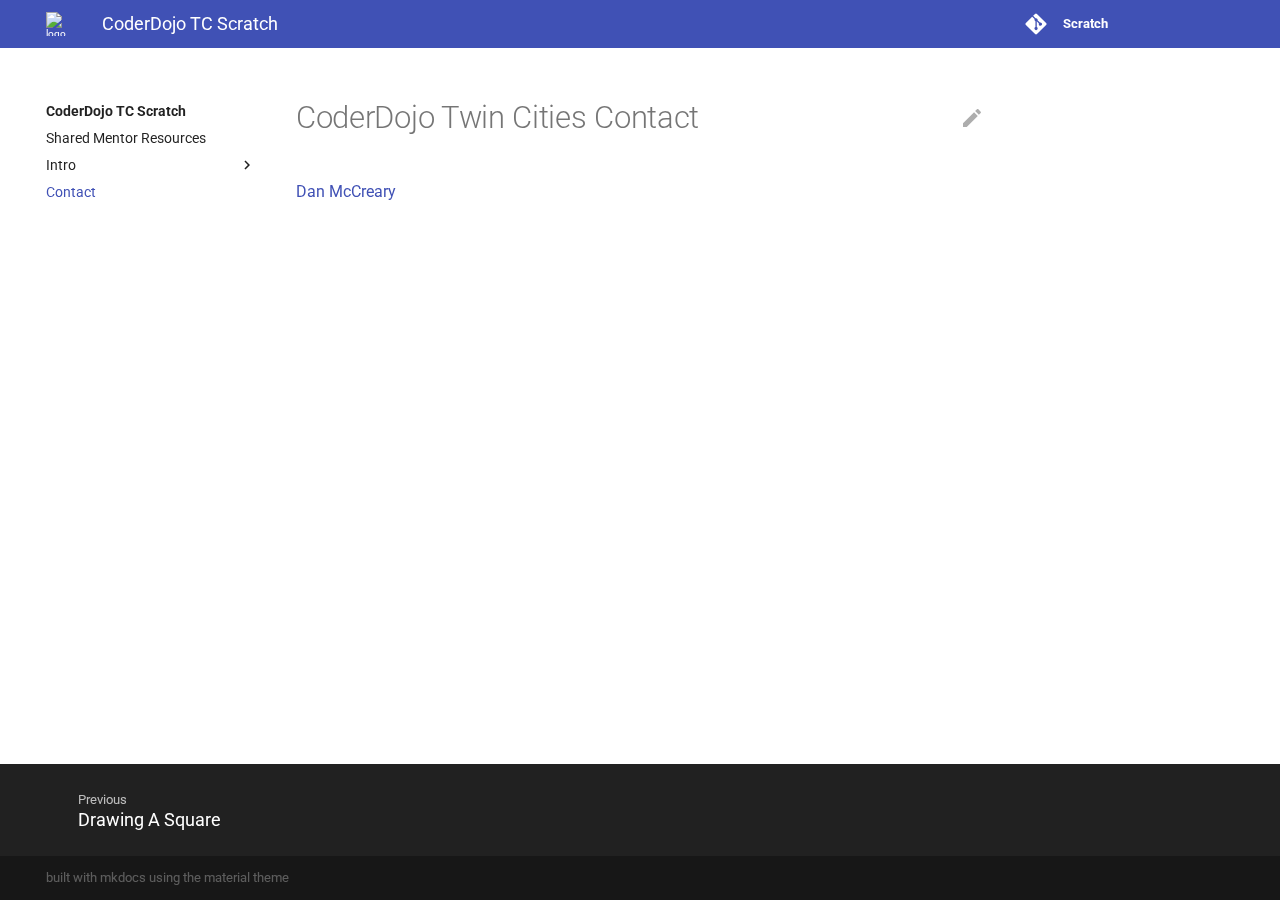
==== contact/index.html @ 9badbb1a "Deployed 1e9013d with MkDocs version: 1.1.2" ====
<!doctype html>
<html lang="en" class="no-js">
  <head>
    
      <meta charset="utf-8">
      <meta name="viewport" content="width=device-width,initial-scale=1">
      
        <meta name="description" content="Resources for teaching Scratch to CoderDojo Twin Cities students.">
      
      
      
        <meta name="author" content="Dan McCreary">
      
      <link rel="shortcut icon" href="../img/favicon.png">
      <meta name="generator" content="mkdocs-1.1.2, mkdocs-material-5.4.0">
    
    
      
        <title>Contact - CoderDojo TC Scratch</title>
      
    
    
      <link rel="stylesheet" href="../assets/stylesheets/main.fe0cca5b.min.css">
      
        <link rel="stylesheet" href="../assets/stylesheets/palette.a46bcfb3.min.css">
      
      
        
        
        <meta name="theme-color" content="">
      
    
    
    
      
        <link href="https://fonts.gstatic.com" rel="preconnect" crossorigin>
        <link rel="stylesheet" href="https://fonts.googleapis.com/css?family=Roboto:300,400,400i,700%7CRoboto+Mono&display=fallback">
        <style>body,input{font-family:"Roboto",-apple-system,BlinkMacSystemFont,Helvetica,Arial,sans-serif}code,kbd,pre{font-family:"Roboto Mono",SFMono-Regular,Consolas,Menlo,monospace}</style>
      
    
    
    
      <link rel="stylesheet" href="../stylesheets/extra.css">
    
    
      
    
    
  </head>
  
  
    
    
    
    <body dir="ltr" data-md-color-scheme="" data-md-color-primary="#642580" data-md-color-accent="#41bac1">
  
    
    <input class="md-toggle" data-md-toggle="drawer" type="checkbox" id="__drawer" autocomplete="off">
    <input class="md-toggle" data-md-toggle="search" type="checkbox" id="__search" autocomplete="off">
    <label class="md-overlay" for="__drawer"></label>
    <div data-md-component="skip">
      
        
        <a href="#coderdojo-twin-cities-contact" class="md-skip">
          Skip to content
        </a>
      
    </div>
    <div data-md-component="announce">
      
    </div>
    
      <header class="md-header" data-md-component="header">
  <nav class="md-header-nav md-grid" aria-label="Header">
    <a href=".." title="CoderDojo TC Scratch" class="md-header-nav__button md-logo" aria-label="CoderDojo TC Scratch">
      
  <img src="../img/coderdojo-logo.png" alt="logo">

    </a>
    <label class="md-header-nav__button md-icon" for="__drawer">
      <svg xmlns="http://www.w3.org/2000/svg" viewBox="0 0 24 24"><path d="M3 6h18v2H3V6m0 5h18v2H3v-2m0 5h18v2H3v-2z"/></svg>
    </label>
    <div class="md-header-nav__title" data-md-component="header-title">
      
        <div class="md-header-nav__ellipsis">
          <span class="md-header-nav__topic md-ellipsis">
            CoderDojo TC Scratch
          </span>
          <span class="md-header-nav__topic md-ellipsis">
            
              Contact
            
          </span>
        </div>
      
    </div>
    
      <label class="md-header-nav__button md-icon" for="__search">
        <svg xmlns="http://www.w3.org/2000/svg" viewBox="0 0 24 24"><path d="M9.5 3A6.5 6.5 0 0116 9.5c0 1.61-.59 3.09-1.56 4.23l.27.27h.79l5 5-1.5 1.5-5-5v-.79l-.27-.27A6.516 6.516 0 019.5 16 6.5 6.5 0 013 9.5 6.5 6.5 0 019.5 3m0 2C7 5 5 7 5 9.5S7 14 9.5 14 14 12 14 9.5 12 5 9.5 5z"/></svg>
      </label>
      
<div class="md-search" data-md-component="search" role="dialog">
  <label class="md-search__overlay" for="__search"></label>
  <div class="md-search__inner" role="search">
    <form class="md-search__form" name="search">
      <input type="text" class="md-search__input" name="query" aria-label="Search" placeholder="Search" autocapitalize="off" autocorrect="off" autocomplete="off" spellcheck="false" data-md-component="search-query" data-md-state="active">
      <label class="md-search__icon md-icon" for="__search">
        <svg xmlns="http://www.w3.org/2000/svg" viewBox="0 0 24 24"><path d="M9.5 3A6.5 6.5 0 0116 9.5c0 1.61-.59 3.09-1.56 4.23l.27.27h.79l5 5-1.5 1.5-5-5v-.79l-.27-.27A6.516 6.516 0 019.5 16 6.5 6.5 0 013 9.5 6.5 6.5 0 019.5 3m0 2C7 5 5 7 5 9.5S7 14 9.5 14 14 12 14 9.5 12 5 9.5 5z"/></svg>
        <svg xmlns="http://www.w3.org/2000/svg" viewBox="0 0 24 24"><path d="M20 11v2H8l5.5 5.5-1.42 1.42L4.16 12l7.92-7.92L13.5 5.5 8 11h12z"/></svg>
      </label>
      <button type="reset" class="md-search__icon md-icon" aria-label="Clear" data-md-component="search-reset" tabindex="-1">
        <svg xmlns="http://www.w3.org/2000/svg" viewBox="0 0 24 24"><path d="M19 6.41L17.59 5 12 10.59 6.41 5 5 6.41 10.59 12 5 17.59 6.41 19 12 13.41 17.59 19 19 17.59 13.41 12 19 6.41z"/></svg>
      </button>
    </form>
    <div class="md-search__output">
      <div class="md-search__scrollwrap" data-md-scrollfix>
        <div class="md-search-result" data-md-component="search-result">
          <div class="md-search-result__meta">
            Initializing search
          </div>
          <ol class="md-search-result__list"></ol>
        </div>
      </div>
    </div>
  </div>
</div>
    
    
      <div class="md-header-nav__source">
        
<a href="https://github.com/CoderDojoTC/scratch/" title="Go to repository" class="md-source">
  <div class="md-source__icon md-icon">
    
    <svg xmlns="http://www.w3.org/2000/svg" viewBox="0 0 448 512"><path d="M439.55 236.05L244 40.45a28.87 28.87 0 00-40.81 0l-40.66 40.63 51.52 51.52c27.06-9.14 52.68 16.77 43.39 43.68l49.66 49.66c34.23-11.8 61.18 31 35.47 56.69-26.49 26.49-70.21-2.87-56-37.34L240.22 199v121.85c25.3 12.54 22.26 41.85 9.08 55a34.34 34.34 0 01-48.55 0c-17.57-17.6-11.07-46.91 11.25-56v-123c-20.8-8.51-24.6-30.74-18.64-45L142.57 101 8.45 235.14a28.86 28.86 0 000 40.81l195.61 195.6a28.86 28.86 0 0040.8 0l194.69-194.69a28.86 28.86 0 000-40.81z"/></svg>
  </div>
  <div class="md-source__repository">
    Scratch
  </div>
</a>
      </div>
    
  </nav>
</header>
    
    <div class="md-container" data-md-component="container">
      
        
      
      
        
      
      <main class="md-main" data-md-component="main">
        <div class="md-main__inner md-grid">
          
            
              <div class="md-sidebar md-sidebar--primary" data-md-component="navigation">
                <div class="md-sidebar__scrollwrap">
                  <div class="md-sidebar__inner">
                    <nav class="md-nav md-nav--primary" aria-label="Navigation" data-md-level="0">
  <label class="md-nav__title" for="__drawer">
    <a href=".." title="CoderDojo TC Scratch" class="md-nav__button md-logo" aria-label="CoderDojo TC Scratch">
      
  <img src="../img/coderdojo-logo.png" alt="logo">

    </a>
    CoderDojo TC Scratch
  </label>
  
    <div class="md-nav__source">
      
<a href="https://github.com/CoderDojoTC/scratch/" title="Go to repository" class="md-source">
  <div class="md-source__icon md-icon">
    
    <svg xmlns="http://www.w3.org/2000/svg" viewBox="0 0 448 512"><path d="M439.55 236.05L244 40.45a28.87 28.87 0 00-40.81 0l-40.66 40.63 51.52 51.52c27.06-9.14 52.68 16.77 43.39 43.68l49.66 49.66c34.23-11.8 61.18 31 35.47 56.69-26.49 26.49-70.21-2.87-56-37.34L240.22 199v121.85c25.3 12.54 22.26 41.85 9.08 55a34.34 34.34 0 01-48.55 0c-17.57-17.6-11.07-46.91 11.25-56v-123c-20.8-8.51-24.6-30.74-18.64-45L142.57 101 8.45 235.14a28.86 28.86 0 000 40.81l195.61 195.6a28.86 28.86 0 0040.8 0l194.69-194.69a28.86 28.86 0 000-40.81z"/></svg>
  </div>
  <div class="md-source__repository">
    Scratch
  </div>
</a>
    </div>
  
  <ul class="md-nav__list" data-md-scrollfix>
    
      
      
      


  <li class="md-nav__item">
    <a href="https://coderdojotc.github.io/CoderDojoTC/" title="Shared Mentor Resources" class="md-nav__link">
      Shared Mentor Resources
    </a>
  </li>

    
      
      
      


  <li class="md-nav__item md-nav__item--nested">
    
      <input class="md-nav__toggle md-toggle" data-md-toggle="nav-2" type="checkbox" id="nav-2">
    
    <label class="md-nav__link" for="nav-2">
      Intro
      <span class="md-nav__icon md-icon">
        <svg xmlns="http://www.w3.org/2000/svg" viewBox="0 0 24 24"><path d="M8.59 16.58L13.17 12 8.59 7.41 10 6l6 6-6 6-1.41-1.42z"/></svg>
      </span>
    </label>
    <nav class="md-nav" aria-label="Intro" data-md-level="1">
      <label class="md-nav__title" for="nav-2">
        <span class="md-nav__icon md-icon">
          <svg xmlns="http://www.w3.org/2000/svg" viewBox="0 0 24 24"><path d="M20 11v2H8l5.5 5.5-1.42 1.42L4.16 12l7.92-7.92L13.5 5.5 8 11h12z"/></svg>
        </span>
        Intro
      </label>
      <ul class="md-nav__list" data-md-scrollfix>
        
        
          
          
          


  <li class="md-nav__item">
    <a href="../intro/01-getting-started/" title="Getting Started" class="md-nav__link">
      Getting Started
    </a>
  </li>

        
          
          
          


  <li class="md-nav__item">
    <a href="../labs/" title="Summary of Labs" class="md-nav__link">
      Summary of Labs
    </a>
  </li>

        
          
          
          


  <li class="md-nav__item">
    <a href="../intro/02-list-of-blocks-used-in-intro/" title="Intro Blocks" class="md-nav__link">
      Intro Blocks
    </a>
  </li>

        
          
          
          


  <li class="md-nav__item">
    <a href="../intro/03-first-square/" title="Drawing A Square" class="md-nav__link">
      Drawing A Square
    </a>
  </li>

        
      </ul>
    </nav>
  </li>

    
      
      
      

  


  <li class="md-nav__item md-nav__item--active">
    
    <input class="md-nav__toggle md-toggle" data-md-toggle="toc" type="checkbox" id="__toc">
    
      
    
    
    <a href="./" title="Contact" class="md-nav__link md-nav__link--active">
      Contact
    </a>
    
  </li>

    
  </ul>
</nav>
                  </div>
                </div>
              </div>
            
            
              <div class="md-sidebar md-sidebar--secondary" data-md-component="toc">
                <div class="md-sidebar__scrollwrap">
                  <div class="md-sidebar__inner">
                    
<nav class="md-nav md-nav--secondary" aria-label="Table of contents">
  
  
    
  
  
</nav>
                  </div>
                </div>
              </div>
            
          
          <div class="md-content">
            <article class="md-content__inner md-typeset">
              
                
                  <a href="https://github.com/CoderDojoTC/scratch/blob/master/docs/contact.md" title="Edit this page" class="md-content__button md-icon">
                    <svg xmlns="http://www.w3.org/2000/svg" viewBox="0 0 24 24"><path d="M20.71 7.04c.39-.39.39-1.04 0-1.41l-2.34-2.34c-.37-.39-1.02-.39-1.41 0l-1.84 1.83 3.75 3.75M3 17.25V21h3.75L17.81 9.93l-3.75-3.75L3 17.25z"/></svg>
                  </a>
                
                
                  
                
                
                <h1 id="coderdojo-twin-cities-contact">CoderDojo Twin Cities Contact</h1>
<p><a href="mailto:Dan.McCreary@gmail.com">Dan McCreary</a></p>
                
              
              
                


              
            </article>
          </div>
        </div>
      </main>
      
        
  <footer class="md-footer">
    
      <div class="md-footer-nav">
        <nav class="md-footer-nav__inner md-grid">
          
            <a href="../intro/03-first-square/" title="Drawing A Square" class="md-flex md-footer-nav__link md-footer-nav__link--prev" rel="prev">
              <div class="md-flex__cell md-flex__cell--shrink">
                <i class="md-icon md-icon--arrow-back md-footer-nav__button"></i>
              </div>
              <div class="md-flex__cell md-flex__cell--stretch md-footer-nav__title">
                <span class="md-flex__ellipsis">
                  <span class="md-footer-nav__direction">
                    Previous
                  </span>
                  Drawing A Square
                </span>
              </div>
            </a>
          
          
        </nav>
      </div>
    
    <div class="md-footer-meta md-typeset">
      <div class="md-footer-meta__inner md-grid">
        <div class="md-footer-copyright">
          
            built with mkdocs using the material theme</a>
        </div>
        
      </div>
    </div>
  </footer>
      
    </div>
    
      <script src="../assets/javascripts/vendor.d710d30a.min.js"></script>
      <script src="../assets/javascripts/bundle.b39636ac.min.js"></script><script id="__lang" type="application/json">{"clipboard.copy": "Copy to clipboard", "clipboard.copied": "Copied to clipboard", "search.config.lang": "en", "search.config.pipeline": "trimmer, stopWordFilter", "search.config.separator": "[\\s\\-]+", "search.result.placeholder": "Type to start searching", "search.result.none": "No matching documents", "search.result.one": "1 matching document", "search.result.other": "# matching documents"}</script>
      
      <script>
        app = initialize({
          base: "..",
          features: [],
          search: Object.assign({
            worker: "../assets/javascripts/worker/search.a68abb33.min.js"
          }, typeof search !== "undefined" && search)
        })
      </script>
      
    
  </body>
</html>
---- assets/stylesheets/main.fe0cca5b.min.css ----
html{box-sizing:border-box}*,*::before,*::after{box-sizing:inherit}html{-webkit-text-size-adjust:none;-moz-text-size-adjust:none;-ms-text-size-adjust:none;text-size-adjust:none}body{margin:0}hr{box-sizing:content-box;overflow:visible}a,button,label,input{-webkit-tap-highlight-color:transparent}a{color:inherit;text-decoration:none}small{font-size:80%}sub,sup{position:relative;font-size:80%;line-height:0;vertical-align:baseline}sub{bottom:-0.25em}sup{top:-0.5em}img{border-style:none}table{border-collapse:separate;border-spacing:0}td,th{font-weight:normal;vertical-align:top}button{margin:0;padding:0;font-size:inherit;background:transparent;border:0}input{border:0;outline:0}:root{--md-default-fg-color: hsla(0, 0%, 0%, 0.87);--md-default-fg-color--light: hsla(0, 0%, 0%, 0.54);--md-default-fg-color--lighter: hsla(0, 0%, 0%, 0.32);--md-default-fg-color--lightest: hsla(0, 0%, 0%, 0.07);--md-default-bg-color: hsla(0, 0%, 100%, 1);--md-default-bg-color--light: hsla(0, 0%, 100%, 0.7);--md-default-bg-color--lighter: hsla(0, 0%, 100%, 0.3);--md-default-bg-color--lightest: hsla(0, 0%, 100%, 0.12);--md-primary-fg-color: hsla(231, 48%, 48%, 1);--md-primary-fg-color--light: hsla(230, 44%, 64%, 1);--md-primary-fg-color--dark: hsla(232, 54%, 41%, 1);--md-primary-bg-color: hsla(0, 0%, 100%, 1);--md-primary-bg-color--light: hsla(0, 0%, 100%, 0.7);--md-accent-fg-color: hsla(231, 99%, 66%, 1);--md-accent-fg-color--transparent: hsla(231, 99%, 66%, 0.1);--md-accent-bg-color: hsla(0, 0%, 100%, 1);--md-accent-bg-color--light: hsla(0, 0%, 100%, 0.7)}:root>*{--md-code-bg-color: hsla(0, 0%, 96%, 1);--md-code-fg-color: hsla(200, 18%, 26%, 1);--md-text-color: var(--md-default-fg-color);--md-text-link-color: var(--md-primary-fg-color);--md-admonition-bg-color: var(--md-default-bg-color);--md-admonition-fg-color: var(--md-default-fg-color);--md-footer-bg-color: hsla(0, 0%, 0%, 0.87);--md-footer-bg-color--dark: hsla(0, 0%, 0%, 0.32);--md-footer-fg-color: hsla(0, 0%, 100%, 1);--md-footer-fg-color--light: hsla(0, 0%, 100%, 0.7);--md-footer-fg-color--lighter: hsla(0, 0%, 100%, 0.3)}.md-icon svg{display:block;width:1.2rem;height:1.2rem;margin:0 auto;fill:currentColor}body{-webkit-font-smoothing:antialiased;-moz-osx-font-smoothing:grayscale}body,input{color:var(--md-text-color);font-feature-settings:"kern","liga";font-family:-apple-system,BlinkMacSystemFont,Helvetica,Arial,sans-serif}code,pre,kbd{color:var(--md-text-color);font-feature-settings:"kern";font-family:SFMono-Regular,Consolas,Menlo,monospace}.md-typeset{font-size:.8rem;line-height:1.6;-webkit-print-color-adjust:exact;color-adjust:exact}.md-typeset p,.md-typeset ul,.md-typeset ol,.md-typeset blockquote{margin:1em 0}.md-typeset h1{margin:0 0 2rem;color:var(--md-default-fg-color--light);font-weight:300;font-size:1.5625rem;line-height:1.3;letter-spacing:-0.01em}.md-typeset h2{margin:2rem 0 .8rem;font-weight:300;font-size:1.25rem;line-height:1.4;letter-spacing:-0.01em}.md-typeset h3{margin:1.6rem 0 .8rem;font-weight:400;font-size:1rem;line-height:1.5;letter-spacing:-0.01em}.md-typeset h2+h3{margin-top:.8rem}.md-typeset h4{margin:.8rem 0;font-weight:700;font-size:.8rem;letter-spacing:-0.01em}.md-typeset h5,.md-typeset h6{margin:.8rem 0;color:var(--md-default-fg-color--light);font-weight:700;font-size:.64rem;letter-spacing:-0.01em}.md-typeset h5{text-transform:uppercase}.md-typeset hr{margin:1.5em 0;border-bottom:.05rem dotted var(--md-default-fg-color--lighter)}.md-typeset a{color:var(--md-text-link-color);word-break:break-word}.md-typeset a,.md-typeset a::before{transition:color 125ms}.md-typeset a:focus,.md-typeset a:hover{color:var(--md-accent-fg-color)}.md-typeset code,.md-typeset pre,.md-typeset kbd{color:var(--md-code-fg-color);direction:ltr}@media print{.md-typeset code,.md-typeset pre,.md-typeset kbd{white-space:pre-wrap}}.md-typeset code{padding:0 .2941176471em;font-size:.85em;word-break:break-word;background-color:var(--md-code-bg-color);border-radius:.1rem;-webkit-box-decoration-break:clone;box-decoration-break:clone}.md-typeset h1 code,.md-typeset h2 code,.md-typeset h3 code,.md-typeset h4 code,.md-typeset h5 code,.md-typeset h6 code{margin:initial;padding:initial;background-color:transparent;box-shadow:none}.md-typeset a>code{color:currentColor}.md-typeset pre{position:relative;margin:1em 0;line-height:1.4}.md-typeset pre>code{display:block;margin:0;padding:.525rem 1.1764705882em;overflow:auto;word-break:normal;box-shadow:none;-webkit-box-decoration-break:slice;box-decoration-break:slice;touch-action:auto;scrollbar-width:thin;scrollbar-color:var(--md-default-fg-color--lighter) transparent}.md-typeset pre>code:hover{scrollbar-color:var(--md-accent-fg-color) transparent}.md-typeset pre>code::-webkit-scrollbar{width:.2rem;height:.2rem}.md-typeset pre>code::-webkit-scrollbar-thumb{background-color:var(--md-default-fg-color--lighter)}.md-typeset pre>code::-webkit-scrollbar-thumb:hover{background-color:var(--md-accent-fg-color)}@media screen and (max-width: 44.9375em){.md-typeset>pre{margin:1em -0.8rem}.md-typeset>pre code{border-radius:0}}.md-typeset kbd{display:inline-block;padding:0 .6666666667em;font-size:.75em;line-height:1.5;vertical-align:text-top;word-break:break-word;border-radius:.1rem;box-shadow:0 .1rem 0 .05rem var(--md-default-fg-color--lighter),0 .1rem 0 var(--md-default-fg-color--lighter),inset 0 -0.1rem .2rem var(--md-default-bg-color)}.md-typeset mark{padding:0 .25em;word-break:break-word;background-color:rgba(255,235,59,.5);border-radius:.1rem;-webkit-box-decoration-break:clone;box-decoration-break:clone}.md-typeset abbr{text-decoration:none;border-bottom:.05rem dotted var(--md-default-fg-color--light);cursor:help}.md-typeset small{opacity:.75}.md-typeset sup,.md-typeset sub{margin-left:.078125em}[dir=rtl] .md-typeset sup,[dir=rtl] .md-typeset sub{margin-right:.078125em;margin-left:initial}.md-typeset blockquote{padding-left:.6rem;color:var(--md-default-fg-color--light);border-left:.2rem solid var(--md-default-fg-color--lighter)}[dir=rtl] .md-typeset blockquote{padding-right:.6rem;padding-left:initial;border-right:.2rem solid var(--md-default-fg-color--lighter);border-left:initial}.md-typeset ul{list-style-type:disc}.md-typeset ul,.md-typeset ol{margin-left:.625em;padding:0}[dir=rtl] .md-typeset ul,[dir=rtl] .md-typeset ol{margin-right:.625em;margin-left:initial}.md-typeset ul ol,.md-typeset ol ol{list-style-type:lower-alpha}.md-typeset ul ol ol,.md-typeset ol ol ol{list-style-type:lower-roman}.md-typeset ul li,.md-typeset ol li{margin-bottom:.5em;margin-left:1.25em}[dir=rtl] .md-typeset ul li,[dir=rtl] .md-typeset ol li{margin-right:1.25em;margin-left:initial}.md-typeset ul li p,.md-typeset ul li blockquote,.md-typeset ol li p,.md-typeset ol li blockquote{margin:.5em 0}.md-typeset ul li:last-child,.md-typeset ol li:last-child{margin-bottom:0}.md-typeset ul li ul,.md-typeset ul li ol,.md-typeset ol li ul,.md-typeset ol li ol{margin:.5em 0 .5em .625em}[dir=rtl] .md-typeset ul li ul,[dir=rtl] .md-typeset ul li ol,[dir=rtl] .md-typeset ol li ul,[dir=rtl] .md-typeset ol li ol{margin-right:.625em;margin-left:initial}.md-typeset dd{margin:1em 0 1em 1.875em}[dir=rtl] .md-typeset dd{margin-right:1.875em;margin-left:initial}.md-typeset img,.md-typeset svg{max-width:100%;height:auto}.md-typeset iframe{max-width:100%}.md-typeset table:not([class]){display:inline-block;max-width:100%;overflow:auto;font-size:.64rem;background:var(--md-default-bg-color);border-radius:.1rem;box-shadow:0 .2rem .5rem rgba(0,0,0,.05),0 0 .05rem rgba(0,0,0,.1);touch-action:auto}.md-typeset table:not([class])+*{margin-top:1.5em}.md-typeset table:not([class]) th:not([align]),.md-typeset table:not([class]) td:not([align]){text-align:left}[dir=rtl] .md-typeset table:not([class]) th:not([align]),[dir=rtl] .md-typeset table:not([class]) td:not([align]){text-align:right}.md-typeset table:not([class]) th{min-width:5rem;padding:.6rem .8rem;color:var(--md-default-bg-color);vertical-align:top;background-color:var(--md-default-fg-color--light)}.md-typeset table:not([class]) th a{color:inherit}.md-typeset table:not([class]) td{padding:.6rem .8rem;vertical-align:top;border-top:.05rem solid var(--md-default-fg-color--lightest)}.md-typeset table:not([class]) tr{transition:background-color 125ms}.md-typeset table:not([class]) tr:hover{background-color:rgba(0,0,0,.035);box-shadow:0 .05rem 0 var(--md-default-bg-color) inset}.md-typeset table:not([class]) tr:first-child td{border-top:0}.md-typeset table:not([class]) a{word-break:normal}.md-typeset__scrollwrap{margin:1em -0.8rem;overflow-x:auto;touch-action:auto}.md-typeset__table{display:inline-block;margin-bottom:.5em;padding:0 .8rem}.md-typeset__table table{display:table;width:100%;margin:0;overflow:hidden}html{height:100%;overflow-x:hidden;font-size:125%}@media screen and (min-width: 100em){html{font-size:137.5%}}@media screen and (min-width: 125em){html{font-size:150%}}body{position:relative;display:flex;flex-direction:column;width:100%;min-height:100%;font-size:.5rem;background-color:var(--md-default-bg-color)}@media screen and (max-width: 59.9375em){body[data-md-state=lock]{position:fixed}}@media print{body{display:block}}hr{display:block;height:.05rem;padding:0;border:0}.md-grid{max-width:61rem;margin-right:auto;margin-left:auto}.md-container{display:flex;flex-direction:column;flex-grow:1}@media print{.md-container{display:block}}.md-main{flex-grow:1}.md-main__inner{display:flex;height:100%;margin-top:1.5rem}.md-ellipsis{display:block;overflow:hidden;white-space:nowrap;text-overflow:ellipsis}.md-toggle{display:none}.md-overlay{position:fixed;top:0;z-index:3;width:0;height:0;background-color:rgba(0,0,0,.54);opacity:0;transition:width 0ms 250ms,height 0ms 250ms,opacity 250ms}@media screen and (max-width: 76.1875em){[data-md-toggle=drawer]:checked~.md-overlay{width:100%;height:100%;opacity:1;transition:width 0ms,height 0ms,opacity 250ms}}.md-skip{position:fixed;z-index:-1;margin:.5rem;padding:.3rem .5rem;color:var(--md-default-bg-color);font-size:.64rem;background-color:var(--md-default-fg-color);border-radius:.1rem;transform:translateY(0.4rem);opacity:0}.md-skip:focus{z-index:10;transform:translateY(0);opacity:1;transition:transform 250ms cubic-bezier(0.4, 0, 0.2, 1),opacity 175ms 75ms}@page{margin:25mm}.md-announce{overflow:auto;background-color:var(--md-default-fg-color)}.md-announce__inner{margin:.6rem auto;padding:0 .8rem;color:var(--md-default-bg-color);font-size:.7rem}@media print{.md-announce{display:none}}.md-typeset .md-button{display:inline-block;padding:.625em 2em;color:var(--md-primary-fg-color);font-weight:700;border:.1rem solid currentColor;border-radius:.1rem;transition:color 125ms,background-color 125ms,border-color 125ms}.md-typeset .md-button--primary{color:var(--md-primary-bg-color);background-color:var(--md-primary-fg-color);border-color:var(--md-primary-fg-color)}.md-typeset .md-button:focus,.md-typeset .md-button:hover{color:var(--md-accent-bg-color);background-color:var(--md-accent-fg-color);border-color:var(--md-accent-fg-color)}.md-clipboard{position:absolute;top:.4rem;right:.5em;z-index:1;width:1.5em;height:1.5em;color:var(--md-default-fg-color--lightest);border-radius:.1rem;cursor:pointer;transition:color 125ms}@media print{.md-clipboard{display:none}}.md-clipboard svg{width:1.125em;height:1.125em}pre:hover .md-clipboard{color:var(--md-default-fg-color--light)}pre .md-clipboard:focus,pre .md-clipboard:hover{color:var(--md-accent-fg-color)}.md-content{flex:1;max-width:100%}@media screen and (min-width: 60em)and (max-width: 76.1875em){.md-content{max-width:calc(100% - 12.1rem)}}@media screen and (min-width: 76.25em){.md-content{max-width:calc(100% - 12.1rem * 2)}}.md-content__inner{margin:0 .8rem 1.2rem;padding-top:.6rem}@media screen and (min-width: 76.25em){.md-content__inner{margin-right:1.2rem;margin-left:1.2rem}}.md-content__inner::before{display:block;height:.4rem;content:""}.md-content__inner>:last-child{margin-bottom:0}.md-content__button{float:right;margin:.4rem 0;margin-left:.4rem;padding:0}[dir=rtl] .md-content__button{float:left;margin-right:.4rem;margin-left:initial}[dir=rtl] .md-content__button svg{transform:scaleX(-1)}.md-typeset .md-content__button{color:var(--md-default-fg-color--lighter)}.md-content__button svg{display:inline;vertical-align:top}@media print{.md-content__button{display:none}}.md-dialog{box-shadow:0 2px 2px 0 rgba(0,0,0,.14),0 1px 5px 0 rgba(0,0,0,.12),0 3px 1px -2px rgba(0,0,0,.2);position:fixed;right:.8rem;bottom:.8rem;left:initial;z-index:2;display:block;min-width:11.1rem;padding:.4rem .6rem;color:var(--md-default-bg-color);font-size:.7rem;background:var(--md-default-fg-color);border:none;border-radius:.1rem;transform:translateY(100%);opacity:0;transition:transform 0ms 400ms,opacity 400ms}[dir=rtl] .md-dialog{right:initial;left:.8rem}.md-dialog[data-md-state=open]{transform:translateY(0);opacity:1;transition:transform 400ms cubic-bezier(0.075, 0.85, 0.175, 1),opacity 400ms}@media print{.md-dialog{display:none}}.md-header{position:-webkit-sticky;position:sticky;top:0;right:0;left:0;z-index:2;height:2.4rem;color:var(--md-primary-bg-color);background-color:var(--md-primary-fg-color);box-shadow:0 0 .2rem rgba(0,0,0,0),0 .2rem .4rem rgba(0,0,0,0);transition:color 250ms,background-color 250ms}.no-js .md-header{box-shadow:none;transition:none}.md-header[data-md-state=shadow]{box-shadow:0 0 .2rem rgba(0,0,0,.1),0 .2rem .4rem rgba(0,0,0,.2);transition:color 250ms,background-color 250ms,box-shadow 250ms}@media print{.md-header{display:none}}.md-header-nav{display:flex;padding:0 .2rem}.md-header-nav__button{position:relative;z-index:1;display:block;margin:.2rem;padding:.4rem;cursor:pointer;transition:opacity 250ms}[dir=rtl] .md-header-nav__button svg{transform:scaleX(-1)}.md-header-nav__button:focus,.md-header-nav__button:hover{opacity:.7}.md-header-nav__button.md-logo{margin:.2rem;padding:.4rem}.md-header-nav__button.md-logo img,.md-header-nav__button.md-logo svg{display:block;width:1.2rem;height:1.2rem;fill:currentColor}.no-js .md-header-nav__button[for=__search]{display:none}@media screen and (min-width: 60em){.md-header-nav__button[for=__search]{display:none}}@media screen and (max-width: 76.1875em){.md-header-nav__button.md-logo{display:none}}@media screen and (min-width: 76.25em){.md-header-nav__button[for=__drawer]{display:none}}.md-header-nav__topic{position:absolute;width:100%;transition:transform 400ms cubic-bezier(0.1, 0.7, 0.1, 1),opacity 150ms}.md-header-nav__topic+.md-header-nav__topic{z-index:-1;transform:translateX(1.25rem);opacity:0;transition:transform 400ms cubic-bezier(1, 0.7, 0.1, 0.1),opacity 150ms;pointer-events:none}[dir=rtl] .md-header-nav__topic+.md-header-nav__topic{transform:translateX(-1.25rem)}.no-js .md-header-nav__topic{position:initial}.no-js .md-header-nav__topic+.md-header-nav__topic{display:none}.md-header-nav__title{flex-grow:1;padding:0 1rem;font-size:.9rem;line-height:2.4rem}.md-header-nav__title[data-md-state=active] .md-header-nav__topic{z-index:-1;transform:translateX(-1.25rem);opacity:0;transition:transform 400ms cubic-bezier(1, 0.7, 0.1, 0.1),opacity 150ms;pointer-events:none}[dir=rtl] .md-header-nav__title[data-md-state=active] .md-header-nav__topic{transform:translateX(1.25rem)}.md-header-nav__title[data-md-state=active] .md-header-nav__topic+.md-header-nav__topic{z-index:0;transform:translateX(0);opacity:1;transition:transform 400ms cubic-bezier(0.1, 0.7, 0.1, 1),opacity 150ms;pointer-events:initial}.md-header-nav__title>.md-header-nav__ellipsis{position:relative;width:100%;height:100%}.md-header-nav__source{display:none}@media screen and (min-width: 60em){.md-header-nav__source{display:block;width:11.7rem;max-width:11.7rem;margin-left:1rem}[dir=rtl] .md-header-nav__source{margin-right:1rem;margin-left:initial}}@media screen and (min-width: 76.25em){.md-header-nav__source{margin-left:1.4rem}[dir=rtl] .md-header-nav__source{margin-right:1.4rem}}.md-hero{overflow:hidden;color:var(--md-primary-bg-color);font-size:1rem;background-color:var(--md-primary-fg-color);transition:background 250ms}.md-hero__inner{margin-top:1rem;padding:.8rem .8rem .4rem;transition:transform 400ms cubic-bezier(0.1, 0.7, 0.1, 1),opacity 250ms;transition-delay:100ms}@media screen and (max-width: 76.1875em){.md-hero__inner{margin-top:2.4rem;margin-bottom:1.2rem}}[data-md-state=hidden] .md-hero__inner{transform:translateY(0.625rem);opacity:0;transition:transform 0ms 400ms,opacity 100ms 0ms;pointer-events:none}.md-hero--expand .md-hero__inner{margin-bottom:1.2rem}.md-footer{color:var(--md-footer-fg-color);background-color:var(--md-footer-bg-color)}@media print{.md-footer{display:none}}.md-footer-nav__inner{padding:.2rem;overflow:auto}.md-footer-nav__link{display:flex;padding-top:1.4rem;padding-bottom:.4rem;transition:opacity 250ms}@media screen and (min-width: 45em){.md-footer-nav__link{width:50%}}.md-footer-nav__link:focus,.md-footer-nav__link:hover{opacity:.7}.md-footer-nav__link--prev{float:left;width:25%}[dir=rtl] .md-footer-nav__link--prev{float:right}[dir=rtl] .md-footer-nav__link--prev svg{transform:scaleX(-1)}@media screen and (max-width: 44.9375em){.md-footer-nav__link--prev .md-footer-nav__title{display:none}}.md-footer-nav__link--next{float:right;width:75%;text-align:right}[dir=rtl] .md-footer-nav__link--next{float:left;text-align:left}[dir=rtl] .md-footer-nav__link--next svg{transform:scaleX(-1)}.md-footer-nav__title{position:relative;flex-grow:1;max-width:calc(100% - 2.4rem);padding:0 1rem;font-size:.9rem;line-height:2.4rem}.md-footer-nav__button{margin:.2rem;padding:.4rem}.md-footer-nav__direction{position:absolute;right:0;left:0;margin-top:-1rem;padding:0 1rem;font-size:.64rem;opacity:.7}.md-footer-meta{background-color:var(--md-footer-bg-color--dark)}.md-footer-meta__inner{display:flex;flex-wrap:wrap;justify-content:space-between;padding:.2rem}html .md-footer-meta.md-typeset a{color:var(--md-footer-fg-color--light)}html .md-footer-meta.md-typeset a:focus,html .md-footer-meta.md-typeset a:hover{color:var(--md-footer-fg-color)}.md-footer-copyright{width:100%;margin:auto .6rem;padding:.4rem 0;color:var(--md-footer-fg-color--lighter);font-size:.64rem}@media screen and (min-width: 45em){.md-footer-copyright{width:auto}}.md-footer-copyright__highlight{color:var(--md-footer-fg-color--light)}.md-footer-social{margin:0 .4rem;padding:.2rem 0 .6rem}@media screen and (min-width: 45em){.md-footer-social{padding:.6rem 0}}.md-footer-social__link{display:inline-block;width:1.6rem;height:1.6rem;text-align:center}.md-footer-social__link::before{line-height:1.9}.md-footer-social__link svg{max-height:.8rem;vertical-align:-25%;fill:currentColor}.md-nav{font-size:.7rem;line-height:1.3}.md-nav__title{display:block;padding:0 .6rem;overflow:hidden;font-weight:700;text-overflow:ellipsis}.md-nav__title .md-nav__button{display:none}.md-nav__title .md-nav__button img{width:100%;height:auto}.md-nav__title .md-nav__button.md-logo img,.md-nav__title .md-nav__button.md-logo svg{display:block;width:2.4rem;height:2.4rem}.md-nav__title .md-nav__button.md-logo svg{fill:currentColor}.md-nav__list{margin:0;padding:0;list-style:none}.md-nav__item{padding:0 .6rem}.md-nav__item:last-child{padding-bottom:.6rem}.md-nav__item .md-nav__item{padding-right:0}[dir=rtl] .md-nav__item .md-nav__item{padding-right:.6rem;padding-left:0}.md-nav__item .md-nav__item:last-child{padding-bottom:0}.md-nav__link{display:block;margin-top:.625em;overflow:hidden;text-overflow:ellipsis;cursor:pointer;transition:color 125ms;scroll-snap-align:start}html .md-nav__link[for=__toc]{display:none}html .md-nav__link[for=__toc]~.md-nav{display:none}.md-nav__link[data-md-state=blur]{color:var(--md-default-fg-color--lighter)}.md-nav__item .md-nav__link--active{color:var(--md-text-link-color)}.md-nav__item--nested>.md-nav__link{color:inherit}.md-nav__link:focus,.md-nav__link:hover{color:var(--md-accent-fg-color)}.md-nav__source{display:none}@media screen and (max-width: 76.1875em){.md-nav{background-color:var(--md-default-bg-color)}.md-nav--primary,.md-nav--primary .md-nav{position:absolute;top:0;right:0;left:0;z-index:1;display:flex;flex-direction:column;height:100%}.md-nav--primary .md-nav__title,.md-nav--primary .md-nav__item{font-size:.8rem;line-height:1.5}.md-nav--primary .md-nav__title{position:relative;height:5.6rem;padding:3rem .8rem .2rem;color:var(--md-default-fg-color--light);font-weight:400;line-height:2.4rem;white-space:nowrap;background-color:var(--md-default-fg-color--lightest);cursor:pointer}.md-nav--primary .md-nav__title .md-nav__icon{position:absolute;top:.4rem;left:.4rem;display:block;width:1.2rem;height:1.2rem;margin:.2rem}[dir=rtl] .md-nav--primary .md-nav__title .md-nav__icon{right:.4rem;left:initial}.md-nav--primary .md-nav__title~.md-nav__list{overflow-y:auto;background-color:var(--md-default-bg-color);box-shadow:inset 0 .05rem 0 var(--md-default-fg-color--lightest);-webkit-scroll-snap-type:y mandatory;-ms-scroll-snap-type:y mandatory;scroll-snap-type:y mandatory;touch-action:pan-y}.md-nav--primary .md-nav__title~.md-nav__list>.md-nav__item:first-child{border-top:0}.md-nav--primary .md-nav__title[for=__drawer]{position:relative;color:var(--md-primary-bg-color);background-color:var(--md-primary-fg-color)}.md-nav--primary .md-nav__title[for=__drawer] .md-nav__button{position:absolute;top:.2rem;left:.2rem;display:block;margin:.2rem;padding:.4rem;font-size:2.4rem}html [dir=rtl] .md-nav--primary .md-nav__title[for=__drawer] .md-nav__button{right:.2rem;left:initial}.md-nav--primary .md-nav__list{flex:1}.md-nav--primary .md-nav__item{padding:0;border-top:.05rem solid var(--md-default-fg-color--lightest)}[dir=rtl] .md-nav--primary .md-nav__item{padding:0}.md-nav--primary .md-nav__item--nested>.md-nav__link{padding-right:2.4rem}[dir=rtl] .md-nav--primary .md-nav__item--nested>.md-nav__link{padding-right:.8rem;padding-left:2.4rem}.md-nav--primary .md-nav__item--active>.md-nav__link{color:var(--md-text-link-color)}.md-nav--primary .md-nav__item--active>.md-nav__link:focus,.md-nav--primary .md-nav__item--active>.md-nav__link:hover{color:var(--md-accent-fg-color)}.md-nav--primary .md-nav__link{position:relative;margin-top:0;padding:.6rem .8rem}.md-nav--primary .md-nav__link .md-nav__icon{position:absolute;top:50%;right:.6rem;margin-top:-0.6rem;color:inherit;font-size:1.2rem}[dir=rtl] .md-nav--primary .md-nav__link .md-nav__icon{right:initial;left:.6rem}[dir=rtl] .md-nav--primary .md-nav__icon svg{transform:scale(-1)}.md-nav--primary .md-nav--secondary .md-nav__link{position:static}.md-nav--primary .md-nav--secondary .md-nav{position:static;background-color:transparent}.md-nav--primary .md-nav--secondary .md-nav .md-nav__link{padding-left:1.4rem}[dir=rtl] .md-nav--primary .md-nav--secondary .md-nav .md-nav__link{padding-right:1.4rem;padding-left:initial}.md-nav--primary .md-nav--secondary .md-nav .md-nav .md-nav__link{padding-left:2rem}[dir=rtl] .md-nav--primary .md-nav--secondary .md-nav .md-nav .md-nav__link{padding-right:2rem;padding-left:initial}.md-nav--primary .md-nav--secondary .md-nav .md-nav .md-nav .md-nav__link{padding-left:2.6rem}[dir=rtl] .md-nav--primary .md-nav--secondary .md-nav .md-nav .md-nav .md-nav__link{padding-right:2.6rem;padding-left:initial}.md-nav--primary .md-nav--secondary .md-nav .md-nav .md-nav .md-nav .md-nav__link{padding-left:3.2rem}[dir=rtl] .md-nav--primary .md-nav--secondary .md-nav .md-nav .md-nav .md-nav .md-nav__link{padding-right:3.2rem;padding-left:initial}.md-nav__toggle~.md-nav{display:flex;transform:translateX(100%);opacity:0;transition:transform 250ms cubic-bezier(0.8, 0, 0.6, 1),opacity 125ms 50ms}[dir=rtl] .md-nav__toggle~.md-nav{transform:translateX(-100%)}.md-nav__toggle:checked~.md-nav{transform:translateX(0);opacity:1;transition:transform 250ms cubic-bezier(0.4, 0, 0.2, 1),opacity 125ms 125ms}.md-nav__toggle:checked~.md-nav>.md-nav__list{-webkit-backface-visibility:hidden;backface-visibility:hidden}}@media screen and (max-width: 59.9375em){html .md-nav__link[for=__toc]{display:block;padding-right:2.4rem}html .md-nav__link[for=__toc]+.md-nav__link{display:none}html .md-nav__link[for=__toc]~.md-nav{display:flex}html [dir=rtl] .md-nav__link{padding-right:.8rem;padding-left:2.4rem}.md-nav__source{display:block;padding:0 .2rem;color:var(--md-primary-bg-color);background-color:var(--md-primary-fg-color--dark)}}@media screen and (min-width: 60em){.md-nav--secondary .md-nav__title[for=__toc]{scroll-snap-align:start}.md-nav--secondary .md-nav__title .md-nav__icon{display:none}}@media screen and (min-width: 76.25em){.md-nav{transition:max-height 250ms cubic-bezier(0.86, 0, 0.07, 1)}.md-nav--primary .md-nav__title[for=__drawer]{scroll-snap-align:start}.md-nav--primary .md-nav__title .md-nav__icon{display:none}.md-nav__toggle~.md-nav{display:none}.md-nav__toggle:checked~.md-nav{display:block}.md-nav__item--nested>.md-nav>.md-nav__title{display:none}.md-nav__icon{float:right;height:.9rem;transition:transform 250ms}[dir=rtl] .md-nav__icon{float:left;transform:rotate(180deg)}.md-nav__icon svg{display:inline-block;width:.9rem;height:.9rem;vertical-align:-0.1rem}.md-nav__item--nested .md-nav__toggle:checked~.md-nav__link .md-nav__icon{transform:rotate(90deg)}}.md-search{position:relative}.no-js .md-search{display:none}@media screen and (min-width: 60em){.md-search{padding:.2rem 0}}.md-search__overlay{z-index:1;opacity:0}@media screen and (max-width: 59.9375em){.md-search__overlay{position:absolute;top:.2rem;left:-2.2rem;width:2rem;height:2rem;overflow:hidden;background-color:var(--md-default-bg-color);border-radius:1rem;transform-origin:center;transition:transform 300ms 100ms,opacity 200ms 200ms;pointer-events:none}[dir=rtl] .md-search__overlay{right:-2.2rem;left:initial}[data-md-toggle=search]:checked~.md-header .md-search__overlay{opacity:1;transition:transform 400ms,opacity 100ms}}@media screen and (max-width: 29.9375em){[data-md-toggle=search]:checked~.md-header .md-search__overlay{transform:scale(45)}}@media screen and (min-width: 30em)and (max-width: 44.9375em){[data-md-toggle=search]:checked~.md-header .md-search__overlay{transform:scale(60)}}@media screen and (min-width: 45em)and (max-width: 59.9375em){[data-md-toggle=search]:checked~.md-header .md-search__overlay{transform:scale(75)}}@media screen and (min-width: 60em){.md-search__overlay{position:fixed;top:0;left:0;width:0;height:0;background-color:rgba(0,0,0,.54);cursor:pointer;transition:width 0ms 250ms,height 0ms 250ms,opacity 250ms}[dir=rtl] .md-search__overlay{right:0;left:initial}[data-md-toggle=search]:checked~.md-header .md-search__overlay{width:100%;height:100%;opacity:1;transition:width 0ms,height 0ms,opacity 250ms}}.md-search__inner{-webkit-backface-visibility:hidden;backface-visibility:hidden}@media screen and (max-width: 59.9375em){.md-search__inner{position:fixed;top:0;left:100%;z-index:2;width:100%;height:100%;transform:translateX(5%);opacity:0;transition:right 0ms 300ms,left 0ms 300ms,transform 150ms 150ms cubic-bezier(0.4, 0, 0.2, 1),opacity 150ms 150ms}[data-md-toggle=search]:checked~.md-header .md-search__inner{left:0;transform:translateX(0);opacity:1;transition:right 0ms 0ms,left 0ms 0ms,transform 150ms 150ms cubic-bezier(0.1, 0.7, 0.1, 1),opacity 150ms 150ms}[dir=rtl] [data-md-toggle=search]:checked~.md-header .md-search__inner{right:0;left:initial}html [dir=rtl] .md-search__inner{right:100%;left:initial;transform:translateX(-5%)}}@media screen and (min-width: 60em){.md-search__inner{position:relative;float:right;width:11.7rem;padding:.1rem 0;transition:width 250ms cubic-bezier(0.1, 0.7, 0.1, 1)}[dir=rtl] .md-search__inner{float:left}}@media screen and (min-width: 60em)and (max-width: 76.1875em){[data-md-toggle=search]:checked~.md-header .md-search__inner{width:23.4rem}}@media screen and (min-width: 76.25em){[data-md-toggle=search]:checked~.md-header .md-search__inner{width:34.4rem}}.md-search__form{position:relative}@media screen and (min-width: 60em){.md-search__form{border-radius:.1rem}}.md-search__input{position:relative;z-index:2;padding:0 2.2rem 0 3.6rem;text-overflow:ellipsis;background-color:var(--md-default-bg-color);transition:color 250ms,background-color 250ms}[dir=rtl] .md-search__input{padding:0 3.6rem 0 2.2rem}.md-search__input::-webkit-input-placeholder{-webkit-transition:color 250ms;transition:color 250ms}.md-search__input::-moz-placeholder{-moz-transition:color 250ms;transition:color 250ms}.md-search__input::-ms-input-placeholder{-ms-transition:color 250ms;transition:color 250ms}.md-search__input::placeholder{transition:color 250ms}.md-search__input::-webkit-input-placeholder{color:var(--md-default-fg-color--light)}.md-search__input::-moz-placeholder{color:var(--md-default-fg-color--light)}.md-search__input::-ms-input-placeholder{color:var(--md-default-fg-color--light)}.md-search__input~.md-search__icon,.md-search__input::placeholder{color:var(--md-default-fg-color--light)}.md-search__input::-ms-clear{display:none}@media screen and (max-width: 59.9375em){.md-search__input{width:100%;height:2.4rem;font-size:.9rem}}@media screen and (min-width: 60em){.md-search__input{width:100%;height:1.8rem;padding-left:2.2rem;color:inherit;font-size:.8rem;background-color:rgba(0,0,0,.26);border-radius:.1rem}[dir=rtl] .md-search__input{padding-right:2.2rem}.md-search__input+.md-search__icon{color:var(--md-primary-bg-color)}.md-search__input::-webkit-input-placeholder{color:var(--md-primary-bg-color--light)}.md-search__input::-moz-placeholder{color:var(--md-primary-bg-color--light)}.md-search__input::-ms-input-placeholder{color:var(--md-primary-bg-color--light)}.md-search__input::placeholder{color:var(--md-primary-bg-color--light)}.md-search__input:hover{background-color:rgba(255,255,255,.12)}[data-md-toggle=search]:checked~.md-header .md-search__input{color:var(--md-default-fg-color);text-overflow:clip;background-color:var(--md-default-bg-color);border-radius:.1rem .1rem 0 0}[data-md-toggle=search]:checked~.md-header .md-search__input::-webkit-input-placeholder{color:var(--md-default-fg-color--light)}[data-md-toggle=search]:checked~.md-header .md-search__input::-moz-placeholder{color:var(--md-default-fg-color--light)}[data-md-toggle=search]:checked~.md-header .md-search__input::-ms-input-placeholder{color:var(--md-default-fg-color--light)}[data-md-toggle=search]:checked~.md-header .md-search__input+.md-search__icon,[data-md-toggle=search]:checked~.md-header .md-search__input::placeholder{color:var(--md-default-fg-color--light)}}.md-search__icon{position:absolute;z-index:2;width:1.2rem;height:1.2rem;cursor:pointer;transition:color 250ms,opacity 250ms}.md-search__icon:hover{opacity:.7}.md-search__icon[for=__search]{top:.3rem;left:.5rem}[dir=rtl] .md-search__icon[for=__search]{right:.5rem;left:initial}[dir=rtl] .md-search__icon[for=__search] svg{transform:scaleX(-1)}@media screen and (max-width: 59.9375em){.md-search__icon[for=__search]{top:.6rem;left:.8rem}[dir=rtl] .md-search__icon[for=__search]{right:.8rem;left:initial}.md-search__icon[for=__search] svg:first-child{display:none}}@media screen and (min-width: 60em){.md-search__icon[for=__search]{pointer-events:none}.md-search__icon[for=__search] svg:last-child{display:none}}.md-search__icon[type=reset]{top:.3rem;right:.5rem;transform:scale(0.75);opacity:0;transition:transform 150ms cubic-bezier(0.1, 0.7, 0.1, 1),opacity 150ms;pointer-events:none}[dir=rtl] .md-search__icon[type=reset]{right:initial;left:.5rem}@media screen and (max-width: 59.9375em){.md-search__icon[type=reset]{top:.6rem;right:.8rem}[dir=rtl] .md-search__icon[type=reset]{right:initial;left:.8rem}}[data-md-toggle=search]:checked~.md-header .md-search__input:not(:-moz-placeholder-shown)~.md-search__icon[type=reset]{transform:scale(1);opacity:1;pointer-events:initial}[data-md-toggle=search]:checked~.md-header .md-search__input:not(:placeholder-shown)~.md-search__icon[type=reset]{transform:scale(1);opacity:1;pointer-events:initial}[data-md-toggle=search]:checked~.md-header .md-search__input:not(:-moz-placeholder-shown)~.md-search__icon[type=reset]:hover{opacity:.7}[data-md-toggle=search]:checked~.md-header .md-search__input:not(:placeholder-shown)~.md-search__icon[type=reset]:hover{opacity:.7}.md-search__output{position:absolute;z-index:1;width:100%;overflow:hidden;border-radius:0 0 .1rem .1rem}@media screen and (max-width: 59.9375em){.md-search__output{top:2.4rem;bottom:0}}@media screen and (min-width: 60em){.md-search__output{top:1.9rem;opacity:0;transition:opacity 400ms}[data-md-toggle=search]:checked~.md-header .md-search__output{box-shadow:0 6px 10px 0 rgba(0,0,0,.14),0 1px 18px 0 rgba(0,0,0,.12),0 3px 5px -1px rgba(0,0,0,.4);opacity:1}}.md-search__scrollwrap{height:100%;overflow-y:auto;background-color:var(--md-default-bg-color);-webkit-backface-visibility:hidden;backface-visibility:hidden;-webkit-scroll-snap-type:y mandatory;-ms-scroll-snap-type:y mandatory;scroll-snap-type:y mandatory;touch-action:pan-y}@media(-webkit-max-device-pixel-ratio: 1), (max-resolution: 1dppx){.md-search__scrollwrap{transform:translateZ(0)}}@media screen and (min-width: 60em)and (max-width: 76.1875em){.md-search__scrollwrap{width:23.4rem}}@media screen and (min-width: 76.25em){.md-search__scrollwrap{width:34.4rem}}@media screen and (min-width: 60em){.md-search__scrollwrap{max-height:0;scrollbar-width:thin;scrollbar-color:var(--md-default-fg-color--lighter) transparent}[data-md-toggle=search]:checked~.md-header .md-search__scrollwrap{max-height:75vh}.md-search__scrollwrap:hover{scrollbar-color:var(--md-accent-fg-color) transparent}.md-search__scrollwrap::-webkit-scrollbar{width:.2rem;height:.2rem}.md-search__scrollwrap::-webkit-scrollbar-thumb{background-color:var(--md-default-fg-color--lighter)}.md-search__scrollwrap::-webkit-scrollbar-thumb:hover{background-color:var(--md-accent-fg-color)}}.md-search-result{color:var(--md-default-fg-color);word-break:break-word}.md-search-result__meta{padding:0 .8rem;color:var(--md-default-fg-color--light);font-size:.64rem;line-height:1.8rem;background-color:var(--md-default-fg-color--lightest);scroll-snap-align:start}@media screen and (min-width: 60em){.md-search-result__meta{padding-left:2.2rem}[dir=rtl] .md-search-result__meta{padding-right:2.2rem;padding-left:initial}}.md-search-result__list{margin:0;padding:0;list-style:none}.md-search-result__item{box-shadow:0 -0.05rem 0 var(--md-default-fg-color--lightest)}.md-search-result__item:first-child{box-shadow:none}.md-search-result__link{display:block;outline:0;transition:background 250ms;scroll-snap-align:start}.md-search-result__link:focus,.md-search-result__link:hover{background-color:var(--md-accent-fg-color--transparent)}.md-search-result__link:focus .md-search-result__article::before,.md-search-result__link:hover .md-search-result__article::before{opacity:.7}.md-search-result__link:last-child .md-search-result__teaser{margin-bottom:.6rem}.md-search-result__article{position:relative;padding:0 .8rem;overflow:hidden}@media screen and (min-width: 60em){.md-search-result__article{padding-left:2.2rem}[dir=rtl] .md-search-result__article{padding-right:2.2rem;padding-left:.8rem}}.md-search-result__article--document .md-search-result__title{margin:.55rem 0;font-weight:400;font-size:.8rem;line-height:1.4}.md-search-result__icon{position:absolute;left:0;margin:.1rem;padding:.4rem;color:var(--md-default-fg-color--light)}[dir=rtl] .md-search-result__icon{right:0;left:initial}[dir=rtl] .md-search-result__icon svg{transform:scaleX(-1)}@media screen and (max-width: 59.9375em){.md-search-result__icon{display:none}}.md-search-result__title{margin:.5em 0;font-weight:700;font-size:.64rem;line-height:1.4}.md-search-result__teaser{display:-webkit-box;max-height:1.65rem;margin:.5em 0;overflow:hidden;color:var(--md-default-fg-color--light);font-size:.64rem;line-height:1.4;text-overflow:ellipsis;-webkit-box-orient:vertical;-webkit-line-clamp:2}@media screen and (max-width: 44.9375em){.md-search-result__teaser{max-height:2.5rem;-webkit-line-clamp:3}}@media screen and (min-width: 60em)and (max-width: 76.1875em){.md-search-result__teaser{max-height:2.5rem;-webkit-line-clamp:3}}.md-search-result em{font-weight:700;font-style:normal;text-decoration:underline}@-webkit-keyframes md-sidebar__scrollwrap--hack{0%,99%{-webkit-scroll-snap-type:none;scroll-snap-type:none}100%{-webkit-scroll-snap-type:y mandatory;scroll-snap-type:y mandatory}}@keyframes md-sidebar__scrollwrap--hack{0%,99%{-webkit-scroll-snap-type:none;-ms-scroll-snap-type:none;scroll-snap-type:none}100%{-webkit-scroll-snap-type:y mandatory;-ms-scroll-snap-type:y mandatory;scroll-snap-type:y mandatory}}.md-sidebar{position:-webkit-sticky;position:sticky;top:2.4rem;align-self:flex-start;width:12.1rem;padding:1.2rem 0;overflow:hidden}@media print{.md-sidebar{display:none}}@media screen and (max-width: 76.1875em){.md-sidebar--primary{position:fixed;top:0;left:-12.1rem;z-index:3;width:12.1rem;height:100%;background-color:var(--md-default-bg-color);transform:translateX(0);transition:transform 250ms cubic-bezier(0.4, 0, 0.2, 1),box-shadow 250ms}[dir=rtl] .md-sidebar--primary{right:-12.1rem;left:initial}[data-md-toggle=drawer]:checked~.md-container .md-sidebar--primary{box-shadow:0 8px 10px 1px rgba(0,0,0,.14),0 3px 14px 2px rgba(0,0,0,.12),0 5px 5px -3px rgba(0,0,0,.4);transform:translateX(12.1rem)}[dir=rtl] [data-md-toggle=drawer]:checked~.md-container .md-sidebar--primary{transform:translateX(-12.1rem)}.md-sidebar--primary .md-sidebar__scrollwrap{overflow:hidden}}.md-sidebar--secondary{display:none;order:2}@media screen and (min-width: 60em){.md-sidebar--secondary{display:block}.md-sidebar--secondary .md-sidebar__scrollwrap{touch-action:pan-y}}.md-sidebar__scrollwrap{max-height:100%;margin:0 .2rem;overflow-y:auto;-webkit-backface-visibility:hidden;backface-visibility:hidden;scrollbar-width:thin;scrollbar-color:var(--md-default-fg-color--lighter) transparent}.js .md-sidebar__scrollwrap{-webkit-animation:md-sidebar__scrollwrap--hack 400ms forwards;animation:md-sidebar__scrollwrap--hack 400ms forwards}@media screen and (max-width: 76.1875em){.md-sidebar--primary .md-sidebar__scrollwrap{position:absolute;top:0;right:0;bottom:0;left:0;margin:0;-webkit-scroll-snap-type:none;-ms-scroll-snap-type:none;scroll-snap-type:none}}.md-sidebar__scrollwrap:hover{scrollbar-color:var(--md-accent-fg-color) transparent}.md-sidebar__scrollwrap::-webkit-scrollbar{width:.2rem;height:.2rem}.md-sidebar__scrollwrap::-webkit-scrollbar-thumb{background-color:var(--md-default-fg-color--lighter)}.md-sidebar__scrollwrap::-webkit-scrollbar-thumb:hover{background-color:var(--md-accent-fg-color)}@-webkit-keyframes md-source__facts--done{0%{height:0}100%{height:.65rem}}@keyframes md-source__facts--done{0%{height:0}100%{height:.65rem}}@-webkit-keyframes md-source__fact--done{0%{transform:translateY(100%);opacity:0}50%{opacity:0}100%{transform:translateY(0%);opacity:1}}@keyframes md-source__fact--done{0%{transform:translateY(100%);opacity:0}50%{opacity:0}100%{transform:translateY(0%);opacity:1}}.md-source{display:block;font-size:.65rem;line-height:1.2;white-space:nowrap;-webkit-backface-visibility:hidden;backface-visibility:hidden;transition:opacity 250ms}.md-source:hover{opacity:.7}.md-source__icon{display:inline-block;width:2.4rem;height:2.4rem;vertical-align:middle}.md-source__icon svg{margin-top:.6rem;margin-left:.6rem}[dir=rtl] .md-source__icon svg{margin-right:.6rem;margin-left:initial}.md-source__icon+.md-source__repository{margin-left:-2rem;padding-left:2rem}[dir=rtl] .md-source__icon+.md-source__repository{margin-right:-2rem;margin-left:initial;padding-right:2rem;padding-left:initial}.md-source__repository{display:inline-block;max-width:calc(100% - 1.2rem);margin-left:.6rem;overflow:hidden;font-weight:700;text-overflow:ellipsis;vertical-align:middle}.md-source__facts{margin:0;padding:0;overflow:hidden;font-weight:700;font-size:.55rem;list-style-type:none;opacity:.75}[data-md-state=done] .md-source__facts{-webkit-animation:md-source__facts--done 250ms ease-in;animation:md-source__facts--done 250ms ease-in}.md-source__fact{float:left}[dir=rtl] .md-source__fact{float:right}[data-md-state=done] .md-source__fact{-webkit-animation:md-source__fact--done 400ms ease-out;animation:md-source__fact--done 400ms ease-out}.md-source__fact::before{margin:0 .1rem;content:"·"}.md-source__fact:first-child::before{display:none}.md-tabs{width:100%;overflow:auto;color:var(--md-primary-bg-color);background-color:var(--md-primary-fg-color);transition:background 250ms}.no-js .md-tabs{transition:none}@media screen and (max-width: 76.1875em){.md-tabs{display:none}}@media print{.md-tabs{display:none}}.md-tabs__list{margin:0;margin-left:.2rem;padding:0;white-space:nowrap;list-style:none;contain:content}[dir=rtl] .md-tabs__list{margin-right:.2rem;margin-left:initial}.md-tabs__item{display:inline-block;height:2.4rem;padding-right:.6rem;padding-left:.6rem}.md-tabs__link{display:block;margin-top:.8rem;font-size:.7rem;opacity:.7;transition:transform 400ms cubic-bezier(0.1, 0.7, 0.1, 1),opacity 250ms}.no-js .md-tabs__link{transition:none}.md-tabs__link--active,.md-tabs__link:hover{color:inherit;opacity:1}.md-tabs__item:nth-child(2) .md-tabs__link{transition-delay:20ms}.md-tabs__item:nth-child(3) .md-tabs__link{transition-delay:40ms}.md-tabs__item:nth-child(4) .md-tabs__link{transition-delay:60ms}.md-tabs__item:nth-child(5) .md-tabs__link{transition-delay:80ms}.md-tabs__item:nth-child(6) .md-tabs__link{transition-delay:100ms}.md-tabs__item:nth-child(7) .md-tabs__link{transition-delay:120ms}.md-tabs__item:nth-child(8) .md-tabs__link{transition-delay:140ms}.md-tabs__item:nth-child(9) .md-tabs__link{transition-delay:160ms}.md-tabs__item:nth-child(10) .md-tabs__link{transition-delay:180ms}.md-tabs__item:nth-child(11) .md-tabs__link{transition-delay:200ms}.md-tabs__item:nth-child(12) .md-tabs__link{transition-delay:220ms}.md-tabs__item:nth-child(13) .md-tabs__link{transition-delay:240ms}.md-tabs__item:nth-child(14) .md-tabs__link{transition-delay:260ms}.md-tabs__item:nth-child(15) .md-tabs__link{transition-delay:280ms}.md-tabs__item:nth-child(16) .md-tabs__link{transition-delay:300ms}.md-tabs[data-md-state=hidden]{pointer-events:none}.md-tabs[data-md-state=hidden] .md-tabs__link{transform:translateY(50%);opacity:0;transition:color 250ms,transform 0ms 400ms,opacity 100ms}@media screen and (min-width: 76.25em){.md-tabs~.md-main .md-nav--primary>.md-nav__list>.md-nav__item--nested{display:none}.md-tabs--active~.md-main .md-nav--primary .md-nav__title{display:block;padding:0 .6rem;pointer-events:none;scroll-snap-align:start}.md-tabs--active~.md-main .md-nav--primary .md-nav__title[for=__drawer]{display:none}.md-tabs--active~.md-main .md-nav--primary>.md-nav__list>.md-nav__item{display:none}.md-tabs--active~.md-main .md-nav--primary>.md-nav__list>.md-nav__item--active{display:block;padding:0}.md-tabs--active~.md-main .md-nav--primary>.md-nav__list>.md-nav__item--active>.md-nav__link{display:none}.md-tabs--active~.md-main .md-nav[data-md-level="1"]{display:block}.md-tabs--active~.md-main .md-nav[data-md-level="1"]>.md-nav__list>.md-nav__item{padding:0 .6rem}.md-tabs--active~.md-main .md-nav[data-md-level="1"] .md-nav .md-nav__title{display:none}}:root{--md-admonition-icon--note: url('data:image/svg+xml;charset=utf-8,<svg xmlns="http://www.w3.org/2000/svg" viewBox="0 0 24 24"><path d="M20.71 7.04c.39-.39.39-1.04 0-1.41l-2.34-2.34c-.37-.39-1.02-.39-1.41 0l-1.84 1.83 3.75 3.75M3 17.25V21h3.75L17.81 9.93l-3.75-3.75L3 17.25z"/></svg>');--md-admonition-icon--abstract: url('data:image/svg+xml;charset=utf-8,<svg xmlns="http://www.w3.org/2000/svg" viewBox="0 0 24 24"><path d="M4 5h16v2H4V5m0 4h16v2H4V9m0 4h16v2H4v-2m0 4h10v2H4v-2z"/></svg>');--md-admonition-icon--info: url('data:image/svg+xml;charset=utf-8,<svg xmlns="http://www.w3.org/2000/svg" viewBox="0 0 24 24"><path d="M13 9h-2V7h2m0 10h-2v-6h2m-1-9A10 10 0 002 12a10 10 0 0010 10 10 10 0 0010-10A10 10 0 0012 2z"/></svg>');--md-admonition-icon--tip: url('data:image/svg+xml;charset=utf-8,<svg xmlns="http://www.w3.org/2000/svg" viewBox="0 0 24 24"><path d="M17.55 11.2c-.23-.3-.5-.56-.76-.82-.65-.6-1.4-1.03-2.03-1.66C13.3 7.26 13 4.85 13.91 3c-.91.23-1.75.75-2.45 1.32-2.54 2.08-3.54 5.75-2.34 8.9.04.1.08.2.08.33 0 .22-.15.42-.35.5-.22.1-.46.04-.64-.12a.83.83 0 01-.15-.17c-1.1-1.43-1.28-3.48-.53-5.12C5.89 10 5 12.3 5.14 14.47c.04.5.1 1 .27 1.5.14.6.4 1.2.72 1.73 1.04 1.73 2.87 2.97 4.84 3.22 2.1.27 4.35-.12 5.96-1.6 1.8-1.66 2.45-4.32 1.5-6.6l-.13-.26c-.2-.46-.47-.87-.8-1.25l.05-.01m-3.1 6.3c-.28.24-.73.5-1.08.6-1.1.4-2.2-.16-2.87-.82 1.19-.28 1.89-1.16 2.09-2.05.17-.8-.14-1.46-.27-2.23-.12-.74-.1-1.37.18-2.06.17.38.37.76.6 1.06.76 1 1.95 1.44 2.2 2.8.04.14.06.28.06.43.03.82-.32 1.72-.92 2.27h.01z"/></svg>');--md-admonition-icon--success: url('data:image/svg+xml;charset=utf-8,<svg xmlns="http://www.w3.org/2000/svg" viewBox="0 0 24 24"><path d="M12 2C6.5 2 2 6.5 2 12s4.5 10 10 10 10-4.5 10-10S17.5 2 12 2m-2 15l-5-5 1.41-1.41L10 14.17l7.59-7.59L19 8l-9 9z"/></svg>');--md-admonition-icon--question: url('data:image/svg+xml;charset=utf-8,<svg xmlns="http://www.w3.org/2000/svg" viewBox="0 0 24 24"><path d="M15.07 11.25l-.9.92C13.45 12.89 13 13.5 13 15h-2v-.5c0-1.11.45-2.11 1.17-2.83l1.24-1.26c.37-.36.59-.86.59-1.41a2 2 0 00-2-2 2 2 0 00-2 2H8a4 4 0 014-4 4 4 0 014 4 3.2 3.2 0 01-.93 2.25M13 19h-2v-2h2M12 2A10 10 0 002 12a10 10 0 0010 10 10 10 0 0010-10c0-5.53-4.5-10-10-10z"/></svg>');--md-admonition-icon--warning: url('data:image/svg+xml;charset=utf-8,<svg xmlns="http://www.w3.org/2000/svg" viewBox="0 0 24 24"><path d="M13 14h-2v-4h2m0 8h-2v-2h2M1 21h22L12 2 1 21z"/></svg>');--md-admonition-icon--failure: url('data:image/svg+xml;charset=utf-8,<svg xmlns="http://www.w3.org/2000/svg" viewBox="0 0 24 24"><path d="M12 2c5.53 0 10 4.47 10 10s-4.47 10-10 10S2 17.53 2 12 6.47 2 12 2m3.59 5L12 10.59 8.41 7 7 8.41 10.59 12 7 15.59 8.41 17 12 13.41 15.59 17 17 15.59 13.41 12 17 8.41 15.59 7z"/></svg>');--md-admonition-icon--danger: url('data:image/svg+xml;charset=utf-8,<svg xmlns="http://www.w3.org/2000/svg" viewBox="0 0 24 24"><path d="M11.5 20l4.86-9.73H13V4l-5 9.73h3.5V20M12 2c2.75 0 5.1 1 7.05 2.95C21 6.9 22 9.25 22 12s-1 5.1-2.95 7.05C17.1 21 14.75 22 12 22s-5.1-1-7.05-2.95C3 17.1 2 14.75 2 12s1-5.1 2.95-7.05C6.9 3 9.25 2 12 2z"/></svg>');--md-admonition-icon--bug: url('data:image/svg+xml;charset=utf-8,<svg xmlns="http://www.w3.org/2000/svg" viewBox="0 0 24 24"><path d="M14 12h-4v-2h4m0 6h-4v-2h4m6-6h-2.81a5.985 5.985 0 00-1.82-1.96L17 4.41 15.59 3l-2.17 2.17a6.002 6.002 0 00-2.83 0L8.41 3 7 4.41l1.62 1.63C7.88 6.55 7.26 7.22 6.81 8H4v2h2.09c-.05.33-.09.66-.09 1v1H4v2h2v1c0 .34.04.67.09 1H4v2h2.81c1.04 1.79 2.97 3 5.19 3s4.15-1.21 5.19-3H20v-2h-2.09c.05-.33.09-.66.09-1v-1h2v-2h-2v-1c0-.34-.04-.67-.09-1H20V8z"/></svg>');--md-admonition-icon--example: url('data:image/svg+xml;charset=utf-8,<svg xmlns="http://www.w3.org/2000/svg" viewBox="0 0 24 24"><path d="M7 13v-2h14v2H7m0 6v-2h14v2H7M7 7V5h14v2H7M3 8V5H2V4h2v4H3m-1 9v-1h3v4H2v-1h2v-.5H3v-1h1V17H2m2.25-7a.75.75 0 01.75.75c0 .2-.08.39-.21.52L3.12 13H5v1H2v-.92L4 11H2v-1h2.25z"/></svg>');--md-admonition-icon--quote: url('data:image/svg+xml;charset=utf-8,<svg xmlns="http://www.w3.org/2000/svg" viewBox="0 0 24 24"><path d="M14 17h3l2-4V7h-6v6h3M6 17h3l2-4V7H5v6h3l-2 4z"/></svg>')}.md-typeset .admonition,.md-typeset details{margin:1.5625em 0;padding:0 .6rem;overflow:hidden;color:var(--md-admonition-fg-color);font-size:.64rem;page-break-inside:avoid;background-color:var(--md-admonition-bg-color);border-left:.2rem solid #448aff;border-radius:.1rem;box-shadow:0 .2rem .5rem rgba(0,0,0,.05),0 0 .05rem rgba(0,0,0,.1)}[dir=rtl] .md-typeset .admonition,[dir=rtl] .md-typeset details{border-right:.2rem solid #448aff;border-left:none}@media print{.md-typeset .admonition,.md-typeset details{box-shadow:none}}html .md-typeset .admonition>:last-child,html .md-typeset details>:last-child{margin-bottom:.6rem}.md-typeset .admonition .admonition,.md-typeset details .admonition,.md-typeset .admonition details,.md-typeset details details{margin:1em 0}.md-typeset .admonition .md-typeset__scrollwrap,.md-typeset details .md-typeset__scrollwrap{margin:1em -0.6rem}.md-typeset .admonition .md-typeset__table,.md-typeset details .md-typeset__table{padding:0 .6rem}.md-typeset .admonition-title,.md-typeset summary{position:relative;margin:0 -0.6rem;padding:.4rem .6rem .4rem 2rem;font-weight:700;background-color:rgba(68,138,255,.1)}[dir=rtl] .md-typeset .admonition-title,[dir=rtl] .md-typeset summary{padding:.4rem 2rem .4rem .6rem}html .md-typeset .admonition-title:last-child,html .md-typeset summary:last-child{margin-bottom:0}.md-typeset .admonition-title::before,.md-typeset summary::before{position:absolute;left:.6rem;width:1rem;height:1rem;background-color:#448aff;-webkit-mask-image:var(--md-admonition-icon--note);mask-image:var(--md-admonition-icon--note);content:""}[dir=rtl] .md-typeset .admonition-title::before,[dir=rtl] .md-typeset summary::before{right:.6rem;left:initial}.md-typeset .admonition-title code,.md-typeset summary code{margin:initial;padding:initial;color:currentColor;background-color:transparent;border-radius:initial;box-shadow:none}.md-typeset .admonition.note,.md-typeset details.note{border-color:#448aff}.md-typeset .note>.admonition-title,.md-typeset .note>summary{background-color:rgba(68,138,255,.1)}.md-typeset .note>.admonition-title::before,.md-typeset .note>summary::before{background-color:#448aff;-webkit-mask-image:var(--md-admonition-icon--note);mask-image:var(--md-admonition-icon--note)}.md-typeset .admonition.abstract,.md-typeset details.abstract,.md-typeset .admonition.tldr,.md-typeset details.tldr,.md-typeset .admonition.summary,.md-typeset details.summary{border-color:#00b0ff}.md-typeset .abstract>.admonition-title,.md-typeset .abstract>summary,.md-typeset .tldr>.admonition-title,.md-typeset .tldr>summary,.md-typeset .summary>.admonition-title,.md-typeset .summary>summary{background-color:rgba(0,176,255,.1)}.md-typeset .abstract>.admonition-title::before,.md-typeset .abstract>summary::before,.md-typeset .tldr>.admonition-title::before,.md-typeset .tldr>summary::before,.md-typeset .summary>.admonition-title::before,.md-typeset .summary>summary::before{background-color:#00b0ff;-webkit-mask-image:var(--md-admonition-icon--abstract);mask-image:var(--md-admonition-icon--abstract)}.md-typeset .admonition.info,.md-typeset details.info,.md-typeset .admonition.todo,.md-typeset details.todo{border-color:#00b8d4}.md-typeset .info>.admonition-title,.md-typeset .info>summary,.md-typeset .todo>.admonition-title,.md-typeset .todo>summary{background-color:rgba(0,184,212,.1)}.md-typeset .info>.admonition-title::before,.md-typeset .info>summary::before,.md-typeset .todo>.admonition-title::before,.md-typeset .todo>summary::before{background-color:#00b8d4;-webkit-mask-image:var(--md-admonition-icon--info);mask-image:var(--md-admonition-icon--info)}.md-typeset .admonition.tip,.md-typeset details.tip,.md-typeset .admonition.important,.md-typeset details.important,.md-typeset .admonition.hint,.md-typeset details.hint{border-color:#00bfa5}.md-typeset .tip>.admonition-title,.md-typeset .tip>summary,.md-typeset .important>.admonition-title,.md-typeset .important>summary,.md-typeset .hint>.admonition-title,.md-typeset .hint>summary{background-color:rgba(0,191,165,.1)}.md-typeset .tip>.admonition-title::before,.md-typeset .tip>summary::before,.md-typeset .important>.admonition-title::before,.md-typeset .important>summary::before,.md-typeset .hint>.admonition-title::before,.md-typeset .hint>summary::before{background-color:#00bfa5;-webkit-mask-image:var(--md-admonition-icon--tip);mask-image:var(--md-admonition-icon--tip)}.md-typeset .admonition.success,.md-typeset details.success,.md-typeset .admonition.done,.md-typeset details.done,.md-typeset .admonition.check,.md-typeset details.check{border-color:#00c853}.md-typeset .success>.admonition-title,.md-typeset .success>summary,.md-typeset .done>.admonition-title,.md-typeset .done>summary,.md-typeset .check>.admonition-title,.md-typeset .check>summary{background-color:rgba(0,200,83,.1)}.md-typeset .success>.admonition-title::before,.md-typeset .success>summary::before,.md-typeset .done>.admonition-title::before,.md-typeset .done>summary::before,.md-typeset .check>.admonition-title::before,.md-typeset .check>summary::before{background-color:#00c853;-webkit-mask-image:var(--md-admonition-icon--success);mask-image:var(--md-admonition-icon--success)}.md-typeset .admonition.question,.md-typeset details.question,.md-typeset .admonition.faq,.md-typeset details.faq,.md-typeset .admonition.help,.md-typeset details.help{border-color:#64dd17}.md-typeset .question>.admonition-title,.md-typeset .question>summary,.md-typeset .faq>.admonition-title,.md-typeset .faq>summary,.md-typeset .help>.admonition-title,.md-typeset .help>summary{background-color:rgba(100,221,23,.1)}.md-typeset .question>.admonition-title::before,.md-typeset .question>summary::before,.md-typeset .faq>.admonition-title::before,.md-typeset .faq>summary::before,.md-typeset .help>.admonition-title::before,.md-typeset .help>summary::before{background-color:#64dd17;-webkit-mask-image:var(--md-admonition-icon--question);mask-image:var(--md-admonition-icon--question)}.md-typeset .admonition.warning,.md-typeset details.warning,.md-typeset .admonition.attention,.md-typeset details.attention,.md-typeset .admonition.caution,.md-typeset details.caution{border-color:#ff9100}.md-typeset .warning>.admonition-title,.md-typeset .warning>summary,.md-typeset .attention>.admonition-title,.md-typeset .attention>summary,.md-typeset .caution>.admonition-title,.md-typeset .caution>summary{background-color:rgba(255,145,0,.1)}.md-typeset .warning>.admonition-title::before,.md-typeset .warning>summary::before,.md-typeset .attention>.admonition-title::before,.md-typeset .attention>summary::before,.md-typeset .caution>.admonition-title::before,.md-typeset .caution>summary::before{background-color:#ff9100;-webkit-mask-image:var(--md-admonition-icon--warning);mask-image:var(--md-admonition-icon--warning)}.md-typeset .admonition.failure,.md-typeset details.failure,.md-typeset .admonition.missing,.md-typeset details.missing,.md-typeset .admonition.fail,.md-typeset details.fail{border-color:#ff5252}.md-typeset .failure>.admonition-title,.md-typeset .failure>summary,.md-typeset .missing>.admonition-title,.md-typeset .missing>summary,.md-typeset .fail>.admonition-title,.md-typeset .fail>summary{background-color:rgba(255,82,82,.1)}.md-typeset .failure>.admonition-title::before,.md-typeset .failure>summary::before,.md-typeset .missing>.admonition-title::before,.md-typeset .missing>summary::before,.md-typeset .fail>.admonition-title::before,.md-typeset .fail>summary::before{background-color:#ff5252;-webkit-mask-image:var(--md-admonition-icon--failure);mask-image:var(--md-admonition-icon--failure)}.md-typeset .admonition.danger,.md-typeset details.danger,.md-typeset .admonition.error,.md-typeset details.error{border-color:#ff1744}.md-typeset .danger>.admonition-title,.md-typeset .danger>summary,.md-typeset .error>.admonition-title,.md-typeset .error>summary{background-color:rgba(255,23,68,.1)}.md-typeset .danger>.admonition-title::before,.md-typeset .danger>summary::before,.md-typeset .error>.admonition-title::before,.md-typeset .error>summary::before{background-color:#ff1744;-webkit-mask-image:var(--md-admonition-icon--danger);mask-image:var(--md-admonition-icon--danger)}.md-typeset .admonition.bug,.md-typeset details.bug{border-color:#f50057}.md-typeset .bug>.admonition-title,.md-typeset .bug>summary{background-color:rgba(245,0,87,.1)}.md-typeset .bug>.admonition-title::before,.md-typeset .bug>summary::before{background-color:#f50057;-webkit-mask-image:var(--md-admonition-icon--bug);mask-image:var(--md-admonition-icon--bug)}.md-typeset .admonition.example,.md-typeset details.example{border-color:#651fff}.md-typeset .example>.admonition-title,.md-typeset .example>summary{background-color:rgba(101,31,255,.1)}.md-typeset .example>.admonition-title::before,.md-typeset .example>summary::before{background-color:#651fff;-webkit-mask-image:var(--md-admonition-icon--example);mask-image:var(--md-admonition-icon--example)}.md-typeset .admonition.quote,.md-typeset details.quote,.md-typeset .admonition.cite,.md-typeset details.cite{border-color:#9e9e9e}.md-typeset .quote>.admonition-title,.md-typeset .quote>summary,.md-typeset .cite>.admonition-title,.md-typeset .cite>summary{background-color:rgba(158,158,158,.1)}.md-typeset .quote>.admonition-title::before,.md-typeset .quote>summary::before,.md-typeset .cite>.admonition-title::before,.md-typeset .cite>summary::before{background-color:#9e9e9e;-webkit-mask-image:var(--md-admonition-icon--quote);mask-image:var(--md-admonition-icon--quote)}.codehilite .o,.highlight .o{color:inherit}.codehilite .ow,.highlight .ow{color:inherit}.codehilite .ge,.highlight .ge{color:#000}.codehilite .gr,.highlight .gr{color:#a00}.codehilite .gh,.highlight .gh{color:#999}.codehilite .go,.highlight .go{color:#888}.codehilite .gp,.highlight .gp{color:#555}.codehilite .gs,.highlight .gs{color:inherit}.codehilite .gu,.highlight .gu{color:#aaa}.codehilite .gt,.highlight .gt{color:#a00}.codehilite .gd,.highlight .gd{background-color:#fdd}.codehilite .gi,.highlight .gi{background-color:#dfd}.codehilite .k,.highlight .k{color:#3b78e7}.codehilite .kc,.highlight .kc{color:#a71d5d}.codehilite .kd,.highlight .kd{color:#3b78e7}.codehilite .kn,.highlight .kn{color:#3b78e7}.codehilite .kp,.highlight .kp{color:#a71d5d}.codehilite .kr,.highlight .kr{color:#3e61a2}.codehilite .kt,.highlight .kt{color:#3e61a2}.codehilite .c,.highlight .c{color:#999}.codehilite .cm,.highlight .cm{color:#999}.codehilite .cp,.highlight .cp{color:#666}.codehilite .c1,.highlight .c1{color:#999}.codehilite .ch,.highlight .ch{color:#999}.codehilite .cs,.highlight .cs{color:#999}.codehilite .na,.highlight .na{color:#c2185b}.codehilite .nb,.highlight .nb{color:#c2185b}.codehilite .bp,.highlight .bp{color:#3e61a2}.codehilite .nc,.highlight .nc{color:#c2185b}.codehilite .no,.highlight .no{color:#3e61a2}.codehilite .nd,.highlight .nd{color:#666}.codehilite .ni,.highlight .ni{color:#666}.codehilite .ne,.highlight .ne{color:#c2185b}.codehilite .nf,.highlight .nf{color:#c2185b}.codehilite .nl,.highlight .nl{color:#3b5179}.codehilite .nn,.highlight .nn{color:#ec407a}.codehilite .nt,.highlight .nt{color:#3b78e7}.codehilite .nv,.highlight .nv{color:#3e61a2}.codehilite .vc,.highlight .vc{color:#3e61a2}.codehilite .vg,.highlight .vg{color:#3e61a2}.codehilite .vi,.highlight .vi{color:#3e61a2}.codehilite .nx,.highlight .nx{color:#ec407a}.codehilite .m,.highlight .m{color:#e74c3c}.codehilite .mf,.highlight .mf{color:#e74c3c}.codehilite .mh,.highlight .mh{color:#e74c3c}.codehilite .mi,.highlight .mi{color:#e74c3c}.codehilite .il,.highlight .il{color:#e74c3c}.codehilite .mo,.highlight .mo{color:#e74c3c}.codehilite .s,.highlight .s{color:#0d904f}.codehilite .sb,.highlight .sb{color:#0d904f}.codehilite .sc,.highlight .sc{color:#0d904f}.codehilite .sd,.highlight .sd{color:#999}.codehilite .s2,.highlight .s2{color:#0d904f}.codehilite .se,.highlight .se{color:#183691}.codehilite .sh,.highlight .sh{color:#183691}.codehilite .si,.highlight .si{color:#183691}.codehilite .sx,.highlight .sx{color:#183691}.codehilite .sr,.highlight .sr{color:#009926}.codehilite .s1,.highlight .s1{color:#0d904f}.codehilite .ss,.highlight .ss{color:#0d904f}.codehilite .err,.highlight .err{color:#a61717}.codehilite .w,.highlight .w{color:transparent}.codehilite .hll,.highlight .hll{display:block;margin:0 -1.1764705882em;padding:0 1.1764705882em;background-color:rgba(255,235,59,.5)}.codehilitetable,.highlighttable{display:block;overflow:hidden}.codehilitetable tbody,.highlighttable tbody,.codehilitetable td,.highlighttable td{display:block;padding:0}.codehilitetable tr,.highlighttable tr{display:flex}.codehilitetable pre,.highlighttable pre{margin:0}.codehilitetable .linenos,.highlighttable .linenos{padding:.525rem 1.1764705882em;padding-right:0;font-size:.85em;background-color:var(--md-code-bg-color);-webkit-user-select:none;-moz-user-select:none;-ms-user-select:none;user-select:none}.codehilitetable .linenodiv,.highlighttable .linenodiv{padding-right:.5882352941em;box-shadow:inset -0.05rem 0 var(--md-default-fg-color--lightest)}.codehilitetable .linenodiv pre,.highlighttable .linenodiv pre{color:var(--md-default-fg-color--lighter);text-align:right}.codehilitetable .code,.highlighttable .code{flex:1;overflow:hidden}.md-typeset .codehilitetable,.md-typeset .highlighttable{margin:1em 0;direction:ltr;border-radius:.1rem}.md-typeset .codehilitetable code,.md-typeset .highlighttable code{border-radius:0}@media screen and (max-width: 44.9375em){.md-typeset>.codehilite,.md-typeset>.highlight{margin:1em -0.8rem}.md-typeset>.codehilite .hll,.md-typeset>.highlight .hll{margin:0 -0.8rem;padding:0 .8rem}.md-typeset>.codehilite code,.md-typeset>.highlight code{border-radius:0}.md-typeset>.codehilitetable,.md-typeset>.highlighttable{margin:1em -0.8rem;border-radius:0}.md-typeset>.codehilitetable .hll,.md-typeset>.highlighttable .hll{margin:0 -0.8rem;padding:0 .8rem}}:root{--md-footnotes-icon: url('data:image/svg+xml;charset=utf-8,<svg xmlns="http://www.w3.org/2000/svg" viewBox="0 0 24 24"><path d="M19 7v4H5.83l3.58-3.59L8 6l-6 6 6 6 1.41-1.42L5.83 13H21V7h-2z"/></svg>')}.md-typeset [id^="fnref:"]{display:inline-block}.md-typeset [id^="fnref:"]:target{margin-top:-3.8rem;padding-top:3.8rem;pointer-events:none}.md-typeset [id^="fn:"]::before{display:none;height:0;content:""}.md-typeset [id^="fn:"]:target::before{display:block;margin-top:-3.5rem;padding-top:3.5rem;pointer-events:none}.md-typeset .footnote{color:var(--md-default-fg-color--light);font-size:.64rem}.md-typeset .footnote ol{margin-left:0}.md-typeset .footnote li{transition:color 125ms}.md-typeset .footnote li:target{color:var(--md-default-fg-color)}.md-typeset .footnote li :first-child{margin-top:0}.md-typeset .footnote li:hover .footnote-backref,.md-typeset .footnote li:target .footnote-backref{transform:translateX(0);opacity:1}.md-typeset .footnote li:hover .footnote-backref:hover{color:var(--md-accent-fg-color)}.md-typeset .footnote-ref{display:inline-block;pointer-events:initial}.md-typeset .footnote-backref{display:inline-block;color:var(--md-text-link-color);font-size:0;vertical-align:text-bottom;transform:translateX(0.25rem);opacity:0;transition:color 250ms,transform 250ms 250ms,opacity 125ms 250ms}[dir=rtl] .md-typeset .footnote-backref{transform:translateX(-0.25rem)}.md-typeset .footnote-backref::before{display:inline-block;width:.8rem;height:.8rem;background-color:currentColor;-webkit-mask-image:var(--md-footnotes-icon);mask-image:var(--md-footnotes-icon);content:""}[dir=rtl] .md-typeset .footnote-backref::before svg{transform:scaleX(-1)}@media print{.md-typeset .footnote-backref{color:var(--md-text-link-color);transform:translateX(0);opacity:1}}.md-typeset .headerlink{display:inline-block;margin-left:.5rem;visibility:hidden;opacity:0;transition:color 250ms,visibility 0ms 500ms,opacity 125ms}[dir=rtl] .md-typeset .headerlink{margin-right:.5rem;margin-left:initial}html body .md-typeset .headerlink{color:var(--md-default-fg-color--lighter)}@media print{.md-typeset .headerlink{display:none}}.md-typeset :hover>.headerlink,.md-typeset :target>.headerlink,.md-typeset .headerlink:focus{visibility:visible;opacity:1;transition:color 250ms,visibility 0ms,opacity 125ms}.md-typeset :target>.headerlink,.md-typeset .headerlink:focus,.md-typeset .headerlink:hover{color:var(--md-accent-fg-color)}.md-typeset :target{scroll-margin-top:3.6rem}.md-typeset h3[id]:target,.md-typeset h2[id]:target,.md-typeset h1[id]:target{scroll-margin-top:initial}.md-typeset h3[id]::before,.md-typeset h2[id]::before,.md-typeset h1[id]::before{display:block;margin-top:-0.4rem;padding-top:.4rem;content:""}.md-typeset h3[id]:target::before,.md-typeset h2[id]:target::before,.md-typeset h1[id]:target::before{margin-top:-3.4rem;padding-top:3.4rem}.md-typeset h4[id]:target{scroll-margin-top:initial}.md-typeset h4[id]::before{display:block;margin-top:-0.45rem;padding-top:.45rem;content:""}.md-typeset h4[id]:target::before{margin-top:-3.45rem;padding-top:3.45rem}.md-typeset h6[id]:target,.md-typeset h5[id]:target{scroll-margin-top:initial}.md-typeset h6[id]::before,.md-typeset h5[id]::before{display:block;margin-top:-0.6rem;padding-top:.6rem;content:""}.md-typeset h6[id]:target::before,.md-typeset h5[id]:target::before{margin-top:-3.6rem;padding-top:3.6rem}.md-typeset .MJXc-display{margin:.75em 0;padding:.75em 0;overflow:auto;touch-action:auto}@media screen and (max-width: 44.9375em){.md-typeset>p>.MJXc-display{margin:.75em -0.8rem;padding:.25em .8rem}}.md-typeset .MathJax_CHTML{outline:0}.md-typeset del.critic,.md-typeset ins.critic,.md-typeset .critic.comment{padding:0 .25em;border-radius:.1rem;-webkit-box-decoration-break:clone;box-decoration-break:clone}.md-typeset del.critic{background-color:#fdd}.md-typeset ins.critic{background-color:#dfd}.md-typeset .critic.comment{color:#999}.md-typeset .critic.comment::before{content:"/* "}.md-typeset .critic.comment::after{content:" */"}.md-typeset .critic.block{display:block;margin:1em 0;padding-right:.8rem;padding-left:.8rem;overflow:auto;box-shadow:none}.md-typeset .critic.block :first-child{margin-top:.5em}.md-typeset .critic.block :last-child{margin-bottom:.5em}:root{--md-details-icon: url('data:image/svg+xml;charset=utf-8,<svg xmlns="http://www.w3.org/2000/svg" viewBox="0 0 24 24"><path d="M8.59 16.58L13.17 12 8.59 7.41 10 6l6 6-6 6-1.41-1.42z"/></svg>')}.md-typeset details{display:block;padding-top:0;overflow:visible}.md-typeset details[open]>summary::after{transform:rotate(90deg)}.md-typeset details:not([open]){padding-bottom:0}.md-typeset details:not([open])>summary{border-bottom-right-radius:.1rem}.md-typeset details::after{display:table;content:""}.md-typeset summary{display:block;min-height:1rem;padding:.4rem 1.8rem .4rem 2rem;border-top-right-radius:.1rem;cursor:pointer}[dir=rtl] .md-typeset summary{padding:.4rem 2rem .4rem 1.8rem}.md-typeset summary::-webkit-details-marker{display:none}.md-typeset summary::after{position:absolute;top:.4rem;right:.4rem;width:1rem;height:1rem;background-color:currentColor;-webkit-mask-image:var(--md-details-icon);mask-image:var(--md-details-icon);transform:rotate(0deg);transition:transform 250ms;content:""}[dir=rtl] .md-typeset summary::after{right:initial;left:.4rem;transform:rotate(180deg)}.md-typeset img.emojione,.md-typeset img.twemoji,.md-typeset img.gemoji{width:1.125em;vertical-align:-15%}.md-typeset span.twemoji{display:inline-block;height:1.125em;vertical-align:text-top}.md-typeset span.twemoji svg{width:1.125em;fill:currentColor}.highlight [data-linenos]::before{position:-webkit-sticky;position:sticky;left:-1.1764705882em;float:left;margin-right:1.1764705882em;margin-left:-1.1764705882em;padding-left:1.1764705882em;color:var(--md-default-fg-color--lighter);background-color:var(--md-code-bg-color);box-shadow:inset -0.05rem 0 var(--md-default-fg-color--lightest);content:attr(data-linenos);-webkit-user-select:none;-moz-user-select:none;-ms-user-select:none;user-select:none}.md-typeset .tabbed-content{display:none;order:99;width:100%;box-shadow:0 -0.05rem var(--md-default-fg-color--lightest)}.md-typeset .tabbed-content>.codehilite:only-child pre,.md-typeset .tabbed-content>.codehilitetable:only-child,.md-typeset .tabbed-content>.highlight:only-child pre,.md-typeset .tabbed-content>.highlighttable:only-child{margin:0}.md-typeset .tabbed-content>.codehilite:only-child pre>code,.md-typeset .tabbed-content>.codehilitetable:only-child>code,.md-typeset .tabbed-content>.highlight:only-child pre>code,.md-typeset .tabbed-content>.highlighttable:only-child>code{border-top-left-radius:0;border-top-right-radius:0}.md-typeset .tabbed-content>.tabbed-set{margin:0}.md-typeset .tabbed-set{position:relative;display:flex;flex-wrap:wrap;margin:1em 0;border-radius:.1rem}.md-typeset .tabbed-set>input{display:none}.md-typeset .tabbed-set>input:checked+label{color:var(--md-accent-fg-color);border-color:var(--md-accent-fg-color)}.md-typeset .tabbed-set>input:checked+label+.tabbed-content{display:block}.md-typeset .tabbed-set>label{z-index:1;width:auto;padding:.6rem 1.25em .5rem;color:var(--md-default-fg-color--light);font-weight:700;font-size:.64rem;border-bottom:.1rem solid transparent;cursor:pointer;transition:color 250ms}html .md-typeset .tabbed-set>label:hover{color:var(--md-accent-fg-color)}:root{--md-tasklist-icon: url('data:image/svg+xml;charset=utf-8,<svg xmlns="http://www.w3.org/2000/svg" viewBox="0 0 24 24"><path d="M12 2A10 10 0 002 12a10 10 0 0010 10 10 10 0 0010-10A10 10 0 0012 2z"/></svg>');--md-tasklist-icon--checked: url('data:image/svg+xml;charset=utf-8,<svg xmlns="http://www.w3.org/2000/svg" viewBox="0 0 24 24"><path d="M12 2C6.5 2 2 6.5 2 12s4.5 10 10 10 10-4.5 10-10S17.5 2 12 2m-2 15l-5-5 1.41-1.41L10 14.17l7.59-7.59L19 8l-9 9z"/></svg>')}.md-typeset .task-list-item{position:relative;list-style-type:none}.md-typeset .task-list-item [type=checkbox]{position:absolute;top:.45em;left:-2em}[dir=rtl] .md-typeset .task-list-item [type=checkbox]{right:-2em;left:initial}.md-typeset .task-list-control .task-list-indicator::before{position:absolute;top:.15em;left:-1.5em;width:1.25em;height:1.25em;background-color:var(--md-default-fg-color--lightest);-webkit-mask-image:var(--md-tasklist-icon);mask-image:var(--md-tasklist-icon);content:""}[dir=rtl] .md-typeset .task-list-control .task-list-indicator::before{right:-1.5em;left:initial}.md-typeset .task-list-control [type=checkbox]:checked+.task-list-indicator::before{background-color:#00e676;-webkit-mask-image:var(--md-tasklist-icon--checked);mask-image:var(--md-tasklist-icon--checked)}.md-typeset .task-list-control [type=checkbox]{z-index:-1;opacity:0}

/*# sourceMappingURL=main.fe0cca5b.min.css.map*/
---- assets/stylesheets/palette.a46bcfb3.min.css ----
[data-md-color-accent=red]{--md-accent-fg-color: hsla(348, 100%, 55%, 1);--md-accent-fg-color--transparent: hsla(348, 100%, 55%, 0.1);--md-accent-bg-color: hsla(0, 0%, 100%, 1);--md-accent-bg-color--light: hsla(0, 0%, 100%, 0.7)}[data-md-color-accent=pink]{--md-accent-fg-color: hsla(339, 100%, 48%, 1);--md-accent-fg-color--transparent: hsla(339, 100%, 48%, 0.1);--md-accent-bg-color: hsla(0, 0%, 100%, 1);--md-accent-bg-color--light: hsla(0, 0%, 100%, 0.7)}[data-md-color-accent=purple]{--md-accent-fg-color: hsla(291, 96%, 62%, 1);--md-accent-fg-color--transparent: hsla(291, 96%, 62%, 0.1);--md-accent-bg-color: hsla(0, 0%, 100%, 1);--md-accent-bg-color--light: hsla(0, 0%, 100%, 0.7)}[data-md-color-accent=deep-purple]{--md-accent-fg-color: hsla(256, 100%, 65%, 1);--md-accent-fg-color--transparent: hsla(256, 100%, 65%, 0.1);--md-accent-bg-color: hsla(0, 0%, 100%, 1);--md-accent-bg-color--light: hsla(0, 0%, 100%, 0.7)}[data-md-color-accent=indigo]{--md-accent-fg-color: hsla(231, 99%, 66%, 1);--md-accent-fg-color--transparent: hsla(231, 99%, 66%, 0.1);--md-accent-bg-color: hsla(0, 0%, 100%, 1);--md-accent-bg-color--light: hsla(0, 0%, 100%, 0.7)}[data-md-color-accent=blue]{--md-accent-fg-color: hsla(218, 100%, 63%, 1);--md-accent-fg-color--transparent: hsla(218, 100%, 63%, 0.1);--md-accent-bg-color: hsla(0, 0%, 100%, 1);--md-accent-bg-color--light: hsla(0, 0%, 100%, 0.7)}[data-md-color-accent=light-blue]{--md-accent-fg-color: hsla(203, 100%, 46%, 1);--md-accent-fg-color--transparent: hsla(203, 100%, 46%, 0.1);--md-accent-bg-color: hsla(0, 0%, 100%, 1);--md-accent-bg-color--light: hsla(0, 0%, 100%, 0.7)}[data-md-color-accent=cyan]{--md-accent-fg-color: hsla(188, 100%, 42%, 1);--md-accent-fg-color--transparent: hsla(188, 100%, 42%, 0.1);--md-accent-bg-color: hsla(0, 0%, 100%, 1);--md-accent-bg-color--light: hsla(0, 0%, 100%, 0.7)}[data-md-color-accent=teal]{--md-accent-fg-color: hsla(172, 100%, 37%, 1);--md-accent-fg-color--transparent: hsla(172, 100%, 37%, 0.1);--md-accent-bg-color: hsla(0, 0%, 100%, 1);--md-accent-bg-color--light: hsla(0, 0%, 100%, 0.7)}[data-md-color-accent=green]{--md-accent-fg-color: hsla(145, 100%, 39%, 1);--md-accent-fg-color--transparent: hsla(145, 100%, 39%, 0.1);--md-accent-bg-color: hsla(0, 0%, 100%, 1);--md-accent-bg-color--light: hsla(0, 0%, 100%, 0.7)}[data-md-color-accent=light-green]{--md-accent-fg-color: hsla(97, 81%, 48%, 1);--md-accent-fg-color--transparent: hsla(97, 81%, 48%, 0.1);--md-accent-bg-color: hsla(0, 0%, 100%, 1);--md-accent-bg-color--light: hsla(0, 0%, 100%, 0.7)}[data-md-color-accent=lime]{--md-accent-fg-color: hsla(75, 100%, 46%, 1);--md-accent-fg-color--transparent: hsla(75, 100%, 46%, 0.1);--md-accent-bg-color: hsla(0, 0%, 0%, 0.87);--md-accent-bg-color--light: hsla(0, 0%, 0%, 0.54)}[data-md-color-accent=yellow]{--md-accent-fg-color: hsla(50, 100%, 50%, 1);--md-accent-fg-color--transparent: hsla(50, 100%, 50%, 0.1);--md-accent-bg-color: hsla(0, 0%, 0%, 0.87);--md-accent-bg-color--light: hsla(0, 0%, 0%, 0.54)}[data-md-color-accent=amber]{--md-accent-fg-color: hsla(40, 100%, 50%, 1);--md-accent-fg-color--transparent: hsla(40, 100%, 50%, 0.1);--md-accent-bg-color: hsla(0, 0%, 0%, 0.87);--md-accent-bg-color--light: hsla(0, 0%, 0%, 0.54)}[data-md-color-accent=orange]{--md-accent-fg-color: hsla(34, 100%, 50%, 1);--md-accent-fg-color--transparent: hsla(34, 100%, 50%, 0.1);--md-accent-bg-color: hsla(0, 0%, 0%, 0.87);--md-accent-bg-color--light: hsla(0, 0%, 0%, 0.54)}[data-md-color-accent=deep-orange]{--md-accent-fg-color: hsla(14, 100%, 63%, 1);--md-accent-fg-color--transparent: hsla(14, 100%, 63%, 0.1);--md-accent-bg-color: hsla(0, 0%, 100%, 1);--md-accent-bg-color--light: hsla(0, 0%, 100%, 0.7)}[data-md-color-primary=red]{--md-primary-fg-color: hsla(1, 83%, 63%, 1);--md-primary-fg-color--light: hsla(0, 69%, 67%, 1);--md-primary-fg-color--dark: hsla(1, 77%, 55%, 1);--md-primary-bg-color: hsla(0, 0%, 100%, 1);--md-primary-bg-color--light: hsla(0, 0%, 100%, 0.7)}[data-md-color-primary=pink]{--md-primary-fg-color: hsla(340, 82%, 52%, 1);--md-primary-fg-color--light: hsla(340, 82%, 59%, 1);--md-primary-fg-color--dark: hsla(336, 78%, 43%, 1);--md-primary-bg-color: hsla(0, 0%, 100%, 1);--md-primary-bg-color--light: hsla(0, 0%, 100%, 0.7)}[data-md-color-primary=purple]{--md-primary-fg-color: hsla(291, 47%, 51%, 1);--md-primary-fg-color--light: hsla(291, 47%, 60%, 1);--md-primary-fg-color--dark: hsla(287, 65%, 40%, 1);--md-primary-bg-color: hsla(0, 0%, 100%, 1);--md-primary-bg-color--light: hsla(0, 0%, 100%, 0.7)}[data-md-color-primary=deep-purple]{--md-primary-fg-color: hsla(262, 47%, 55%, 1);--md-primary-fg-color--light: hsla(262, 47%, 63%, 1);--md-primary-fg-color--dark: hsla(262, 52%, 47%, 1);--md-primary-bg-color: hsla(0, 0%, 100%, 1);--md-primary-bg-color--light: hsla(0, 0%, 100%, 0.7)}[data-md-color-primary=indigo]{--md-primary-fg-color: hsla(231, 48%, 48%, 1);--md-primary-fg-color--light: hsla(231, 44%, 56%, 1);--md-primary-fg-color--dark: hsla(232, 54%, 41%, 1);--md-primary-bg-color: hsla(0, 0%, 100%, 1);--md-primary-bg-color--light: hsla(0, 0%, 100%, 0.7)}[data-md-color-primary=blue]{--md-primary-fg-color: hsla(207, 90%, 54%, 1);--md-primary-fg-color--light: hsla(207, 90%, 61%, 1);--md-primary-fg-color--dark: hsla(210, 79%, 46%, 1);--md-primary-bg-color: hsla(0, 0%, 100%, 1);--md-primary-bg-color--light: hsla(0, 0%, 100%, 0.7)}[data-md-color-primary=light-blue]{--md-primary-fg-color: hsla(199, 98%, 48%, 1);--md-primary-fg-color--light: hsla(199, 92%, 56%, 1);--md-primary-fg-color--dark: hsla(201, 98%, 41%, 1);--md-primary-bg-color: hsla(0, 0%, 100%, 1);--md-primary-bg-color--light: hsla(0, 0%, 100%, 0.7)}[data-md-color-primary=cyan]{--md-primary-fg-color: hsla(187, 100%, 42%, 1);--md-primary-fg-color--light: hsla(187, 71%, 50%, 1);--md-primary-fg-color--dark: hsla(186, 100%, 33%, 1);--md-primary-bg-color: hsla(0, 0%, 100%, 1);--md-primary-bg-color--light: hsla(0, 0%, 100%, 0.7)}[data-md-color-primary=teal]{--md-primary-fg-color: hsla(174, 100%, 29%, 1);--md-primary-fg-color--light: hsla(174, 63%, 40%, 1);--md-primary-fg-color--dark: hsla(173, 100%, 24%, 1);--md-primary-bg-color: hsla(0, 0%, 100%, 1);--md-primary-bg-color--light: hsla(0, 0%, 100%, 0.7)}[data-md-color-primary=green]{--md-primary-fg-color: hsla(122, 39%, 49%, 1);--md-primary-fg-color--light: hsla(123, 38%, 57%, 1);--md-primary-fg-color--dark: hsla(123, 43%, 39%, 1);--md-primary-bg-color: hsla(0, 0%, 100%, 1);--md-primary-bg-color--light: hsla(0, 0%, 100%, 0.7)}[data-md-color-primary=light-green]{--md-primary-fg-color: hsla(88, 50%, 53%, 1);--md-primary-fg-color--light: hsla(88, 50%, 60%, 1);--md-primary-fg-color--dark: hsla(92, 48%, 42%, 1);--md-primary-bg-color: hsla(0, 0%, 100%, 1);--md-primary-bg-color--light: hsla(0, 0%, 100%, 0.7)}[data-md-color-primary=lime]{--md-primary-fg-color: hsla(66, 70%, 54%, 1);--md-primary-fg-color--light: hsla(66, 70%, 61%, 1);--md-primary-fg-color--dark: hsla(62, 61%, 44%, 1);--md-primary-bg-color: hsla(0, 0%, 0%, 0.87);--md-primary-bg-color--light: hsla(0, 0%, 0%, 0.54)}[data-md-color-primary=yellow]{--md-primary-fg-color: hsla(54, 100%, 62%, 1);--md-primary-fg-color--light: hsla(54, 100%, 67%, 1);--md-primary-fg-color--dark: hsla(43, 96%, 58%, 1);--md-primary-bg-color: hsla(0, 0%, 0%, 0.87);--md-primary-bg-color--light: hsla(0, 0%, 0%, 0.54)}[data-md-color-primary=amber]{--md-primary-fg-color: hsla(45, 100%, 51%, 1);--md-primary-fg-color--light: hsla(45, 100%, 58%, 1);--md-primary-fg-color--dark: hsla(38, 100%, 50%, 1);--md-primary-bg-color: hsla(0, 0%, 0%, 0.87);--md-primary-bg-color--light: hsla(0, 0%, 0%, 0.54)}[data-md-color-primary=orange]{--md-primary-fg-color: hsla(36, 100%, 57%, 1);--md-primary-fg-color--light: hsla(36, 100%, 57%, 1);--md-primary-fg-color--dark: hsla(33, 100%, 49%, 1);--md-primary-bg-color: hsla(0, 0%, 0%, 0.87);--md-primary-bg-color--light: hsla(0, 0%, 0%, 0.54)}[data-md-color-primary=deep-orange]{--md-primary-fg-color: hsla(14, 100%, 63%, 1);--md-primary-fg-color--light: hsla(14, 100%, 70%, 1);--md-primary-fg-color--dark: hsla(14, 91%, 54%, 1);--md-primary-bg-color: hsla(0, 0%, 100%, 1);--md-primary-bg-color--light: hsla(0, 0%, 100%, 0.7)}[data-md-color-primary=brown]{--md-primary-fg-color: hsla(16, 25%, 38%, 1);--md-primary-fg-color--light: hsla(16, 18%, 47%, 1);--md-primary-fg-color--dark: hsla(14, 26%, 29%, 1);--md-primary-bg-color: hsla(0, 0%, 100%, 1);--md-primary-bg-color--light: hsla(0, 0%, 100%, 0.7)}[data-md-color-primary=grey]{--md-primary-fg-color: hsla(0, 0%, 46%, 1);--md-primary-fg-color--light: hsla(0, 0%, 62%, 1);--md-primary-fg-color--dark: hsla(0, 0%, 38%, 1);--md-primary-bg-color: hsla(0, 0%, 100%, 1);--md-primary-bg-color--light: hsla(0, 0%, 100%, 0.7)}[data-md-color-primary=blue-grey]{--md-primary-fg-color: hsla(199, 18%, 40%, 1);--md-primary-fg-color--light: hsla(200, 18%, 46%, 1);--md-primary-fg-color--dark: hsla(199, 18%, 33%, 1);--md-primary-bg-color: hsla(0, 0%, 100%, 1);--md-primary-bg-color--light: hsla(0, 0%, 100%, 0.7)}[data-md-color-primary=white]{--md-primary-fg-color: hsla(0, 0%, 100%, 1);--md-primary-fg-color--light: hsla(0, 0%, 100%, 0.7);--md-primary-fg-color--dark: hsla(0, 0%, 0%, 0.07);--md-primary-bg-color: hsla(0, 0%, 0%, 0.87);--md-primary-bg-color--light: hsla(0, 0%, 0%, 0.54);--md-text-link-color: hsla(231, 48%, 48%, 1)}[data-md-color-primary=white] .md-hero--expand{border-bottom:.05rem solid rgba(0,0,0,.07)}@media screen and (max-width: 76.1875em){[data-md-color-primary=white] .md-hero{border-bottom:.05rem solid rgba(0,0,0,.07)}}@media screen and (min-width: 60em){[data-md-color-primary=white] .md-search__input{background-color:rgba(0,0,0,.07)}[data-md-color-primary=white] .md-search__input+.md-search__icon{color:rgba(0,0,0,.87)}[data-md-color-primary=white] .md-search__input::-webkit-input-placeholder{color:rgba(0,0,0,.54)}[data-md-color-primary=white] .md-search__input::-moz-placeholder{color:rgba(0,0,0,.54)}[data-md-color-primary=white] .md-search__input::-ms-input-placeholder{color:rgba(0,0,0,.54)}[data-md-color-primary=white] .md-search__input::placeholder{color:rgba(0,0,0,.54)}[data-md-color-primary=white] .md-search__input:hover{background-color:rgba(0,0,0,.32)}}@media screen and (min-width: 76.25em){[data-md-color-primary=white] .md-tabs{border-bottom:.05rem solid rgba(0,0,0,.07)}}[data-md-color-primary=black]{--md-primary-fg-color: hsla(0, 0%, 0%, 1);--md-primary-fg-color--light: hsla(0, 0%, 0%, 0.54);--md-primary-fg-color--dark: hsla(0, 0%, 0%, 1);--md-primary-bg-color: hsla(0, 0%, 100%, 1);--md-primary-bg-color--light: hsla(0, 0%, 100%, 0.7);--md-text-link-color: hsla(231, 48%, 48%, 1)}[data-md-color-primary=black] .md-header{background-color:#000}[data-md-color-primary=black] .md-hero{background-color:#000}@media screen and (max-width: 59.9375em){[data-md-color-primary=black] .md-nav__source{background-color:rgba(0,0,0,.87)}}@media screen and (min-width: 60em){[data-md-color-primary=black] .md-search__input{background-color:rgba(255,255,255,.12)}[data-md-color-primary=black] .md-search__input:hover{background-color:rgba(255,255,255,.3)}}@media screen and (max-width: 76.1875em){html [data-md-color-primary=black] .md-nav--primary .md-nav__title[for=__drawer]{background-color:#000}}@media screen and (min-width: 76.25em){[data-md-color-primary=black] .md-tabs{background-color:#000}}[data-md-color-scheme=slate]{--md-default-fg-color: hsla(0, 0%, 100%, 1);--md-default-fg-color--light: hsla(0, 0%, 100%, 0.87);--md-default-fg-color--lighter: hsla(0, 0%, 100%, 0.32);--md-default-fg-color--lightest: hsla(0, 0%, 100%, 0.12);--md-default-bg-color: hsla(232, 15%, 21%, 1);--md-default-bg-color--light: hsla(232, 15%, 21%, 0.54);--md-default-bg-color--lighter: hsla(232, 15%, 21%, 0.26);--md-default-bg-color--lightest: hsla(232, 15%, 21%, 0.07);--md-code-bg-color: hsla(232, 15%, 18%, 1);--md-code-fg-color: hsla(60, 30%, 96%, 1);--md-text-color: var(--md-default-fg-color--light);--md-text-link-color: var(--md-primary-fg-color);--md-admonition-bg-color: hsla(0, 0%, 100%, 0.025);--md-admonition-fg-color: var(--md-default-fg-color);--md-footer-bg-color: hsla(232, 15%, 12%, 0.87);--md-footer-bg-color--dark: hsla(232, 15%, 10%, 1)}

/*# sourceMappingURL=palette.a46bcfb3.min.css.map*/
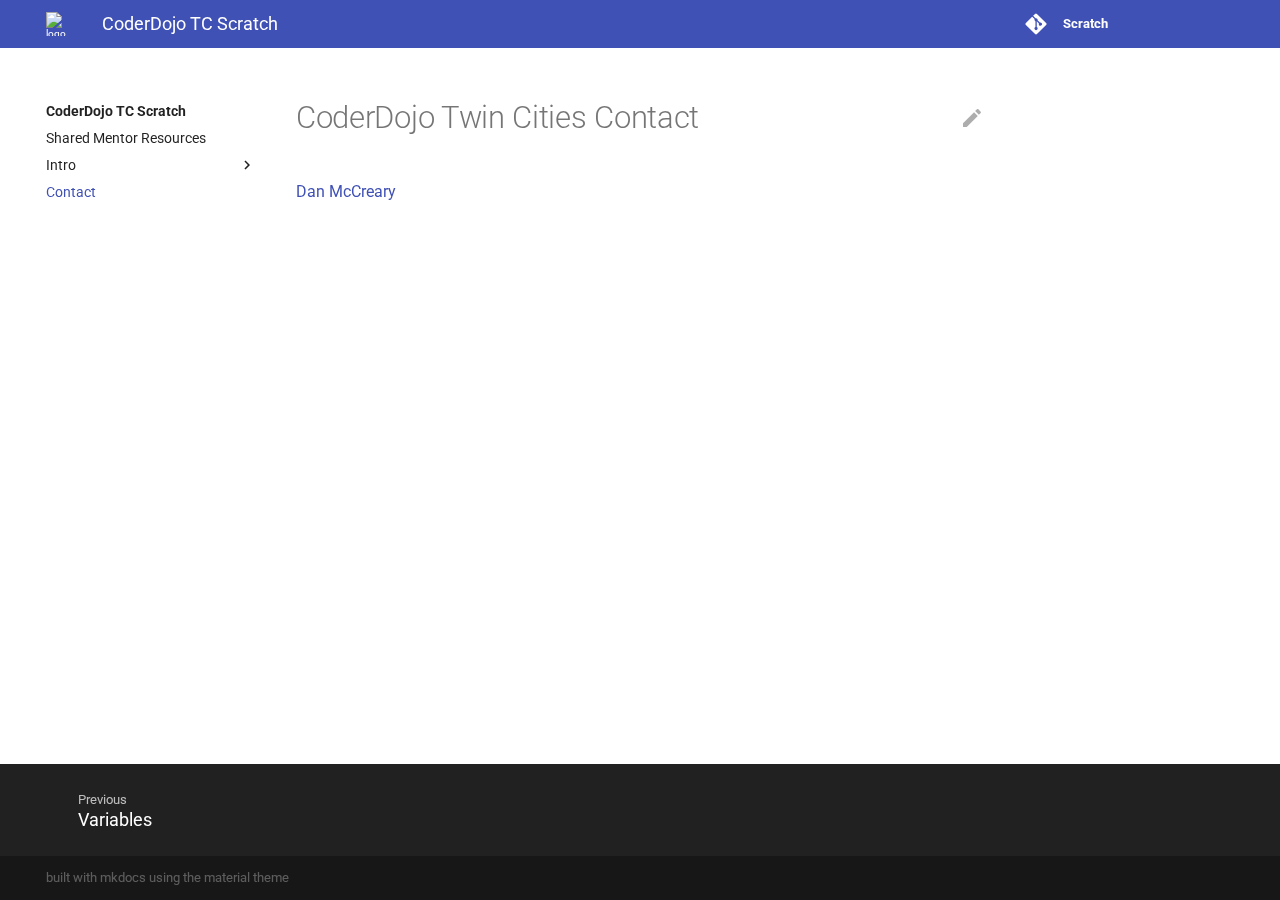
==== commit 01ddb93c: "Deployed 937eea7 with MkDocs version: 1.1.2" ====
--- a/contact/index.html
+++ b/contact/index.html
@@ -269,6 +269,18 @@
   </li>
 
         
+          
+          
+          
+
+
+  <li class="md-nav__item">
+    <a href="../intro/04-variables-square/" title="Variables" class="md-nav__link">
+      Variables
+    </a>
+  </li>
+
+        
       </ul>
     </nav>
   </li>
@@ -350,7 +362,7 @@
       <div class="md-footer-nav">
         <nav class="md-footer-nav__inner md-grid">
           
-            <a href="../intro/03-first-square/" title="Drawing A Square" class="md-flex md-footer-nav__link md-footer-nav__link--prev" rel="prev">
+            <a href="../intro/04-variables-square/" title="Variables" class="md-flex md-footer-nav__link md-footer-nav__link--prev" rel="prev">
               <div class="md-flex__cell md-flex__cell--shrink">
                 <i class="md-icon md-icon--arrow-back md-footer-nav__button"></i>
               </div>
@@ -359,7 +371,7 @@
                   <span class="md-footer-nav__direction">
                     Previous
                   </span>
-                  Drawing A Square
+                  Variables
                 </span>
               </div>
             </a>
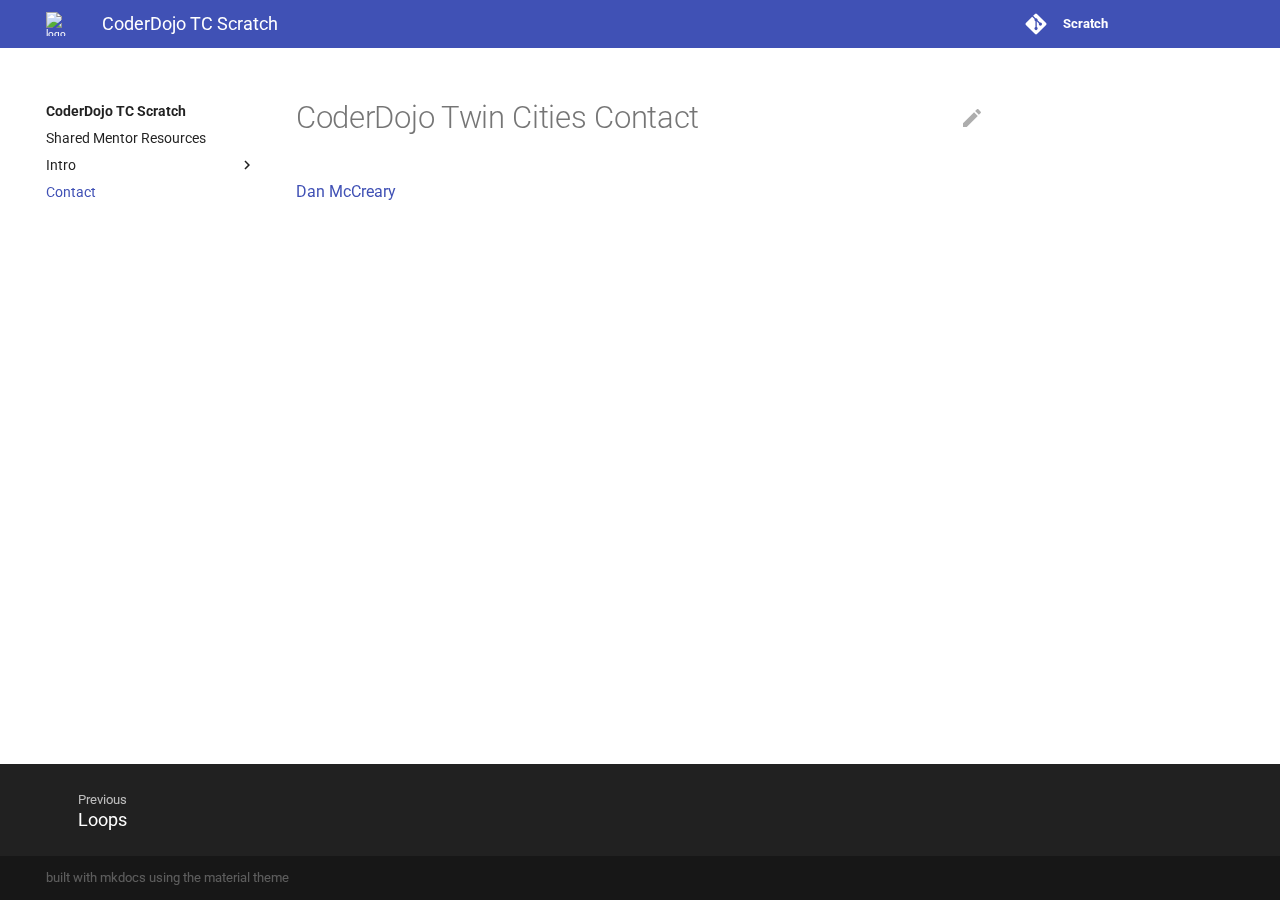
==== commit ade6315f: "Deployed 937eea7 with MkDocs version: 1.1.2" ====
--- a/contact/index.html
+++ b/contact/index.html
@@ -281,6 +281,18 @@
   </li>
 
         
+          
+          
+          
+
+
+  <li class="md-nav__item">
+    <a href="../intro/05-loops/" title="Loops" class="md-nav__link">
+      Loops
+    </a>
+  </li>
+
+        
       </ul>
     </nav>
   </li>
@@ -362,7 +374,7 @@
       <div class="md-footer-nav">
         <nav class="md-footer-nav__inner md-grid">
           
-            <a href="../intro/04-variables-square/" title="Variables" class="md-flex md-footer-nav__link md-footer-nav__link--prev" rel="prev">
+            <a href="../intro/05-loops/" title="Loops" class="md-flex md-footer-nav__link md-footer-nav__link--prev" rel="prev">
               <div class="md-flex__cell md-flex__cell--shrink">
                 <i class="md-icon md-icon--arrow-back md-footer-nav__button"></i>
               </div>
@@ -371,7 +383,7 @@
                   <span class="md-footer-nav__direction">
                     Previous
                   </span>
-                  Variables
+                  Loops
                 </span>
               </div>
             </a>
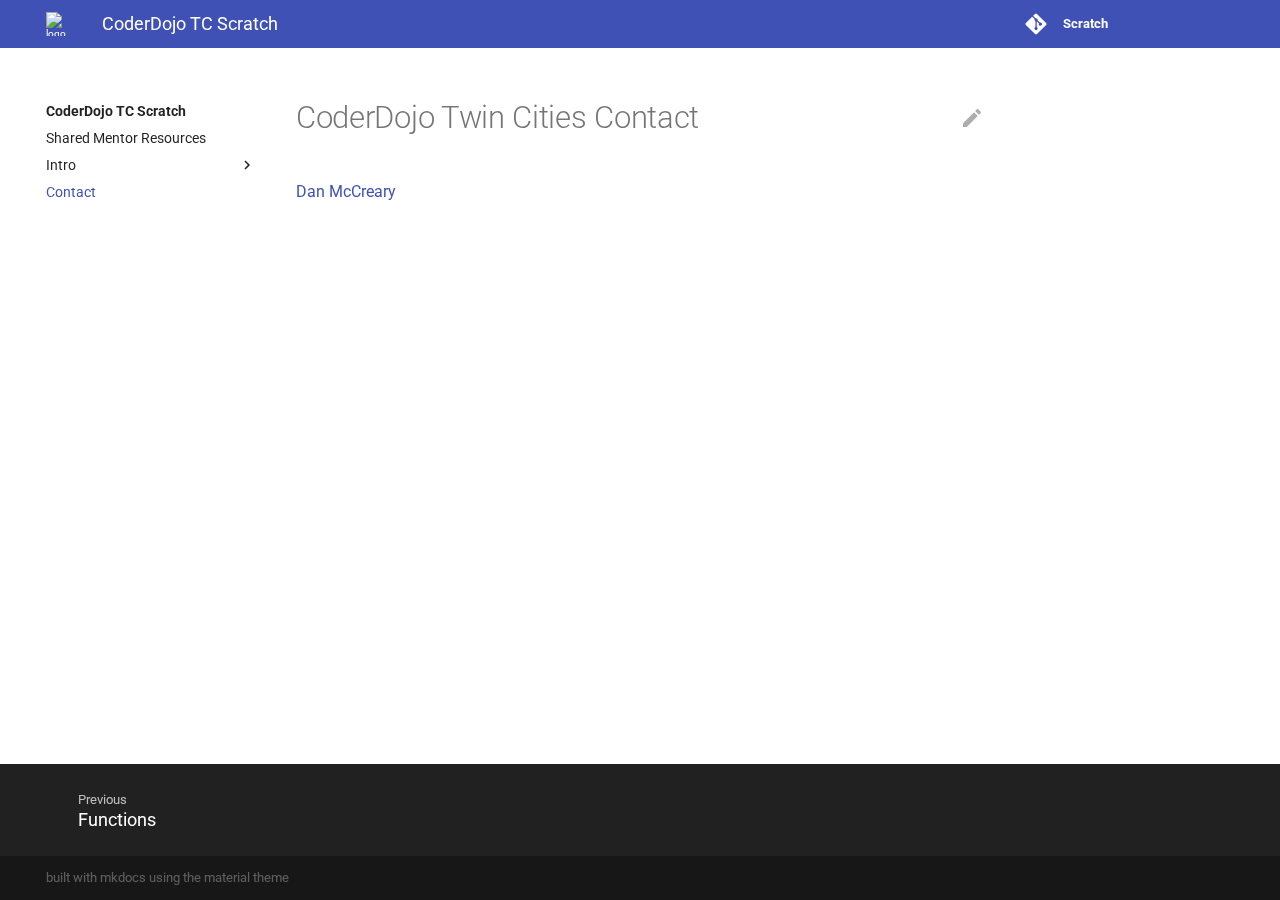
==== commit 20233f6a: "Deployed f67ff14 with MkDocs version: 1.1.2" ====
--- a/contact/index.html
+++ b/contact/index.html
@@ -293,6 +293,30 @@
   </li>
 
         
+          
+          
+          
+
+
+  <li class="md-nav__item">
+    <a href="../intro/06-functions/" title="Functions" class="md-nav__link">
+      Functions
+    </a>
+  </li>
+
+        
+          
+          
+          
+
+
+  <li class="md-nav__item">
+    <a href="../intro/07-function-parameters.md" title="Functions With Parameters" class="md-nav__link">
+      Functions With Parameters
+    </a>
+  </li>
+
+        
       </ul>
     </nav>
   </li>
@@ -374,7 +398,7 @@
       <div class="md-footer-nav">
         <nav class="md-footer-nav__inner md-grid">
           
-            <a href="../intro/05-loops/" title="Loops" class="md-flex md-footer-nav__link md-footer-nav__link--prev" rel="prev">
+            <a href="../intro/06-functions/" title="Functions" class="md-flex md-footer-nav__link md-footer-nav__link--prev" rel="prev">
               <div class="md-flex__cell md-flex__cell--shrink">
                 <i class="md-icon md-icon--arrow-back md-footer-nav__button"></i>
               </div>
@@ -383,7 +407,7 @@
                   <span class="md-footer-nav__direction">
                     Previous
                   </span>
-                  Loops
+                  Functions
                 </span>
               </div>
             </a>
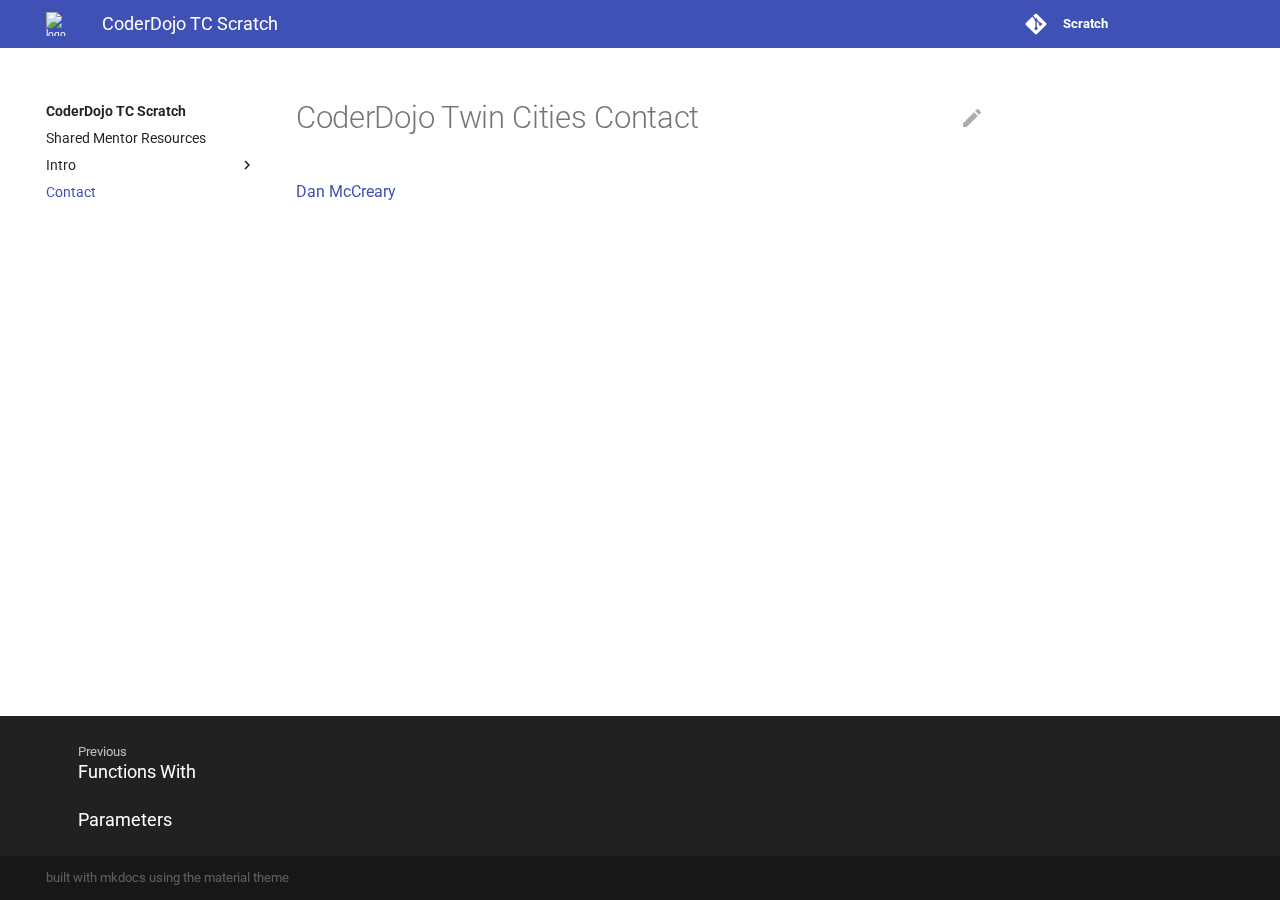
==== commit 54172f62: "Deployed f67ff14 with MkDocs version: 1.1.2" ====
--- a/contact/index.html
+++ b/contact/index.html
@@ -311,7 +311,7 @@
 
 
   <li class="md-nav__item">
-    <a href="../intro/07-function-parameters.md" title="Functions With Parameters" class="md-nav__link">
+    <a href="../intro/07-functions-with-parameters/" title="Functions With Parameters" class="md-nav__link">
       Functions With Parameters
     </a>
   </li>
@@ -398,7 +398,7 @@
       <div class="md-footer-nav">
         <nav class="md-footer-nav__inner md-grid">
           
-            <a href="../intro/06-functions/" title="Functions" class="md-flex md-footer-nav__link md-footer-nav__link--prev" rel="prev">
+            <a href="../intro/07-functions-with-parameters/" title="Functions With Parameters" class="md-flex md-footer-nav__link md-footer-nav__link--prev" rel="prev">
               <div class="md-flex__cell md-flex__cell--shrink">
                 <i class="md-icon md-icon--arrow-back md-footer-nav__button"></i>
               </div>
@@ -407,7 +407,7 @@
                   <span class="md-footer-nav__direction">
                     Previous
                   </span>
-                  Functions
+                  Functions With Parameters
                 </span>
               </div>
             </a>
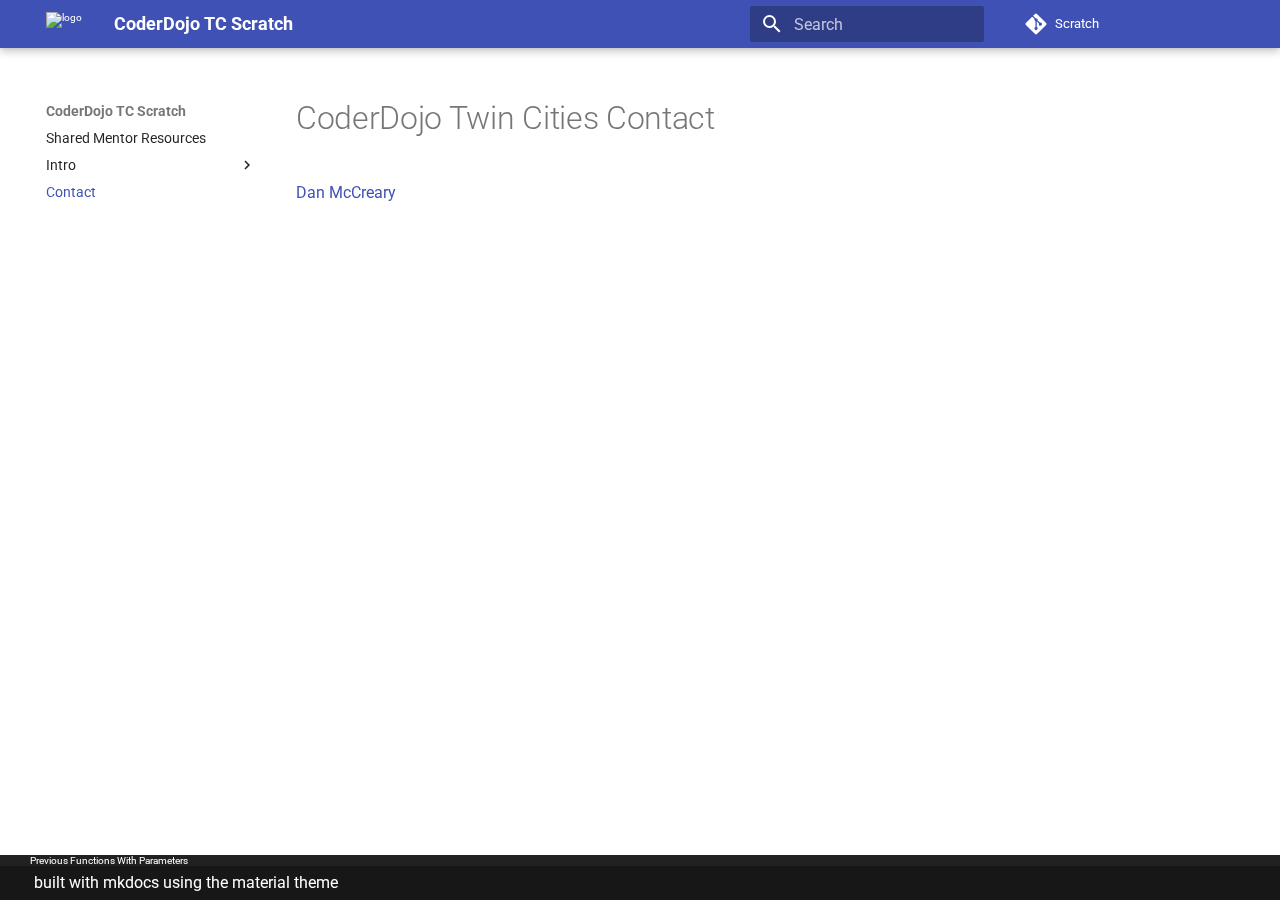
==== commit 486d0b72: "Deployed 76bc0ff with MkDocs version: 1.5.3" ====
--- a/contact/index.html
+++ b/contact/index.html
@@ -1,5 +1,3 @@
-
-
 
 <!doctype html>
 <html lang="en" class="no-js">
@@ -11,11 +9,16 @@
         <meta name="description" content="Resources for teaching Scratch to CoderDojo Twin Cities students.">
       
       
-      
         <meta name="author" content="Dan McCreary">
       
-      <link rel="shortcut icon" href="../img/favicon.png">
-      <meta name="generator" content="mkdocs-1.1.2, mkdocs-material-5.4.0">
+      
+      
+        <link rel="prev" href="../intro/07-functions-with-parameters/">
+      
+      
+      
+      <link rel="icon" href="../img/favicon.png">
+      <meta name="generator" content="mkdocs-1.5.3, mkdocs-material-9.5.2">
     
     
       
@@ -23,30 +26,35 @@
       
     
     
-      <link rel="stylesheet" href="../assets/stylesheets/main.fe0cca5b.min.css">
-      
-        <link rel="stylesheet" href="../assets/stylesheets/palette.a46bcfb3.min.css">
-      
-      
-        
-        
-        <meta name="theme-color" content="">
-      
-    
-    
-    
-      
-        <link href="https://fonts.gstatic.com" rel="preconnect" crossorigin>
-        <link rel="stylesheet" href="https://fonts.googleapis.com/css?family=Roboto:300,400,400i,700%7CRoboto+Mono&display=fallback">
-        <style>body,input{font-family:"Roboto",-apple-system,BlinkMacSystemFont,Helvetica,Arial,sans-serif}code,kbd,pre{font-family:"Roboto Mono",SFMono-Regular,Consolas,Menlo,monospace}</style>
-      
-    
+      <link rel="stylesheet" href="../assets/stylesheets/main.50c56a3b.min.css">
+      
+        
+        <link rel="stylesheet" href="../assets/stylesheets/palette.06af60db.min.css">
+      
+      
+
+
+    
+    
+      
+    
+    
+      
+        
+        
+        <link rel="preconnect" href="https://fonts.gstatic.com" crossorigin>
+        <link rel="stylesheet" href="https://fonts.googleapis.com/css?family=Roboto:300,300i,400,400i,700,700i%7CRoboto+Mono:400,400i,700,700i&display=fallback">
+        <style>:root{--md-text-font:"Roboto";--md-code-font:"Roboto Mono"}</style>
+      
     
     
       <link rel="stylesheet" href="../stylesheets/extra.css">
     
-    
-      
+    <script>__md_scope=new URL("..",location),__md_hash=e=>[...e].reduce((e,_)=>(e<<5)-e+_.charCodeAt(0),0),__md_get=(e,_=localStorage,t=__md_scope)=>JSON.parse(_.getItem(t.pathname+"."+e)),__md_set=(e,_,t=localStorage,a=__md_scope)=>{try{t.setItem(a.pathname+"."+e,JSON.stringify(_))}catch(e){}}</script>
+    
+      
+
+    
     
     
   </head>
@@ -55,7 +63,9 @@
     
     
     
-    <body dir="ltr" data-md-color-scheme="" data-md-color-primary="#642580" data-md-color-accent="#41bac1">
+    
+    
+    <body dir="ltr" data-md-color-scheme="default" data-md-color-primary="#642580" data-md-color-accent="#41BAC1">
   
     
     <input class="md-toggle" data-md-toggle="drawer" type="checkbox" id="__drawer" autocomplete="off">
@@ -73,47 +83,67 @@
       
     </div>
     
-      <header class="md-header" data-md-component="header">
-  <nav class="md-header-nav md-grid" aria-label="Header">
-    <a href=".." title="CoderDojo TC Scratch" class="md-header-nav__button md-logo" aria-label="CoderDojo TC Scratch">
+    
+      
+
+  
+
+<header class="md-header md-header--shadow" data-md-component="header">
+  <nav class="md-header__inner md-grid" aria-label="Header">
+    <a href=".." title="CoderDojo TC Scratch" class="md-header__button md-logo" aria-label="CoderDojo TC Scratch" data-md-component="logo">
       
   <img src="../img/coderdojo-logo.png" alt="logo">
 
     </a>
-    <label class="md-header-nav__button md-icon" for="__drawer">
-      <svg xmlns="http://www.w3.org/2000/svg" viewBox="0 0 24 24"><path d="M3 6h18v2H3V6m0 5h18v2H3v-2m0 5h18v2H3v-2z"/></svg>
+    <label class="md-header__button md-icon" for="__drawer">
+      
+      <svg xmlns="http://www.w3.org/2000/svg" viewBox="0 0 24 24"><path d="M3 6h18v2H3V6m0 5h18v2H3v-2m0 5h18v2H3v-2Z"/></svg>
     </label>
-    <div class="md-header-nav__title" data-md-component="header-title">
-      
-        <div class="md-header-nav__ellipsis">
-          <span class="md-header-nav__topic md-ellipsis">
+    <div class="md-header__title" data-md-component="header-title">
+      <div class="md-header__ellipsis">
+        <div class="md-header__topic">
+          <span class="md-ellipsis">
             CoderDojo TC Scratch
           </span>
-          <span class="md-header-nav__topic md-ellipsis">
+        </div>
+        <div class="md-header__topic" data-md-component="header-topic">
+          <span class="md-ellipsis">
             
               Contact
             
           </span>
         </div>
-      
-    </div>
-    
-      <label class="md-header-nav__button md-icon" for="__search">
-        <svg xmlns="http://www.w3.org/2000/svg" viewBox="0 0 24 24"><path d="M9.5 3A6.5 6.5 0 0116 9.5c0 1.61-.59 3.09-1.56 4.23l.27.27h.79l5 5-1.5 1.5-5-5v-.79l-.27-.27A6.516 6.516 0 019.5 16 6.5 6.5 0 013 9.5 6.5 6.5 0 019.5 3m0 2C7 5 5 7 5 9.5S7 14 9.5 14 14 12 14 9.5 12 5 9.5 5z"/></svg>
+      </div>
+    </div>
+    
+      
+    
+    
+    
+    
+      <label class="md-header__button md-icon" for="__search">
+        
+        <svg xmlns="http://www.w3.org/2000/svg" viewBox="0 0 24 24"><path d="M9.5 3A6.5 6.5 0 0 1 16 9.5c0 1.61-.59 3.09-1.56 4.23l.27.27h.79l5 5-1.5 1.5-5-5v-.79l-.27-.27A6.516 6.516 0 0 1 9.5 16 6.5 6.5 0 0 1 3 9.5 6.5 6.5 0 0 1 9.5 3m0 2C7 5 5 7 5 9.5S7 14 9.5 14 14 12 14 9.5 12 5 9.5 5Z"/></svg>
       </label>
-      
-<div class="md-search" data-md-component="search" role="dialog">
+      <div class="md-search" data-md-component="search" role="dialog">
   <label class="md-search__overlay" for="__search"></label>
   <div class="md-search__inner" role="search">
     <form class="md-search__form" name="search">
-      <input type="text" class="md-search__input" name="query" aria-label="Search" placeholder="Search" autocapitalize="off" autocorrect="off" autocomplete="off" spellcheck="false" data-md-component="search-query" data-md-state="active">
+      <input type="text" class="md-search__input" name="query" aria-label="Search" placeholder="Search" autocapitalize="off" autocorrect="off" autocomplete="off" spellcheck="false" data-md-component="search-query" required>
       <label class="md-search__icon md-icon" for="__search">
-        <svg xmlns="http://www.w3.org/2000/svg" viewBox="0 0 24 24"><path d="M9.5 3A6.5 6.5 0 0116 9.5c0 1.61-.59 3.09-1.56 4.23l.27.27h.79l5 5-1.5 1.5-5-5v-.79l-.27-.27A6.516 6.516 0 019.5 16 6.5 6.5 0 013 9.5 6.5 6.5 0 019.5 3m0 2C7 5 5 7 5 9.5S7 14 9.5 14 14 12 14 9.5 12 5 9.5 5z"/></svg>
-        <svg xmlns="http://www.w3.org/2000/svg" viewBox="0 0 24 24"><path d="M20 11v2H8l5.5 5.5-1.42 1.42L4.16 12l7.92-7.92L13.5 5.5 8 11h12z"/></svg>
+        
+        <svg xmlns="http://www.w3.org/2000/svg" viewBox="0 0 24 24"><path d="M9.5 3A6.5 6.5 0 0 1 16 9.5c0 1.61-.59 3.09-1.56 4.23l.27.27h.79l5 5-1.5 1.5-5-5v-.79l-.27-.27A6.516 6.516 0 0 1 9.5 16 6.5 6.5 0 0 1 3 9.5 6.5 6.5 0 0 1 9.5 3m0 2C7 5 5 7 5 9.5S7 14 9.5 14 14 12 14 9.5 12 5 9.5 5Z"/></svg>
+        
+        <svg xmlns="http://www.w3.org/2000/svg" viewBox="0 0 24 24"><path d="M20 11v2H8l5.5 5.5-1.42 1.42L4.16 12l7.92-7.92L13.5 5.5 8 11h12Z"/></svg>
       </label>
-      <button type="reset" class="md-search__icon md-icon" aria-label="Clear" data-md-component="search-reset" tabindex="-1">
-        <svg xmlns="http://www.w3.org/2000/svg" viewBox="0 0 24 24"><path d="M19 6.41L17.59 5 12 10.59 6.41 5 5 6.41 10.59 12 5 17.59 6.41 19 12 13.41 17.59 19 19 17.59 13.41 12 19 6.41z"/></svg>
-      </button>
+      <nav class="md-search__options" aria-label="Search">
+        
+        <button type="reset" class="md-search__icon md-icon" title="Clear" aria-label="Clear" tabindex="-1">
+          
+          <svg xmlns="http://www.w3.org/2000/svg" viewBox="0 0 24 24"><path d="M19 6.41 17.59 5 12 10.59 6.41 5 5 6.41 10.59 12 5 17.59 6.41 19 12 13.41 17.59 19 19 17.59 13.41 12 19 6.41Z"/></svg>
+        </button>
+      </nav>
+      
     </form>
     <div class="md-search__output">
       <div class="md-search__scrollwrap" data-md-scrollfix>
@@ -121,7 +151,7 @@
           <div class="md-search-result__meta">
             Initializing search
           </div>
-          <ol class="md-search-result__list"></ol>
+          <ol class="md-search-result__list" role="presentation"></ol>
         </div>
       </div>
     </div>
@@ -129,12 +159,11 @@
 </div>
     
     
-      <div class="md-header-nav__source">
-        
-<a href="https://github.com/CoderDojoTC/scratch/" title="Go to repository" class="md-source">
+      <div class="md-header__source">
+        <a href="https://github.com/CoderDojoTC/scratch" title="Go to repository" class="md-source" data-md-component="source">
   <div class="md-source__icon md-icon">
     
-    <svg xmlns="http://www.w3.org/2000/svg" viewBox="0 0 448 512"><path d="M439.55 236.05L244 40.45a28.87 28.87 0 00-40.81 0l-40.66 40.63 51.52 51.52c27.06-9.14 52.68 16.77 43.39 43.68l49.66 49.66c34.23-11.8 61.18 31 35.47 56.69-26.49 26.49-70.21-2.87-56-37.34L240.22 199v121.85c25.3 12.54 22.26 41.85 9.08 55a34.34 34.34 0 01-48.55 0c-17.57-17.6-11.07-46.91 11.25-56v-123c-20.8-8.51-24.6-30.74-18.64-45L142.57 101 8.45 235.14a28.86 28.86 0 000 40.81l195.61 195.6a28.86 28.86 0 0040.8 0l194.69-194.69a28.86 28.86 0 000-40.81z"/></svg>
+    <svg xmlns="http://www.w3.org/2000/svg" viewBox="0 0 448 512"><!--! Font Awesome Free 6.5.1 by @fontawesome - https://fontawesome.com License - https://fontawesome.com/license/free (Icons: CC BY 4.0, Fonts: SIL OFL 1.1, Code: MIT License) Copyright 2023 Fonticons, Inc.--><path d="M439.55 236.05 244 40.45a28.87 28.87 0 0 0-40.81 0l-40.66 40.63 51.52 51.52c27.06-9.14 52.68 16.77 43.39 43.68l49.66 49.66c34.23-11.8 61.18 31 35.47 56.69-26.49 26.49-70.21-2.87-56-37.34L240.22 199v121.85c25.3 12.54 22.26 41.85 9.08 55a34.34 34.34 0 0 1-48.55 0c-17.57-17.6-11.07-46.91 11.25-56v-123c-20.8-8.51-24.6-30.74-18.64-45L142.57 101 8.45 235.14a28.86 28.86 0 0 0 0 40.81l195.61 195.6a28.86 28.86 0 0 0 40.8 0l194.69-194.69a28.86 28.86 0 0 0 0-40.81z"/></svg>
   </div>
   <div class="md-source__repository">
     Scratch
@@ -143,25 +172,31 @@
       </div>
     
   </nav>
+  
 </header>
     
     <div class="md-container" data-md-component="container">
       
-        
-      
-      
+      
+        
+          
         
       
       <main class="md-main" data-md-component="main">
         <div class="md-main__inner md-grid">
           
             
-              <div class="md-sidebar md-sidebar--primary" data-md-component="navigation">
+              
+              <div class="md-sidebar md-sidebar--primary" data-md-component="sidebar" data-md-type="navigation" >
                 <div class="md-sidebar__scrollwrap">
                   <div class="md-sidebar__inner">
-                    <nav class="md-nav md-nav--primary" aria-label="Navigation" data-md-level="0">
+                    
+
+
+
+<nav class="md-nav md-nav--primary" aria-label="Navigation" data-md-level="0">
   <label class="md-nav__title" for="__drawer">
-    <a href=".." title="CoderDojo TC Scratch" class="md-nav__button md-logo" aria-label="CoderDojo TC Scratch">
+    <a href=".." title="CoderDojo TC Scratch" class="md-nav__button md-logo" aria-label="CoderDojo TC Scratch" data-md-component="logo">
       
   <img src="../img/coderdojo-logo.png" alt="logo">
 
@@ -170,11 +205,10 @@
   </label>
   
     <div class="md-nav__source">
-      
-<a href="https://github.com/CoderDojoTC/scratch/" title="Go to repository" class="md-source">
+      <a href="https://github.com/CoderDojoTC/scratch" title="Go to repository" class="md-source" data-md-component="source">
   <div class="md-source__icon md-icon">
     
-    <svg xmlns="http://www.w3.org/2000/svg" viewBox="0 0 448 512"><path d="M439.55 236.05L244 40.45a28.87 28.87 0 00-40.81 0l-40.66 40.63 51.52 51.52c27.06-9.14 52.68 16.77 43.39 43.68l49.66 49.66c34.23-11.8 61.18 31 35.47 56.69-26.49 26.49-70.21-2.87-56-37.34L240.22 199v121.85c25.3 12.54 22.26 41.85 9.08 55a34.34 34.34 0 01-48.55 0c-17.57-17.6-11.07-46.91 11.25-56v-123c-20.8-8.51-24.6-30.74-18.64-45L142.57 101 8.45 235.14a28.86 28.86 0 000 40.81l195.61 195.6a28.86 28.86 0 0040.8 0l194.69-194.69a28.86 28.86 0 000-40.81z"/></svg>
+    <svg xmlns="http://www.w3.org/2000/svg" viewBox="0 0 448 512"><!--! Font Awesome Free 6.5.1 by @fontawesome - https://fontawesome.com License - https://fontawesome.com/license/free (Icons: CC BY 4.0, Fonts: SIL OFL 1.1, Code: MIT License) Copyright 2023 Fonticons, Inc.--><path d="M439.55 236.05 244 40.45a28.87 28.87 0 0 0-40.81 0l-40.66 40.63 51.52 51.52c27.06-9.14 52.68 16.77 43.39 43.68l49.66 49.66c34.23-11.8 61.18 31 35.47 56.69-26.49 26.49-70.21-2.87-56-37.34L240.22 199v121.85c25.3 12.54 22.26 41.85 9.08 55a34.34 34.34 0 0 1-48.55 0c-17.57-17.6-11.07-46.91 11.25-56v-123c-20.8-8.51-24.6-30.74-18.64-45L142.57 101 8.45 235.14a28.86 28.86 0 0 0 0 40.81l195.61 195.6a28.86 28.86 0 0 0 40.8 0l194.69-194.69a28.86 28.86 0 0 0 0-40.81z"/></svg>
   </div>
   <div class="md-source__repository">
     Scratch
@@ -186,161 +220,264 @@
     
       
       
-      
-
-
-  <li class="md-nav__item">
-    <a href="https://coderdojotc.github.io/CoderDojoTC/" title="Shared Mentor Resources" class="md-nav__link">
-      Shared Mentor Resources
-    </a>
-  </li>
-
-    
-      
-      
-      
-
-
-  <li class="md-nav__item md-nav__item--nested">
-    
-      <input class="md-nav__toggle md-toggle" data-md-toggle="nav-2" type="checkbox" id="nav-2">
-    
-    <label class="md-nav__link" for="nav-2">
-      Intro
-      <span class="md-nav__icon md-icon">
-        <svg xmlns="http://www.w3.org/2000/svg" viewBox="0 0 24 24"><path d="M8.59 16.58L13.17 12 8.59 7.41 10 6l6 6-6 6-1.41-1.42z"/></svg>
-      </span>
-    </label>
-    <nav class="md-nav" aria-label="Intro" data-md-level="1">
-      <label class="md-nav__title" for="nav-2">
-        <span class="md-nav__icon md-icon">
-          <svg xmlns="http://www.w3.org/2000/svg" viewBox="0 0 24 24"><path d="M20 11v2H8l5.5 5.5-1.42 1.42L4.16 12l7.92-7.92L13.5 5.5 8 11h12z"/></svg>
-        </span>
-        Intro
-      </label>
-      <ul class="md-nav__list" data-md-scrollfix>
-        
-        
-          
-          
-          
-
-
-  <li class="md-nav__item">
-    <a href="../intro/01-getting-started/" title="Getting Started" class="md-nav__link">
-      Getting Started
-    </a>
-  </li>
-
-        
-          
-          
-          
-
-
-  <li class="md-nav__item">
-    <a href="../labs/" title="Summary of Labs" class="md-nav__link">
-      Summary of Labs
-    </a>
-  </li>
-
-        
-          
-          
-          
-
-
-  <li class="md-nav__item">
-    <a href="../intro/02-list-of-blocks-used-in-intro/" title="Intro Blocks" class="md-nav__link">
-      Intro Blocks
-    </a>
-  </li>
-
-        
-          
-          
-          
-
-
-  <li class="md-nav__item">
-    <a href="../intro/03-first-square/" title="Drawing A Square" class="md-nav__link">
-      Drawing A Square
-    </a>
-  </li>
-
-        
-          
-          
-          
-
-
-  <li class="md-nav__item">
-    <a href="../intro/04-variables-square/" title="Variables" class="md-nav__link">
-      Variables
-    </a>
-  </li>
-
-        
-          
-          
-          
-
-
-  <li class="md-nav__item">
-    <a href="../intro/05-loops/" title="Loops" class="md-nav__link">
-      Loops
-    </a>
-  </li>
-
-        
-          
-          
-          
-
-
-  <li class="md-nav__item">
-    <a href="../intro/06-functions/" title="Functions" class="md-nav__link">
-      Functions
-    </a>
-  </li>
-
-        
-          
-          
-          
-
-
-  <li class="md-nav__item">
-    <a href="../intro/07-functions-with-parameters/" title="Functions With Parameters" class="md-nav__link">
-      Functions With Parameters
-    </a>
-  </li>
-
-        
-      </ul>
-    </nav>
-  </li>
-
-    
-      
-      
-      
-
-  
-
-
-  <li class="md-nav__item md-nav__item--active">
-    
-    <input class="md-nav__toggle md-toggle" data-md-toggle="toc" type="checkbox" id="__toc">
-    
-      
-    
-    
-    <a href="./" title="Contact" class="md-nav__link md-nav__link--active">
-      Contact
-    </a>
-    
-  </li>
+  
+  
+  
+  
+    <li class="md-nav__item">
+      <a href="https://coderdojotc.github.io/CoderDojoTC/" class="md-nav__link">
+        
+  
+  <span class="md-ellipsis">
+    Shared Mentor Resources
+  </span>
+  
+
+      </a>
+    </li>
+  
+
+    
+      
+      
+  
+  
+  
+  
+    
+    
+    
+    
+    
+    <li class="md-nav__item md-nav__item--nested">
+      
+        
+        
+        
+        <input class="md-nav__toggle md-toggle " type="checkbox" id="__nav_2" >
+        
+          
+          <label class="md-nav__link" for="__nav_2" id="__nav_2_label" tabindex="0">
+            
+  
+  <span class="md-ellipsis">
+    Intro
+  </span>
+  
+
+            <span class="md-nav__icon md-icon"></span>
+          </label>
+        
+        <nav class="md-nav" data-md-level="1" aria-labelledby="__nav_2_label" aria-expanded="false">
+          <label class="md-nav__title" for="__nav_2">
+            <span class="md-nav__icon md-icon"></span>
+            Intro
+          </label>
+          <ul class="md-nav__list" data-md-scrollfix>
+            
+              
+                
+  
+  
+  
+  
+    <li class="md-nav__item">
+      <a href="../intro/01-getting-started/" class="md-nav__link">
+        
+  
+  <span class="md-ellipsis">
+    Getting Started
+  </span>
+  
+
+      </a>
+    </li>
+  
+
+              
+            
+              
+                
+  
+  
+  
+  
+    <li class="md-nav__item">
+      <a href="../labs/" class="md-nav__link">
+        
+  
+  <span class="md-ellipsis">
+    Summary of Labs
+  </span>
+  
+
+      </a>
+    </li>
+  
+
+              
+            
+              
+                
+  
+  
+  
+  
+    <li class="md-nav__item">
+      <a href="../intro/02-list-of-blocks-used-in-intro/" class="md-nav__link">
+        
+  
+  <span class="md-ellipsis">
+    Adding the Pen Extension
+  </span>
+  
+
+      </a>
+    </li>
+  
+
+              
+            
+              
+                
+  
+  
+  
+  
+    <li class="md-nav__item">
+      <a href="../intro/03-first-square/" class="md-nav__link">
+        
+  
+  <span class="md-ellipsis">
+    Drawing A Square
+  </span>
+  
+
+      </a>
+    </li>
+  
+
+              
+            
+              
+                
+  
+  
+  
+  
+    <li class="md-nav__item">
+      <a href="../intro/04-variables-square/" class="md-nav__link">
+        
+  
+  <span class="md-ellipsis">
+    Variables
+  </span>
+  
+
+      </a>
+    </li>
+  
+
+              
+            
+              
+                
+  
+  
+  
+  
+    <li class="md-nav__item">
+      <a href="../intro/05-loops/" class="md-nav__link">
+        
+  
+  <span class="md-ellipsis">
+    Loops
+  </span>
+  
+
+      </a>
+    </li>
+  
+
+              
+            
+              
+                
+  
+  
+  
+  
+    <li class="md-nav__item">
+      <a href="../intro/06-functions/" class="md-nav__link">
+        
+  
+  <span class="md-ellipsis">
+    Functions
+  </span>
+  
+
+      </a>
+    </li>
+  
+
+              
+            
+              
+                
+  
+  
+  
+  
+    <li class="md-nav__item">
+      <a href="../intro/07-functions-with-parameters/" class="md-nav__link">
+        
+  
+  <span class="md-ellipsis">
+    Functions With Parameters
+  </span>
+  
+
+      </a>
+    </li>
+  
+
+              
+            
+          </ul>
+        </nav>
+      
+    </li>
+  
+
+    
+      
+      
+  
+  
+    
+  
+  
+  
+    <li class="md-nav__item md-nav__item--active">
+      
+      <input class="md-nav__toggle md-toggle" type="checkbox" id="__toc">
+      
+      
+        
+      
+      
+      <a href="./" class="md-nav__link md-nav__link--active">
+        
+  
+  <span class="md-ellipsis">
+    Contact
+  </span>
+  
+
+      </a>
+      
+    </li>
+  
 
     
   </ul>
@@ -350,11 +487,14 @@
               </div>
             
             
-              <div class="md-sidebar md-sidebar--secondary" data-md-component="toc">
+              
+              <div class="md-sidebar md-sidebar--secondary" data-md-component="sidebar" data-md-type="toc" >
                 <div class="md-sidebar__scrollwrap">
                   <div class="md-sidebar__inner">
                     
+
 <nav class="md-nav md-nav--secondary" aria-label="Table of contents">
+  
   
   
     
@@ -366,30 +506,38 @@
               </div>
             
           
-          <div class="md-content">
-            <article class="md-content__inner md-typeset">
-              
-                
-                  <a href="https://github.com/CoderDojoTC/scratch/blob/master/docs/contact.md" title="Edit this page" class="md-content__button md-icon">
-                    <svg xmlns="http://www.w3.org/2000/svg" viewBox="0 0 24 24"><path d="M20.71 7.04c.39-.39.39-1.04 0-1.41l-2.34-2.34c-.37-.39-1.02-.39-1.41 0l-1.84 1.83 3.75 3.75M3 17.25V21h3.75L17.81 9.93l-3.75-3.75L3 17.25z"/></svg>
-                  </a>
-                
+          
+            <div class="md-content" data-md-component="content">
+              <article class="md-content__inner md-typeset">
                 
                   
-                
-                
-                <h1 id="coderdojo-twin-cities-contact">CoderDojo Twin Cities Contact</h1>
+
+  
+  
+
+
+<h1 id="coderdojo-twin-cities-contact">CoderDojo Twin Cities Contact</h1>
 <p><a href="mailto:Dan.McCreary@gmail.com">Dan McCreary</a></p>
-                
-              
-              
-                
-
-
-              
-            </article>
-          </div>
+
+
+
+
+
+
+
+
+
+
+
+
+                
+              </article>
+            </div>
+          
+          
+<script>var target=document.getElementById(location.hash.slice(1));target&&target.name&&(target.checked=target.name.startsWith("__tabbed_"))</script>
         </div>
+        
       </main>
       
         
@@ -422,25 +570,23 @@
           
             built with mkdocs using the material theme</a>
         </div>
-        
+        <div class="md-social">
+  
+</div>
       </div>
     </div>
   </footer>
       
     </div>
-    
-      <script src="../assets/javascripts/vendor.d710d30a.min.js"></script>
-      <script src="../assets/javascripts/bundle.b39636ac.min.js"></script><script id="__lang" type="application/json">{"clipboard.copy": "Copy to clipboard", "clipboard.copied": "Copied to clipboard", "search.config.lang": "en", "search.config.pipeline": "trimmer, stopWordFilter", "search.config.separator": "[\\s\\-]+", "search.result.placeholder": "Type to start searching", "search.result.none": "No matching documents", "search.result.one": "1 matching document", "search.result.other": "# matching documents"}</script>
-      
-      <script>
-        app = initialize({
-          base: "..",
-          features: [],
-          search: Object.assign({
-            worker: "../assets/javascripts/worker/search.a68abb33.min.js"
-          }, typeof search !== "undefined" && search)
-        })
-      </script>
+    <div class="md-dialog" data-md-component="dialog">
+      <div class="md-dialog__inner md-typeset"></div>
+    </div>
+    
+    
+    <script id="__config" type="application/json">{"base": "..", "features": [], "search": "../assets/javascripts/workers/search.f886a092.min.js", "translations": {"clipboard.copied": "Copied to clipboard", "clipboard.copy": "Copy to clipboard", "search.result.more.one": "1 more on this page", "search.result.more.other": "# more on this page", "search.result.none": "No matching documents", "search.result.one": "1 matching document", "search.result.other": "# matching documents", "search.result.placeholder": "Type to start searching", "search.result.term.missing": "Missing", "select.version": "Select version"}}</script>
+    
+    
+      <script src="../assets/javascripts/bundle.d7c377c4.min.js"></script>
       
     
   </body>
--- a/assets/stylesheets/main.50c56a3b.min.css
+++ b/assets/stylesheets/main.50c56a3b.min.css
@@ -0,0 +1 @@
+@charset "UTF-8";html{-webkit-text-size-adjust:none;-moz-text-size-adjust:none;text-size-adjust:none;box-sizing:border-box}*,:after,:before{box-sizing:inherit}@media (prefers-reduced-motion){*,:after,:before{transition:none!important}}body{margin:0}a,button,input,label{-webkit-tap-highlight-color:transparent}a{color:inherit;text-decoration:none}hr{border:0;box-sizing:initial;display:block;height:.05rem;overflow:visible;padding:0}small{font-size:80%}sub,sup{line-height:1em}img{border-style:none}table{border-collapse:initial;border-spacing:0}td,th{font-weight:400;vertical-align:top}button{background:#0000;border:0;font-family:inherit;font-size:inherit;margin:0;padding:0}input{border:0;outline:none}:root{--md-primary-fg-color:#4051b5;--md-primary-fg-color--light:#5d6cc0;--md-primary-fg-color--dark:#303fa1;--md-primary-bg-color:#fff;--md-primary-bg-color--light:#ffffffb3;--md-accent-fg-color:#526cfe;--md-accent-fg-color--transparent:#526cfe1a;--md-accent-bg-color:#fff;--md-accent-bg-color--light:#ffffffb3}[data-md-color-scheme=default]{color-scheme:light}[data-md-color-scheme=default] img[src$="#gh-dark-mode-only"],[data-md-color-scheme=default] img[src$="#only-dark"]{display:none}:root,[data-md-color-scheme=default]{--md-hue:225deg;--md-default-fg-color:#000000de;--md-default-fg-color--light:#0000008a;--md-default-fg-color--lighter:#00000052;--md-default-fg-color--lightest:#00000012;--md-default-bg-color:#fff;--md-default-bg-color--light:#ffffffb3;--md-default-bg-color--lighter:#ffffff4d;--md-default-bg-color--lightest:#ffffff1f;--md-code-fg-color:#36464e;--md-code-bg-color:#f5f5f5;--md-code-hl-color:#4287ff;--md-code-hl-color--light:#4287ff1a;--md-code-hl-number-color:#d52a2a;--md-code-hl-special-color:#db1457;--md-code-hl-function-color:#a846b9;--md-code-hl-constant-color:#6e59d9;--md-code-hl-keyword-color:#3f6ec6;--md-code-hl-string-color:#1c7d4d;--md-code-hl-name-color:var(--md-code-fg-color);--md-code-hl-operator-color:var(--md-default-fg-color--light);--md-code-hl-punctuation-color:var(--md-default-fg-color--light);--md-code-hl-comment-color:var(--md-default-fg-color--light);--md-code-hl-generic-color:var(--md-default-fg-color--light);--md-code-hl-variable-color:var(--md-default-fg-color--light);--md-typeset-color:var(--md-default-fg-color);--md-typeset-a-color:var(--md-primary-fg-color);--md-typeset-del-color:#f5503d26;--md-typeset-ins-color:#0bd57026;--md-typeset-kbd-color:#fafafa;--md-typeset-kbd-accent-color:#fff;--md-typeset-kbd-border-color:#b8b8b8;--md-typeset-mark-color:#ffff0080;--md-typeset-table-color:#0000001f;--md-typeset-table-color--light:rgba(0,0,0,.035);--md-admonition-fg-color:var(--md-default-fg-color);--md-admonition-bg-color:var(--md-default-bg-color);--md-warning-fg-color:#000000de;--md-warning-bg-color:#ff9;--md-footer-fg-color:#fff;--md-footer-fg-color--light:#ffffffb3;--md-footer-fg-color--lighter:#ffffff73;--md-footer-bg-color:#000000de;--md-footer-bg-color--dark:#00000052;--md-shadow-z1:0 0.2rem 0.5rem #0000000d,0 0 0.05rem #0000001a;--md-shadow-z2:0 0.2rem 0.5rem #0000001a,0 0 0.05rem #00000040;--md-shadow-z3:0 0.2rem 0.5rem #0003,0 0 0.05rem #00000059}.md-icon svg{fill:currentcolor;display:block;height:1.2rem;width:1.2rem}body{-webkit-font-smoothing:antialiased;-moz-osx-font-smoothing:grayscale;--md-text-font-family:var(--md-text-font,_),-apple-system,BlinkMacSystemFont,Helvetica,Arial,sans-serif;--md-code-font-family:var(--md-code-font,_),SFMono-Regular,Consolas,Menlo,monospace}aside,body,input{font-feature-settings:"kern","liga";color:var(--md-typeset-color);font-family:var(--md-text-font-family)}code,kbd,pre{font-feature-settings:"kern";font-family:var(--md-code-font-family)}:root{--md-typeset-table-sort-icon:url('data:image/svg+xml;charset=utf-8,<svg xmlns="http://www.w3.org/2000/svg" viewBox="0 0 24 24"><path d="m18 21-4-4h3V7h-3l4-4 4 4h-3v10h3M2 19v-2h10v2M2 13v-2h7v2M2 7V5h4v2H2Z"/></svg>');--md-typeset-table-sort-icon--asc:url('data:image/svg+xml;charset=utf-8,<svg xmlns="http://www.w3.org/2000/svg" viewBox="0 0 24 24"><path d="M19 17h3l-4 4-4-4h3V3h2M2 17h10v2H2M6 5v2H2V5m0 6h7v2H2v-2Z"/></svg>');--md-typeset-table-sort-icon--desc:url('data:image/svg+xml;charset=utf-8,<svg xmlns="http://www.w3.org/2000/svg" viewBox="0 0 24 24"><path d="M19 7h3l-4-4-4 4h3v14h2M2 17h10v2H2M6 5v2H2V5m0 6h7v2H2v-2Z"/></svg>')}.md-typeset{-webkit-print-color-adjust:exact;color-adjust:exact;font-size:.8rem;line-height:1.6}@media print{.md-typeset{font-size:.68rem}}.md-typeset blockquote,.md-typeset dl,.md-typeset figure,.md-typeset ol,.md-typeset pre,.md-typeset ul{margin-bottom:1em;margin-top:1em}.md-typeset h1{color:var(--md-default-fg-color--light);font-size:2em;line-height:1.3;margin:0 0 1.25em}.md-typeset h1,.md-typeset h2{font-weight:300;letter-spacing:-.01em}.md-typeset h2{font-size:1.5625em;line-height:1.4;margin:1.6em 0 .64em}.md-typeset h3{font-size:1.25em;font-weight:400;letter-spacing:-.01em;line-height:1.5;margin:1.6em 0 .8em}.md-typeset h2+h3{margin-top:.8em}.md-typeset h4{font-weight:700;letter-spacing:-.01em;margin:1em 0}.md-typeset h5,.md-typeset h6{color:var(--md-default-fg-color--light);font-size:.8em;font-weight:700;letter-spacing:-.01em;margin:1.25em 0}.md-typeset h5{text-transform:uppercase}.md-typeset hr{border-bottom:.05rem solid var(--md-default-fg-color--lightest);display:flow-root;margin:1.5em 0}.md-typeset a{color:var(--md-typeset-a-color);word-break:break-word}.md-typeset a,.md-typeset a:before{transition:color 125ms}.md-typeset a:focus,.md-typeset a:hover{color:var(--md-accent-fg-color)}.md-typeset a:focus code,.md-typeset a:hover code{background-color:var(--md-accent-fg-color--transparent)}.md-typeset a code{color:currentcolor;transition:background-color 125ms}.md-typeset a.focus-visible{outline-color:var(--md-accent-fg-color);outline-offset:.2rem}.md-typeset code,.md-typeset kbd,.md-typeset pre{color:var(--md-code-fg-color);direction:ltr;font-variant-ligatures:none}@media print{.md-typeset code,.md-typeset kbd,.md-typeset pre{white-space:pre-wrap}}.md-typeset code{background-color:var(--md-code-bg-color);border-radius:.1rem;-webkit-box-decoration-break:clone;box-decoration-break:clone;font-size:.85em;padding:0 .2941176471em;word-break:break-word}.md-typeset code:not(.focus-visible){-webkit-tap-highlight-color:transparent;outline:none}.md-typeset pre{display:flow-root;line-height:1.4;position:relative}.md-typeset pre>code{-webkit-box-decoration-break:slice;box-decoration-break:slice;box-shadow:none;display:block;margin:0;outline-color:var(--md-accent-fg-color);overflow:auto;padding:.7720588235em 1.1764705882em;scrollbar-color:var(--md-default-fg-color--lighter) #0000;scrollbar-width:thin;touch-action:auto;word-break:normal}.md-typeset pre>code:hover{scrollbar-color:var(--md-accent-fg-color) #0000}.md-typeset pre>code::-webkit-scrollbar{height:.2rem;width:.2rem}.md-typeset pre>code::-webkit-scrollbar-thumb{background-color:var(--md-default-fg-color--lighter)}.md-typeset pre>code::-webkit-scrollbar-thumb:hover{background-color:var(--md-accent-fg-color)}.md-typeset kbd{background-color:var(--md-typeset-kbd-color);border-radius:.1rem;box-shadow:0 .1rem 0 .05rem var(--md-typeset-kbd-border-color),0 .1rem 0 var(--md-typeset-kbd-border-color),0 -.1rem .2rem var(--md-typeset-kbd-accent-color) inset;color:var(--md-default-fg-color);display:inline-block;font-size:.75em;padding:0 .6666666667em;vertical-align:text-top;word-break:break-word}.md-typeset mark{background-color:var(--md-typeset-mark-color);-webkit-box-decoration-break:clone;box-decoration-break:clone;color:inherit;word-break:break-word}.md-typeset abbr{border-bottom:.05rem dotted var(--md-default-fg-color--light);cursor:help;text-decoration:none}.md-typeset small{opacity:.75}[dir=ltr] .md-typeset sub,[dir=ltr] .md-typeset sup{margin-left:.078125em}[dir=rtl] .md-typeset sub,[dir=rtl] .md-typeset sup{margin-right:.078125em}[dir=ltr] .md-typeset blockquote{padding-left:.6rem}[dir=rtl] .md-typeset blockquote{padding-right:.6rem}[dir=ltr] .md-typeset blockquote{border-left:.2rem solid var(--md-default-fg-color--lighter)}[dir=rtl] .md-typeset blockquote{border-right:.2rem solid var(--md-default-fg-color--lighter)}.md-typeset blockquote{color:var(--md-default-fg-color--light);margin-left:0;margin-right:0}.md-typeset ul{list-style-type:disc}[dir=ltr] .md-typeset ol,[dir=ltr] .md-typeset ul{margin-left:.625em}[dir=rtl] .md-typeset ol,[dir=rtl] .md-typeset ul{margin-right:.625em}.md-typeset ol,.md-typeset ul{padding:0}.md-typeset ol:not([hidden]),.md-typeset ul:not([hidden]){display:flow-root}.md-typeset ol ol,.md-typeset ul ol{list-style-type:lower-alpha}.md-typeset ol ol ol,.md-typeset ul ol ol{list-style-type:lower-roman}[dir=ltr] .md-typeset ol li,[dir=ltr] .md-typeset ul li{margin-left:1.25em}[dir=rtl] .md-typeset ol li,[dir=rtl] .md-typeset ul li{margin-right:1.25em}.md-typeset ol li,.md-typeset ul li{margin-bottom:.5em}.md-typeset ol li blockquote,.md-typeset ol li p,.md-typeset ul li blockquote,.md-typeset ul li p{margin:.5em 0}.md-typeset ol li:last-child,.md-typeset ul li:last-child{margin-bottom:0}[dir=ltr] .md-typeset ol li ol,[dir=ltr] .md-typeset ol li ul,[dir=ltr] .md-typeset ul li ol,[dir=ltr] .md-typeset ul li ul{margin-left:.625em}[dir=rtl] .md-typeset ol li ol,[dir=rtl] .md-typeset ol li ul,[dir=rtl] .md-typeset ul li ol,[dir=rtl] .md-typeset ul li ul{margin-right:.625em}.md-typeset ol li ol,.md-typeset ol li ul,.md-typeset ul li ol,.md-typeset ul li ul{margin-bottom:.5em;margin-top:.5em}[dir=ltr] .md-typeset dd{margin-left:1.875em}[dir=rtl] .md-typeset dd{margin-right:1.875em}.md-typeset dd{margin-bottom:1.5em;margin-top:1em}.md-typeset img,.md-typeset svg,.md-typeset video{height:auto;max-width:100%}.md-typeset img[align=left]{margin:1em 1em 1em 0}.md-typeset img[align=right]{margin:1em 0 1em 1em}.md-typeset img[align]:only-child{margin-top:0}.md-typeset figure{display:flow-root;margin:1em auto;max-width:100%;text-align:center;width:-webkit-fit-content;width:-moz-fit-content;width:fit-content}.md-typeset figure img{display:block}.md-typeset figcaption{font-style:italic;margin:1em auto;max-width:24rem}.md-typeset iframe{max-width:100%}.md-typeset table:not([class]){background-color:var(--md-default-bg-color);border:.05rem solid var(--md-typeset-table-color);border-radius:.1rem;display:inline-block;font-size:.64rem;max-width:100%;overflow:auto;touch-action:auto}@media print{.md-typeset table:not([class]){display:table}}.md-typeset table:not([class])+*{margin-top:1.5em}.md-typeset table:not([class]) td>:first-child,.md-typeset table:not([class]) th>:first-child{margin-top:0}.md-typeset table:not([class]) td>:last-child,.md-typeset table:not([class]) th>:last-child{margin-bottom:0}.md-typeset table:not([class]) td:not([align]),.md-typeset table:not([class]) th:not([align]){text-align:left}[dir=rtl] .md-typeset table:not([class]) td:not([align]),[dir=rtl] .md-typeset table:not([class]) th:not([align]){text-align:right}.md-typeset table:not([class]) th{font-weight:700;min-width:5rem;padding:.9375em 1.25em;vertical-align:top}.md-typeset table:not([class]) td{border-top:.05rem solid var(--md-typeset-table-color);padding:.9375em 1.25em;vertical-align:top}.md-typeset table:not([class]) tbody tr{transition:background-color 125ms}.md-typeset table:not([class]) tbody tr:hover{background-color:var(--md-typeset-table-color--light);box-shadow:0 .05rem 0 var(--md-default-bg-color) inset}.md-typeset table:not([class]) a{word-break:normal}.md-typeset table th[role=columnheader]{cursor:pointer}[dir=ltr] .md-typeset table th[role=columnheader]:after{margin-left:.5em}[dir=rtl] .md-typeset table th[role=columnheader]:after{margin-right:.5em}.md-typeset table th[role=columnheader]:after{content:"";display:inline-block;height:1.2em;-webkit-mask-image:var(--md-typeset-table-sort-icon);mask-image:var(--md-typeset-table-sort-icon);-webkit-mask-repeat:no-repeat;mask-repeat:no-repeat;-webkit-mask-size:contain;mask-size:contain;transition:background-color 125ms;vertical-align:text-bottom;width:1.2em}.md-typeset table th[role=columnheader]:hover:after{background-color:var(--md-default-fg-color--lighter)}.md-typeset table th[role=columnheader][aria-sort=ascending]:after{background-color:var(--md-default-fg-color--light);-webkit-mask-image:var(--md-typeset-table-sort-icon--asc);mask-image:var(--md-typeset-table-sort-icon--asc)}.md-typeset table th[role=columnheader][aria-sort=descending]:after{background-color:var(--md-default-fg-color--light);-webkit-mask-image:var(--md-typeset-table-sort-icon--desc);mask-image:var(--md-typeset-table-sort-icon--desc)}.md-typeset__scrollwrap{margin:1em -.8rem;overflow-x:auto;touch-action:auto}.md-typeset__table{display:inline-block;margin-bottom:.5em;padding:0 .8rem}@media print{.md-typeset__table{display:block}}html .md-typeset__table table{display:table;margin:0;overflow:hidden;width:100%}@media screen and (max-width:44.984375em){.md-content__inner>pre{margin:1em -.8rem}.md-content__inner>pre code{border-radius:0}}.md-typeset .md-author{border-radius:100%;display:block;flex-shrink:0;height:1.6rem;overflow:hidden;position:relative;transition:color 125ms,transform 125ms;width:1.6rem}.md-typeset .md-author img{display:block}.md-typeset .md-author--more{background:var(--md-default-fg-color--lightest);color:var(--md-default-fg-color--lighter);font-size:.6rem;font-weight:700;line-height:1.6rem;text-align:center}.md-typeset .md-author--long{height:2.4rem;width:2.4rem}.md-typeset a.md-author{transform:scale(1)}.md-typeset a.md-author img{filter:grayscale(100%) opacity(75%);transition:filter 125ms}.md-typeset a.md-author:focus,.md-typeset a.md-author:hover{transform:scale(1.1);z-index:1}.md-typeset a.md-author:focus img,.md-typeset a.md-author:hover img{filter:grayscale(0)}.md-banner{background-color:var(--md-footer-bg-color);color:var(--md-footer-fg-color);overflow:auto}@media print{.md-banner{display:none}}.md-banner--warning{background-color:var(--md-warning-bg-color);color:var(--md-warning-fg-color)}.md-banner__inner{font-size:.7rem;margin:.6rem auto;padding:0 .8rem}[dir=ltr] .md-banner__button{float:right}[dir=rtl] .md-banner__button{float:left}.md-banner__button{color:inherit;cursor:pointer;transition:opacity .25s}.no-js .md-banner__button{display:none}.md-banner__button:hover{opacity:.7}html{font-size:125%;height:100%;overflow-x:hidden}@media screen and (min-width:100em){html{font-size:137.5%}}@media screen and (min-width:125em){html{font-size:150%}}body{background-color:var(--md-default-bg-color);display:flex;flex-direction:column;font-size:.5rem;min-height:100%;position:relative;width:100%}@media print{body{display:block}}@media screen and (max-width:59.984375em){body[data-md-scrolllock]{position:fixed}}.md-grid{margin-left:auto;margin-right:auto;max-width:61rem}.md-container{display:flex;flex-direction:column;flex-grow:1}@media print{.md-container{display:block}}.md-main{flex-grow:1}.md-main__inner{display:flex;height:100%;margin-top:1.5rem}.md-ellipsis{overflow:hidden;text-overflow:ellipsis}.md-toggle{display:none}.md-option{height:0;opacity:0;position:absolute;width:0}.md-option:checked+label:not([hidden]){display:block}.md-option.focus-visible+label{outline-color:var(--md-accent-fg-color);outline-style:auto}.md-skip{background-color:var(--md-default-fg-color);border-radius:.1rem;color:var(--md-default-bg-color);font-size:.64rem;margin:.5rem;opacity:0;outline-color:var(--md-accent-fg-color);padding:.3rem .5rem;position:fixed;transform:translateY(.4rem);z-index:-1}.md-skip:focus{opacity:1;transform:translateY(0);transition:transform .25s cubic-bezier(.4,0,.2,1),opacity 175ms 75ms;z-index:10}@page{margin:25mm}:root{--md-clipboard-icon:url('data:image/svg+xml;charset=utf-8,<svg xmlns="http://www.w3.org/2000/svg" viewBox="0 0 24 24"><path d="M19 21H8V7h11m0-2H8a2 2 0 0 0-2 2v14a2 2 0 0 0 2 2h11a2 2 0 0 0 2-2V7a2 2 0 0 0-2-2m-3-4H4a2 2 0 0 0-2 2v14h2V3h12V1Z"/></svg>')}.md-clipboard{border-radius:.1rem;color:var(--md-default-fg-color--lightest);cursor:pointer;height:1.5em;outline-color:var(--md-accent-fg-color);outline-offset:.1rem;position:absolute;right:.5em;top:.5em;transition:color .25s;width:1.5em;z-index:1}@media print{.md-clipboard{display:none}}.md-clipboard:not(.focus-visible){-webkit-tap-highlight-color:transparent;outline:none}:hover>.md-clipboard{color:var(--md-default-fg-color--light)}.md-clipboard:focus,.md-clipboard:hover{color:var(--md-accent-fg-color)}.md-clipboard:after{background-color:currentcolor;content:"";display:block;height:1.125em;margin:0 auto;-webkit-mask-image:var(--md-clipboard-icon);mask-image:var(--md-clipboard-icon);-webkit-mask-position:center;mask-position:center;-webkit-mask-repeat:no-repeat;mask-repeat:no-repeat;-webkit-mask-size:contain;mask-size:contain;width:1.125em}.md-clipboard--inline{cursor:pointer}.md-clipboard--inline code{transition:color .25s,background-color .25s}.md-clipboard--inline:focus code,.md-clipboard--inline:hover code{background-color:var(--md-accent-fg-color--transparent);color:var(--md-accent-fg-color)}@keyframes consent{0%{opacity:0;transform:translateY(100%)}to{opacity:1;transform:translateY(0)}}@keyframes overlay{0%{opacity:0}to{opacity:1}}.md-consent__overlay{animation:overlay .25s both;-webkit-backdrop-filter:blur(.1rem);backdrop-filter:blur(.1rem);background-color:#0000008a;height:100%;opacity:1;position:fixed;top:0;width:100%;z-index:5}.md-consent__inner{animation:consent .5s cubic-bezier(.1,.7,.1,1) both;background-color:var(--md-default-bg-color);border:0;border-radius:.1rem;bottom:0;box-shadow:0 0 .2rem #0000001a,0 .2rem .4rem #0003;max-height:100%;overflow:auto;padding:0;position:fixed;width:100%;z-index:5}.md-consent__form{padding:.8rem}.md-consent__settings{display:none;margin:1em 0}input:checked+.md-consent__settings{display:block}.md-consent__controls{margin-bottom:.8rem}.md-typeset .md-consent__controls .md-button{display:inline}@media screen and (max-width:44.984375em){.md-typeset .md-consent__controls .md-button{display:block;margin-top:.4rem;text-align:center;width:100%}}.md-consent label{cursor:pointer}.md-content{flex-grow:1;min-width:0}.md-content__inner{margin:0 .8rem 1.2rem;padding-top:.6rem}@media screen and (min-width:76.25em){[dir=ltr] .md-sidebar--primary:not([hidden])~.md-content>.md-content__inner{margin-left:1.2rem}[dir=ltr] .md-sidebar--secondary:not([hidden])~.md-content>.md-content__inner,[dir=rtl] .md-sidebar--primary:not([hidden])~.md-content>.md-content__inner{margin-right:1.2rem}[dir=rtl] .md-sidebar--secondary:not([hidden])~.md-content>.md-content__inner{margin-left:1.2rem}}.md-content__inner:before{content:"";display:block;height:.4rem}.md-content__inner>:last-child{margin-bottom:0}[dir=ltr] .md-content__button{float:right}[dir=rtl] .md-content__button{float:left}[dir=ltr] .md-content__button{margin-left:.4rem}[dir=rtl] .md-content__button{margin-right:.4rem}.md-content__button{margin:.4rem 0;padding:0}@media print{.md-content__button{display:none}}.md-typeset .md-content__button{color:var(--md-default-fg-color--lighter)}.md-content__button svg{display:inline;vertical-align:top}[dir=rtl] .md-content__button svg{transform:scaleX(-1)}[dir=ltr] .md-dialog{right:.8rem}[dir=rtl] .md-dialog{left:.8rem}.md-dialog{background-color:var(--md-default-fg-color);border-radius:.1rem;bottom:.8rem;box-shadow:var(--md-shadow-z3);min-width:11.1rem;opacity:0;padding:.4rem .6rem;pointer-events:none;position:fixed;transform:translateY(100%);transition:transform 0ms .4s,opacity .4s;z-index:4}@media print{.md-dialog{display:none}}.md-dialog--active{opacity:1;pointer-events:auto;transform:translateY(0);transition:transform .4s cubic-bezier(.075,.85,.175,1),opacity .4s}.md-dialog__inner{color:var(--md-default-bg-color);font-size:.7rem}.md-feedback{margin:2em 0 1em;text-align:center}.md-feedback fieldset{border:none;margin:0;padding:0}.md-feedback__title{font-weight:700;margin:1em auto}.md-feedback__inner{position:relative}.md-feedback__list{display:flex;flex-wrap:wrap;place-content:baseline center;position:relative}.md-feedback__list:hover .md-icon:not(:disabled){color:var(--md-default-fg-color--lighter)}:disabled .md-feedback__list{min-height:1.8rem}.md-feedback__icon{color:var(--md-default-fg-color--light);cursor:pointer;flex-shrink:0;margin:0 .1rem;transition:color 125ms}.md-feedback__icon:not(:disabled).md-icon:hover{color:var(--md-accent-fg-color)}.md-feedback__icon:disabled{color:var(--md-default-fg-color--lightest);pointer-events:none}.md-feedback__note{opacity:0;position:relative;transform:translateY(.4rem);transition:transform .4s cubic-bezier(.1,.7,.1,1),opacity .15s}.md-feedback__note>*{margin:0 auto;max-width:16rem}:disabled .md-feedback__note{opacity:1;transform:translateY(0)}.md-footer{background-color:var(--md-footer-bg-color);color:var(--md-footer-fg-color)}@media print{.md-footer{display:none}}.md-footer__inner{justify-content:space-between;overflow:auto;padding:.2rem}.md-footer__inner:not([hidden]){display:flex}.md-footer__link{align-items:end;display:flex;flex-grow:0.01;margin-bottom:.4rem;margin-top:1rem;max-width:100%;outline-color:var(--md-accent-fg-color);overflow:hidden;transition:opacity .25s}.md-footer__link:focus,.md-footer__link:hover{opacity:.7}[dir=rtl] .md-footer__link svg{transform:scaleX(-1)}@media screen and (max-width:44.984375em){.md-footer__link--prev{flex-shrink:0}.md-footer__link--prev .md-footer__title{display:none}}[dir=ltr] .md-footer__link--next{margin-left:auto}[dir=rtl] .md-footer__link--next{margin-right:auto}.md-footer__link--next{text-align:right}[dir=rtl] .md-footer__link--next{text-align:left}.md-footer__title{flex-grow:1;font-size:.9rem;margin-bottom:.7rem;max-width:calc(100% - 2.4rem);padding:0 1rem;white-space:nowrap}.md-footer__button{margin:.2rem;padding:.4rem}.md-footer__direction{font-size:.64rem;opacity:.7}.md-footer-meta{background-color:var(--md-footer-bg-color--dark)}.md-footer-meta__inner{display:flex;flex-wrap:wrap;justify-content:space-between;padding:.2rem}html .md-footer-meta.md-typeset a{color:var(--md-footer-fg-color--light)}html .md-footer-meta.md-typeset a:focus,html .md-footer-meta.md-typeset a:hover{color:var(--md-footer-fg-color)}.md-copyright{color:var(--md-footer-fg-color--lighter);font-size:.64rem;margin:auto .6rem;padding:.4rem 0;width:100%}@media screen and (min-width:45em){.md-copyright{width:auto}}.md-copyright__highlight{color:var(--md-footer-fg-color--light)}.md-social{display:inline-flex;gap:.2rem;margin:0 .4rem;padding:.2rem 0 .6rem}@media screen and (min-width:45em){.md-social{padding:.6rem 0}}.md-social__link{display:inline-block;height:1.6rem;text-align:center;width:1.6rem}.md-social__link:before{line-height:1.9}.md-social__link svg{fill:currentcolor;max-height:.8rem;vertical-align:-25%}.md-typeset .md-button{border:.1rem solid;border-radius:.1rem;color:var(--md-primary-fg-color);cursor:pointer;display:inline-block;font-weight:700;padding:.625em 2em;transition:color 125ms,background-color 125ms,border-color 125ms}.md-typeset .md-button--primary{background-color:var(--md-primary-fg-color);border-color:var(--md-primary-fg-color);color:var(--md-primary-bg-color)}.md-typeset .md-button:focus,.md-typeset .md-button:hover{background-color:var(--md-accent-fg-color);border-color:var(--md-accent-fg-color);color:var(--md-accent-bg-color)}[dir=ltr] .md-typeset .md-input{border-top-left-radius:.1rem}[dir=ltr] .md-typeset .md-input,[dir=rtl] .md-typeset .md-input{border-top-right-radius:.1rem}[dir=rtl] .md-typeset .md-input{border-top-left-radius:.1rem}.md-typeset .md-input{border-bottom:.1rem solid var(--md-default-fg-color--lighter);box-shadow:var(--md-shadow-z1);font-size:.8rem;height:1.8rem;padding:0 .6rem;transition:border .25s,box-shadow .25s}.md-typeset .md-input:focus,.md-typeset .md-input:hover{border-bottom-color:var(--md-accent-fg-color);box-shadow:var(--md-shadow-z2)}.md-typeset .md-input--stretch{width:100%}.md-header{background-color:var(--md-primary-fg-color);box-shadow:0 0 .2rem #0000,0 .2rem .4rem #0000;color:var(--md-primary-bg-color);display:block;left:0;position:sticky;right:0;top:0;z-index:4}@media print{.md-header{display:none}}.md-header[hidden]{transform:translateY(-100%);transition:transform .25s cubic-bezier(.8,0,.6,1),box-shadow .25s}.md-header--shadow{box-shadow:0 0 .2rem #0000001a,0 .2rem .4rem #0003;transition:transform .25s cubic-bezier(.1,.7,.1,1),box-shadow .25s}.md-header__inner{align-items:center;display:flex;padding:0 .2rem}.md-header__button{color:currentcolor;cursor:pointer;margin:.2rem;outline-color:var(--md-accent-fg-color);padding:.4rem;position:relative;transition:opacity .25s;vertical-align:middle;z-index:1}.md-header__button:hover{opacity:.7}.md-header__button:not([hidden]){display:inline-block}.md-header__button:not(.focus-visible){-webkit-tap-highlight-color:transparent;outline:none}.md-header__button.md-logo{margin:.2rem;padding:.4rem}@media screen and (max-width:76.234375em){.md-header__button.md-logo{display:none}}.md-header__button.md-logo img,.md-header__button.md-logo svg{fill:currentcolor;display:block;height:1.2rem;width:auto}@media screen and (min-width:60em){.md-header__button[for=__search]{display:none}}.no-js .md-header__button[for=__search]{display:none}[dir=rtl] .md-header__button[for=__search] svg{transform:scaleX(-1)}@media screen and (min-width:76.25em){.md-header__button[for=__drawer]{display:none}}.md-header__topic{display:flex;max-width:100%;position:absolute;transition:transform .4s cubic-bezier(.1,.7,.1,1),opacity .15s;white-space:nowrap}.md-header__topic+.md-header__topic{opacity:0;pointer-events:none;transform:translateX(1.25rem);transition:transform .4s cubic-bezier(1,.7,.1,.1),opacity .15s;z-index:-1}[dir=rtl] .md-header__topic+.md-header__topic{transform:translateX(-1.25rem)}.md-header__topic:first-child{font-weight:700}[dir=ltr] .md-header__title{margin-left:1rem;margin-right:.4rem}[dir=rtl] .md-header__title{margin-left:.4rem;margin-right:1rem}.md-header__title{flex-grow:1;font-size:.9rem;height:2.4rem;line-height:2.4rem}.md-header__title--active .md-header__topic{opacity:0;pointer-events:none;transform:translateX(-1.25rem);transition:transform .4s cubic-bezier(1,.7,.1,.1),opacity .15s;z-index:-1}[dir=rtl] .md-header__title--active .md-header__topic{transform:translateX(1.25rem)}.md-header__title--active .md-header__topic+.md-header__topic{opacity:1;pointer-events:auto;transform:translateX(0);transition:transform .4s cubic-bezier(.1,.7,.1,1),opacity .15s;z-index:0}.md-header__title>.md-header__ellipsis{height:100%;position:relative;width:100%}.md-header__option{display:flex;flex-shrink:0;max-width:100%;transition:max-width 0ms .25s,opacity .25s .25s;white-space:nowrap}[data-md-toggle=search]:checked~.md-header .md-header__option{max-width:0;opacity:0;transition:max-width 0ms,opacity 0ms}.md-header__option>input{bottom:0}.md-header__source{display:none}@media screen and (min-width:60em){[dir=ltr] .md-header__source{margin-left:1rem}[dir=rtl] .md-header__source{margin-right:1rem}.md-header__source{display:block;max-width:11.7rem;width:11.7rem}}@media screen and (min-width:76.25em){[dir=ltr] .md-header__source{margin-left:1.4rem}[dir=rtl] .md-header__source{margin-right:1.4rem}}.md-meta{color:var(--md-default-fg-color--light);font-size:.7rem;line-height:1.3}.md-meta__list{display:inline-flex;flex-wrap:wrap;list-style:none;margin:0;padding:0}.md-meta__item:not(:last-child):after{content:"·";margin-left:.2rem;margin-right:.2rem}.md-meta__link{color:var(--md-typeset-a-color)}.md-meta__link:focus,.md-meta__link:hover{color:var(--md-accent-fg-color)}.md-draft{background-color:#ff1744;border-radius:.125em;color:#fff;display:inline-block;font-weight:700;padding-left:.5714285714em;padding-right:.5714285714em}:root{--md-nav-icon--prev:url('data:image/svg+xml;charset=utf-8,<svg xmlns="http://www.w3.org/2000/svg" viewBox="0 0 24 24"><path d="M20 11v2H8l5.5 5.5-1.42 1.42L4.16 12l7.92-7.92L13.5 5.5 8 11h12Z"/></svg>');--md-nav-icon--next:url('data:image/svg+xml;charset=utf-8,<svg xmlns="http://www.w3.org/2000/svg" viewBox="0 0 24 24"><path d="M8.59 16.58 13.17 12 8.59 7.41 10 6l6 6-6 6-1.41-1.42Z"/></svg>');--md-toc-icon:url('data:image/svg+xml;charset=utf-8,<svg xmlns="http://www.w3.org/2000/svg" viewBox="0 0 24 24"><path d="M3 9h14V7H3v2m0 4h14v-2H3v2m0 4h14v-2H3v2m16 0h2v-2h-2v2m0-10v2h2V7h-2m0 6h2v-2h-2v2Z"/></svg>')}.md-nav{font-size:.7rem;line-height:1.3}.md-nav__title{color:var(--md-default-fg-color--light);display:block;font-weight:700;overflow:hidden;padding:0 .6rem;text-overflow:ellipsis}.md-nav__title .md-nav__button{display:none}.md-nav__title .md-nav__button img{height:100%;width:auto}.md-nav__title .md-nav__button.md-logo img,.md-nav__title .md-nav__button.md-logo svg{fill:currentcolor;display:block;height:2.4rem;max-width:100%;object-fit:contain;width:auto}.md-nav__list{list-style:none;margin:0;padding:0}.md-nav__link{align-items:flex-start;display:flex;gap:.4rem;margin-top:.625em;scroll-snap-align:start;transition:color 125ms}.md-nav__link--passed{color:var(--md-default-fg-color--light)}.md-nav__item .md-nav__link--active,.md-nav__item .md-nav__link--active code{color:var(--md-typeset-a-color)}.md-nav__link .md-ellipsis{position:relative}[dir=ltr] .md-nav__link .md-icon:last-child{margin-left:auto}[dir=rtl] .md-nav__link .md-icon:last-child{margin-right:auto}.md-nav__link svg{fill:currentcolor;flex-shrink:0;height:1.3em}.md-nav__link[for]:focus,.md-nav__link[for]:hover,.md-nav__link[href]:focus,.md-nav__link[href]:hover{color:var(--md-accent-fg-color);cursor:pointer}.md-nav__link.focus-visible{outline-color:var(--md-accent-fg-color);outline-offset:.2rem}.md-nav--primary .md-nav__link[for=__toc]{display:none}.md-nav--primary .md-nav__link[for=__toc] .md-icon:after{background-color:currentcolor;display:block;height:100%;-webkit-mask-image:var(--md-toc-icon);mask-image:var(--md-toc-icon);width:100%}.md-nav--primary .md-nav__link[for=__toc]~.md-nav{display:none}.md-nav__container>.md-nav__link{margin-top:0}.md-nav__container>.md-nav__link:first-child{flex-grow:1;min-width:0}.md-nav__icon{flex-shrink:0}.md-nav__source{display:none}@media screen and (max-width:76.234375em){.md-nav--primary,.md-nav--primary .md-nav{background-color:var(--md-default-bg-color);display:flex;flex-direction:column;height:100%;left:0;position:absolute;right:0;top:0;z-index:1}.md-nav--primary .md-nav__item,.md-nav--primary .md-nav__title{font-size:.8rem;line-height:1.5}.md-nav--primary .md-nav__title{background-color:var(--md-default-fg-color--lightest);color:var(--md-default-fg-color--light);cursor:pointer;height:5.6rem;line-height:2.4rem;padding:3rem .8rem .2rem;position:relative;white-space:nowrap}[dir=ltr] .md-nav--primary .md-nav__title .md-nav__icon{left:.4rem}[dir=rtl] .md-nav--primary .md-nav__title .md-nav__icon{right:.4rem}.md-nav--primary .md-nav__title .md-nav__icon{display:block;height:1.2rem;margin:.2rem;position:absolute;top:.4rem;width:1.2rem}.md-nav--primary .md-nav__title .md-nav__icon:after{background-color:currentcolor;content:"";display:block;height:100%;-webkit-mask-image:var(--md-nav-icon--prev);mask-image:var(--md-nav-icon--prev);-webkit-mask-position:center;mask-position:center;-webkit-mask-repeat:no-repeat;mask-repeat:no-repeat;-webkit-mask-size:contain;mask-size:contain;width:100%}.md-nav--primary .md-nav__title~.md-nav__list{background-color:var(--md-default-bg-color);box-shadow:0 .05rem 0 var(--md-default-fg-color--lightest) inset;overflow-y:auto;scroll-snap-type:y mandatory;touch-action:pan-y}.md-nav--primary .md-nav__title~.md-nav__list>:first-child{border-top:0}.md-nav--primary .md-nav__title[for=__drawer]{background-color:var(--md-primary-fg-color);color:var(--md-primary-bg-color);font-weight:700}.md-nav--primary .md-nav__title .md-logo{display:block;left:.2rem;margin:.2rem;padding:.4rem;position:absolute;right:.2rem;top:.2rem}.md-nav--primary .md-nav__list{flex:1}.md-nav--primary .md-nav__item{border-top:.05rem solid var(--md-default-fg-color--lightest)}.md-nav--primary .md-nav__item--active>.md-nav__link{color:var(--md-typeset-a-color)}.md-nav--primary .md-nav__item--active>.md-nav__link:focus,.md-nav--primary .md-nav__item--active>.md-nav__link:hover{color:var(--md-accent-fg-color)}.md-nav--primary .md-nav__link{margin-top:0;padding:.6rem .8rem}.md-nav--primary .md-nav__link svg{margin-top:.1em}.md-nav--primary .md-nav__link>.md-nav__link{padding:0}[dir=ltr] .md-nav--primary .md-nav__link .md-nav__icon{margin-right:-.2rem}[dir=rtl] .md-nav--primary .md-nav__link .md-nav__icon{margin-left:-.2rem}.md-nav--primary .md-nav__link .md-nav__icon{font-size:1.2rem;height:1.2rem;width:1.2rem}.md-nav--primary .md-nav__link .md-nav__icon:after{background-color:currentcolor;content:"";display:block;height:100%;-webkit-mask-image:var(--md-nav-icon--next);mask-image:var(--md-nav-icon--next);-webkit-mask-position:center;mask-position:center;-webkit-mask-repeat:no-repeat;mask-repeat:no-repeat;-webkit-mask-size:contain;mask-size:contain;width:100%}[dir=rtl] .md-nav--primary .md-nav__icon:after{transform:scale(-1)}.md-nav--primary .md-nav--secondary .md-nav{background-color:initial;position:static}[dir=ltr] .md-nav--primary .md-nav--secondary .md-nav .md-nav__link{padding-left:1.4rem}[dir=rtl] .md-nav--primary .md-nav--secondary .md-nav .md-nav__link{padding-right:1.4rem}[dir=ltr] .md-nav--primary .md-nav--secondary .md-nav .md-nav .md-nav__link{padding-left:2rem}[dir=rtl] .md-nav--primary .md-nav--secondary .md-nav .md-nav .md-nav__link{padding-right:2rem}[dir=ltr] .md-nav--primary .md-nav--secondary .md-nav .md-nav .md-nav .md-nav__link{padding-left:2.6rem}[dir=rtl] .md-nav--primary .md-nav--secondary .md-nav .md-nav .md-nav .md-nav__link{padding-right:2.6rem}[dir=ltr] .md-nav--primary .md-nav--secondary .md-nav .md-nav .md-nav .md-nav .md-nav__link{padding-left:3.2rem}[dir=rtl] .md-nav--primary .md-nav--secondary .md-nav .md-nav .md-nav .md-nav .md-nav__link{padding-right:3.2rem}.md-nav--secondary{background-color:initial}.md-nav__toggle~.md-nav{display:flex;opacity:0;transform:translateX(100%);transition:transform .25s cubic-bezier(.8,0,.6,1),opacity 125ms 50ms}[dir=rtl] .md-nav__toggle~.md-nav{transform:translateX(-100%)}.md-nav__toggle:checked~.md-nav{opacity:1;transform:translateX(0);transition:transform .25s cubic-bezier(.4,0,.2,1),opacity 125ms 125ms}.md-nav__toggle:checked~.md-nav>.md-nav__list{-webkit-backface-visibility:hidden;backface-visibility:hidden}}@media screen and (max-width:59.984375em){.md-nav--primary .md-nav__link[for=__toc]{display:flex}.md-nav--primary .md-nav__link[for=__toc] .md-icon:after{content:""}.md-nav--primary .md-nav__link[for=__toc]+.md-nav__link{display:none}.md-nav--primary .md-nav__link[for=__toc]~.md-nav{display:flex}.md-nav__source{background-color:var(--md-primary-fg-color--dark);color:var(--md-primary-bg-color);display:block;padding:0 .2rem}}@media screen and (min-width:60em) and (max-width:76.234375em){.md-nav--integrated .md-nav__link[for=__toc]{display:flex}.md-nav--integrated .md-nav__link[for=__toc] .md-icon:after{content:""}.md-nav--integrated .md-nav__link[for=__toc]+.md-nav__link{display:none}.md-nav--integrated .md-nav__link[for=__toc]~.md-nav{display:flex}}@media screen and (min-width:60em){.md-nav{margin-bottom:-.4rem}.md-nav--secondary .md-nav__title{background:var(--md-default-bg-color);box-shadow:0 0 .4rem .4rem var(--md-default-bg-color);position:sticky;top:0;z-index:1}.md-nav--secondary .md-nav__title[for=__toc]{scroll-snap-align:start}.md-nav--secondary .md-nav__title .md-nav__icon{display:none}[dir=ltr] .md-nav--secondary .md-nav__list{padding-left:.6rem}[dir=rtl] .md-nav--secondary .md-nav__list{padding-right:.6rem}.md-nav--secondary .md-nav__list{padding-bottom:.4rem}[dir=ltr] .md-nav--secondary .md-nav__item>.md-nav__link{margin-right:.4rem}[dir=rtl] .md-nav--secondary .md-nav__item>.md-nav__link{margin-left:.4rem}}@media screen and (min-width:76.25em){.md-nav{margin-bottom:-.4rem;transition:max-height .25s cubic-bezier(.86,0,.07,1)}.md-nav--primary .md-nav__title{background:var(--md-default-bg-color);box-shadow:0 0 .4rem .4rem var(--md-default-bg-color);position:sticky;top:0;z-index:1}.md-nav--primary .md-nav__title[for=__drawer]{scroll-snap-align:start}.md-nav--primary .md-nav__title .md-nav__icon{display:none}[dir=ltr] .md-nav--primary .md-nav__list{padding-left:.6rem}[dir=rtl] .md-nav--primary .md-nav__list{padding-right:.6rem}.md-nav--primary .md-nav__list{padding-bottom:.4rem}[dir=ltr] .md-nav--primary .md-nav__item>.md-nav__link{margin-right:.4rem}[dir=rtl] .md-nav--primary .md-nav__item>.md-nav__link{margin-left:.4rem}.md-nav__toggle~.md-nav{display:grid;grid-template-rows:0fr;opacity:0;transition:grid-template-rows .25s cubic-bezier(.86,0,.07,1),opacity .25s,visibility 0ms .25s;visibility:collapse}.md-nav__toggle~.md-nav>.md-nav__list{overflow:hidden}.md-nav__toggle.md-toggle--indeterminate~.md-nav,.md-nav__toggle:checked~.md-nav{grid-template-rows:1fr;opacity:1;transition:grid-template-rows .25s cubic-bezier(.86,0,.07,1),opacity .15s .1s,visibility 0ms;visibility:visible}.md-nav__toggle.md-toggle--indeterminate~.md-nav{transition:none}.md-nav__item--nested>.md-nav>.md-nav__title{display:none}.md-nav__item--section{display:block;margin:1.25em 0}.md-nav__item--section:last-child{margin-bottom:0}.md-nav__item--section>.md-nav__link{font-weight:700}.md-nav__item--section>.md-nav__link[for]{color:var(--md-default-fg-color--light)}.md-nav__item--section>.md-nav__link:not(.md-nav__container){pointer-events:none}.md-nav__item--section>.md-nav__link .md-icon,.md-nav__item--section>.md-nav__link>[for]{display:none}[dir=ltr] .md-nav__item--section>.md-nav{margin-left:-.6rem}[dir=rtl] .md-nav__item--section>.md-nav{margin-right:-.6rem}.md-nav__item--section>.md-nav{display:block;opacity:1;visibility:visible}.md-nav__item--section>.md-nav>.md-nav__list>.md-nav__item{padding:0}.md-nav__icon{border-radius:100%;height:.9rem;transition:background-color .25s;width:.9rem}.md-nav__icon:hover{background-color:var(--md-accent-fg-color--transparent)}.md-nav__icon:after{background-color:currentcolor;border-radius:100%;content:"";display:inline-block;height:100%;-webkit-mask-image:var(--md-nav-icon--next);mask-image:var(--md-nav-icon--next);-webkit-mask-position:center;mask-position:center;-webkit-mask-repeat:no-repeat;mask-repeat:no-repeat;-webkit-mask-size:contain;mask-size:contain;transition:transform .25s;vertical-align:-.1rem;width:100%}[dir=rtl] .md-nav__icon:after{transform:rotate(180deg)}.md-nav__item--nested .md-nav__toggle:checked~.md-nav__link .md-nav__icon:after,.md-nav__item--nested .md-toggle--indeterminate~.md-nav__link .md-nav__icon:after{transform:rotate(90deg)}.md-nav--lifted>.md-nav__list>.md-nav__item,.md-nav--lifted>.md-nav__title{display:none}.md-nav--lifted>.md-nav__list>.md-nav__item--active{display:block}.md-nav--lifted>.md-nav__list>.md-nav__item--active>.md-nav__link{background:var(--md-default-bg-color);box-shadow:0 0 .4rem .4rem var(--md-default-bg-color);margin-top:0;position:sticky;top:0;z-index:1}.md-nav--lifted>.md-nav__list>.md-nav__item--active>.md-nav__link:not(.md-nav__container){pointer-events:none}.md-nav--lifted>.md-nav__list>.md-nav__item--active.md-nav__item--section{margin:0}[dir=ltr] .md-nav--lifted>.md-nav__list>.md-nav__item>.md-nav{margin-left:-.6rem}[dir=rtl] .md-nav--lifted>.md-nav__list>.md-nav__item>.md-nav{margin-right:-.6rem}.md-nav--lifted>.md-nav__list>.md-nav__item>[for]{color:var(--md-default-fg-color--light)}.md-nav--lifted .md-nav[data-md-level="1"]{grid-template-rows:1fr;opacity:1;visibility:visible}.md-nav--integrated>.md-nav__list>.md-nav__item--active:not(.md-nav__item--nested){padding:0 .6rem}.md-nav--integrated>.md-nav__list>.md-nav__item--active:not(.md-nav__item--nested)>.md-nav__link{padding:0}[dir=ltr] .md-nav--integrated>.md-nav__list>.md-nav__item--active .md-nav--secondary{border-left:.05rem solid var(--md-primary-fg-color)}[dir=rtl] .md-nav--integrated>.md-nav__list>.md-nav__item--active .md-nav--secondary{border-right:.05rem solid var(--md-primary-fg-color)}.md-nav--integrated>.md-nav__list>.md-nav__item--active .md-nav--secondary{display:block;margin-bottom:1.25em;opacity:1;visibility:visible}.md-nav--integrated>.md-nav__list>.md-nav__item--active .md-nav--secondary>.md-nav__list{overflow:visible;padding-bottom:0}.md-nav--integrated>.md-nav__list>.md-nav__item--active .md-nav--secondary>.md-nav__title{display:none}}.md-pagination{font-size:.8rem;font-weight:700;gap:.4rem}.md-pagination,.md-pagination>*{align-items:center;display:flex;justify-content:center}.md-pagination>*{border-radius:.2rem;height:1.8rem;min-width:1.8rem;text-align:center}.md-pagination__current{background-color:var(--md-default-fg-color--lightest);color:var(--md-default-fg-color--light)}.md-pagination__link{transition:color 125ms,background-color 125ms}.md-pagination__link:focus,.md-pagination__link:hover{background-color:var(--md-accent-fg-color--transparent);color:var(--md-accent-fg-color)}.md-pagination__link:focus svg,.md-pagination__link:hover svg{color:var(--md-accent-fg-color)}.md-pagination__link.focus-visible{outline-color:var(--md-accent-fg-color);outline-offset:.2rem}.md-pagination__link svg{fill:currentcolor;color:var(--md-default-fg-color--lighter);display:block;max-height:100%;width:1.2rem}.md-post__back{border-bottom:.05rem solid var(--md-default-fg-color--lightest);margin-bottom:1.2rem;padding-bottom:1.2rem}@media screen and (max-width:76.234375em){.md-post__back{display:none}}[dir=rtl] .md-post__back svg{transform:scaleX(-1)}.md-post__authors{display:flex;flex-direction:column;gap:.6rem;margin:0 .6rem 1.2rem}.md-post .md-post__meta a{transition:color 125ms}.md-post .md-post__meta a:focus,.md-post .md-post__meta a:hover{color:var(--md-accent-fg-color)}.md-post__title{color:var(--md-default-fg-color--light);font-weight:700}.md-post--excerpt{margin-bottom:3.2rem}.md-post--excerpt .md-post__header{align-items:center;display:flex;gap:.6rem;min-height:1.6rem}.md-post--excerpt .md-post__authors{align-items:center;display:inline-flex;flex-direction:row;gap:.2rem;margin:0;min-height:2.4rem}[dir=ltr] .md-post--excerpt .md-post__meta .md-meta__list{margin-right:.4rem}[dir=rtl] .md-post--excerpt .md-post__meta .md-meta__list{margin-left:.4rem}.md-post--excerpt .md-post__content>:first-child{--md-scroll-margin:6rem;margin-top:0}.md-post>.md-nav--secondary{margin:1em 0}.md-profile{align-items:center;display:flex;font-size:.7rem;gap:.6rem;line-height:1.4;width:100%}.md-profile__description{flex-grow:1}.md-content--post{display:flex}@media screen and (max-width:76.234375em){.md-content--post{flex-flow:column-reverse}}.md-content--post>.md-content__inner{min-width:0}@media screen and (min-width:76.25em){[dir=ltr] .md-content--post>.md-content__inner{margin-left:1.2rem}[dir=rtl] .md-content--post>.md-content__inner{margin-right:1.2rem}}@media screen and (max-width:76.234375em){.md-sidebar.md-sidebar--post{padding:0;position:static;width:100%}.md-sidebar.md-sidebar--post .md-sidebar__scrollwrap{overflow:visible}.md-sidebar.md-sidebar--post .md-sidebar__inner{padding:0}.md-sidebar.md-sidebar--post .md-post__meta{margin-left:.6rem;margin-right:.6rem}.md-sidebar.md-sidebar--post .md-nav__item{border:none;display:inline}.md-sidebar.md-sidebar--post .md-nav__list{display:inline-flex;flex-wrap:wrap;gap:.6rem;padding-bottom:.6rem;padding-top:.6rem}.md-sidebar.md-sidebar--post .md-nav__link{padding:0}.md-sidebar.md-sidebar--post .md-nav{height:auto;margin-bottom:0;position:static}}:root{--md-progress-value:0;--md-progress-delay:400ms}.md-progress{background:var(--md-primary-bg-color);height:.075rem;opacity:min(clamp(0,var(--md-progress-value),1),clamp(0,100 - var(--md-progress-value),1));position:fixed;top:0;transform:scaleX(calc(var(--md-progress-value)*1%));transform-origin:left;transition:transform .5s cubic-bezier(.19,1,.22,1),opacity .25s var(--md-progress-delay);width:100%;z-index:4}:root{--md-search-result-icon:url('data:image/svg+xml;charset=utf-8,<svg xmlns="http://www.w3.org/2000/svg" viewBox="0 0 24 24"><path d="M14 2H6a2 2 0 0 0-2 2v16a2 2 0 0 0 2 2h7c-.41-.25-.8-.56-1.14-.9-.33-.33-.61-.7-.86-1.1H6V4h7v5h5v1.18c.71.16 1.39.43 2 .82V8l-6-6m6.31 16.9c1.33-2.11.69-4.9-1.4-6.22-2.11-1.33-4.91-.68-6.22 1.4-1.34 2.11-.69 4.89 1.4 6.22 1.46.93 3.32.93 4.79.02L22 23.39 23.39 22l-3.08-3.1m-3.81.1a2.5 2.5 0 0 1-2.5-2.5 2.5 2.5 0 0 1 2.5-2.5 2.5 2.5 0 0 1 2.5 2.5 2.5 2.5 0 0 1-2.5 2.5Z"/></svg>')}.md-search{position:relative}@media screen and (min-width:60em){.md-search{padding:.2rem 0}}.no-js .md-search{display:none}.md-search__overlay{opacity:0;z-index:1}@media screen and (max-width:59.984375em){[dir=ltr] .md-search__overlay{left:-2.2rem}[dir=rtl] .md-search__overlay{right:-2.2rem}.md-search__overlay{background-color:var(--md-default-bg-color);border-radius:1rem;height:2rem;overflow:hidden;pointer-events:none;position:absolute;top:-1rem;transform-origin:center;transition:transform .3s .1s,opacity .2s .2s;width:2rem}[data-md-toggle=search]:checked~.md-header .md-search__overlay{opacity:1;transition:transform .4s,opacity .1s}}@media screen and (min-width:60em){[dir=ltr] .md-search__overlay{left:0}[dir=rtl] .md-search__overlay{right:0}.md-search__overlay{background-color:#0000008a;cursor:pointer;height:0;position:fixed;top:0;transition:width 0ms .25s,height 0ms .25s,opacity .25s;width:0}[data-md-toggle=search]:checked~.md-header .md-search__overlay{height:200vh;opacity:1;transition:width 0ms,height 0ms,opacity .25s;width:100%}}@media screen and (max-width:29.984375em){[data-md-toggle=search]:checked~.md-header .md-search__overlay{transform:scale(45)}}@media screen and (min-width:30em) and (max-width:44.984375em){[data-md-toggle=search]:checked~.md-header .md-search__overlay{transform:scale(60)}}@media screen and (min-width:45em) and (max-width:59.984375em){[data-md-toggle=search]:checked~.md-header .md-search__overlay{transform:scale(75)}}.md-search__inner{-webkit-backface-visibility:hidden;backface-visibility:hidden}@media screen and (max-width:59.984375em){[dir=ltr] .md-search__inner{left:0}[dir=rtl] .md-search__inner{right:0}.md-search__inner{height:0;opacity:0;overflow:hidden;position:fixed;top:0;transform:translateX(5%);transition:width 0ms .3s,height 0ms .3s,transform .15s cubic-bezier(.4,0,.2,1) .15s,opacity .15s .15s;width:0;z-index:2}[dir=rtl] .md-search__inner{transform:translateX(-5%)}[data-md-toggle=search]:checked~.md-header .md-search__inner{height:100%;opacity:1;transform:translateX(0);transition:width 0ms 0ms,height 0ms 0ms,transform .15s cubic-bezier(.1,.7,.1,1) .15s,opacity .15s .15s;width:100%}}@media screen and (min-width:60em){[dir=ltr] .md-search__inner{float:right}[dir=rtl] .md-search__inner{float:left}.md-search__inner{padding:.1rem 0;position:relative;transition:width .25s cubic-bezier(.1,.7,.1,1);width:11.7rem}}@media screen and (min-width:60em) and (max-width:76.234375em){[data-md-toggle=search]:checked~.md-header .md-search__inner{width:23.4rem}}@media screen and (min-width:76.25em){[data-md-toggle=search]:checked~.md-header .md-search__inner{width:34.4rem}}.md-search__form{background-color:var(--md-default-bg-color);box-shadow:0 0 .6rem #0000;height:2.4rem;position:relative;transition:color .25s,background-color .25s;z-index:2}@media screen and (min-width:60em){.md-search__form{background-color:#00000042;border-radius:.1rem;height:1.8rem}.md-search__form:hover{background-color:#ffffff1f}}[data-md-toggle=search]:checked~.md-header .md-search__form{background-color:var(--md-default-bg-color);border-radius:.1rem .1rem 0 0;box-shadow:0 0 .6rem #00000012;color:var(--md-default-fg-color)}[dir=ltr] .md-search__input{padding-left:3.6rem;padding-right:2.2rem}[dir=rtl] .md-search__input{padding-left:2.2rem;padding-right:3.6rem}.md-search__input{background:#0000;font-size:.9rem;height:100%;position:relative;text-overflow:ellipsis;width:100%;z-index:2}.md-search__input::placeholder{transition:color .25s}.md-search__input::placeholder,.md-search__input~.md-search__icon{color:var(--md-default-fg-color--light)}.md-search__input::-ms-clear{display:none}@media screen and (max-width:59.984375em){.md-search__input{font-size:.9rem;height:2.4rem;width:100%}}@media screen and (min-width:60em){[dir=ltr] .md-search__input{padding-left:2.2rem}[dir=rtl] .md-search__input{padding-right:2.2rem}.md-search__input{color:inherit;font-size:.8rem}.md-search__input::placeholder{color:var(--md-primary-bg-color--light)}.md-search__input+.md-search__icon{color:var(--md-primary-bg-color)}[data-md-toggle=search]:checked~.md-header .md-search__input{text-overflow:clip}[data-md-toggle=search]:checked~.md-header .md-search__input+.md-search__icon{color:var(--md-default-fg-color--light)}[data-md-toggle=search]:checked~.md-header .md-search__input::placeholder{color:#0000}}.md-search__icon{cursor:pointer;display:inline-block;height:1.2rem;transition:color .25s,opacity .25s;width:1.2rem}.md-search__icon:hover{opacity:.7}[dir=ltr] .md-search__icon[for=__search]{left:.5rem}[dir=rtl] .md-search__icon[for=__search]{right:.5rem}.md-search__icon[for=__search]{position:absolute;top:.3rem;z-index:2}[dir=rtl] .md-search__icon[for=__search] svg{transform:scaleX(-1)}@media screen and (max-width:59.984375em){[dir=ltr] .md-search__icon[for=__search]{left:.8rem}[dir=rtl] .md-search__icon[for=__search]{right:.8rem}.md-search__icon[for=__search]{top:.6rem}.md-search__icon[for=__search] svg:first-child{display:none}}@media screen and (min-width:60em){.md-search__icon[for=__search]{pointer-events:none}.md-search__icon[for=__search] svg:last-child{display:none}}[dir=ltr] .md-search__options{right:.5rem}[dir=rtl] .md-search__options{left:.5rem}.md-search__options{pointer-events:none;position:absolute;top:.3rem;z-index:2}@media screen and (max-width:59.984375em){[dir=ltr] .md-search__options{right:.8rem}[dir=rtl] .md-search__options{left:.8rem}.md-search__options{top:.6rem}}[dir=ltr] .md-search__options>.md-icon{margin-left:.2rem}[dir=rtl] .md-search__options>.md-icon{margin-right:.2rem}.md-search__options>.md-icon{color:var(--md-default-fg-color--light);opacity:0;transform:scale(.75);transition:transform .15s cubic-bezier(.1,.7,.1,1),opacity .15s}.md-search__options>.md-icon:not(.focus-visible){-webkit-tap-highlight-color:transparent;outline:none}[data-md-toggle=search]:checked~.md-header .md-search__input:valid~.md-search__options>.md-icon{opacity:1;pointer-events:auto;transform:scale(1)}[data-md-toggle=search]:checked~.md-header .md-search__input:valid~.md-search__options>.md-icon:hover{opacity:.7}[dir=ltr] .md-search__suggest{padding-left:3.6rem;padding-right:2.2rem}[dir=rtl] .md-search__suggest{padding-left:2.2rem;padding-right:3.6rem}.md-search__suggest{align-items:center;color:var(--md-default-fg-color--lighter);display:flex;font-size:.9rem;height:100%;opacity:0;position:absolute;top:0;transition:opacity 50ms;white-space:nowrap;width:100%}@media screen and (min-width:60em){[dir=ltr] .md-search__suggest{padding-left:2.2rem}[dir=rtl] .md-search__suggest{padding-right:2.2rem}.md-search__suggest{font-size:.8rem}}[data-md-toggle=search]:checked~.md-header .md-search__suggest{opacity:1;transition:opacity .3s .1s}[dir=ltr] .md-search__output{border-bottom-left-radius:.1rem}[dir=ltr] .md-search__output,[dir=rtl] .md-search__output{border-bottom-right-radius:.1rem}[dir=rtl] .md-search__output{border-bottom-left-radius:.1rem}.md-search__output{overflow:hidden;position:absolute;width:100%;z-index:1}@media screen and (max-width:59.984375em){.md-search__output{bottom:0;top:2.4rem}}@media screen and (min-width:60em){.md-search__output{opacity:0;top:1.9rem;transition:opacity .4s}[data-md-toggle=search]:checked~.md-header .md-search__output{box-shadow:var(--md-shadow-z3);opacity:1}}.md-search__scrollwrap{-webkit-backface-visibility:hidden;backface-visibility:hidden;background-color:var(--md-default-bg-color);height:100%;overflow-y:auto;touch-action:pan-y}@media (-webkit-max-device-pixel-ratio:1),(max-resolution:1dppx){.md-search__scrollwrap{transform:translateZ(0)}}@media screen and (min-width:60em) and (max-width:76.234375em){.md-search__scrollwrap{width:23.4rem}}@media screen and (min-width:76.25em){.md-search__scrollwrap{width:34.4rem}}@media screen and (min-width:60em){.md-search__scrollwrap{max-height:0;scrollbar-color:var(--md-default-fg-color--lighter) #0000;scrollbar-width:thin}[data-md-toggle=search]:checked~.md-header .md-search__scrollwrap{max-height:75vh}.md-search__scrollwrap:hover{scrollbar-color:var(--md-accent-fg-color) #0000}.md-search__scrollwrap::-webkit-scrollbar{height:.2rem;width:.2rem}.md-search__scrollwrap::-webkit-scrollbar-thumb{background-color:var(--md-default-fg-color--lighter)}.md-search__scrollwrap::-webkit-scrollbar-thumb:hover{background-color:var(--md-accent-fg-color)}}.md-search-result{color:var(--md-default-fg-color);word-break:break-word}.md-search-result__meta{background-color:var(--md-default-fg-color--lightest);color:var(--md-default-fg-color--light);font-size:.64rem;line-height:1.8rem;padding:0 .8rem;scroll-snap-align:start}@media screen and (min-width:60em){[dir=ltr] .md-search-result__meta{padding-left:2.2rem}[dir=rtl] .md-search-result__meta{padding-right:2.2rem}}.md-search-result__list{list-style:none;margin:0;padding:0;-webkit-user-select:none;user-select:none}.md-search-result__item{box-shadow:0 -.05rem var(--md-default-fg-color--lightest)}.md-search-result__item:first-child{box-shadow:none}.md-search-result__link{display:block;outline:none;scroll-snap-align:start;transition:background-color .25s}.md-search-result__link:focus,.md-search-result__link:hover{background-color:var(--md-accent-fg-color--transparent)}.md-search-result__link:last-child p:last-child{margin-bottom:.6rem}.md-search-result__more>summary{cursor:pointer;display:block;outline:none;position:sticky;scroll-snap-align:start;top:0;z-index:1}.md-search-result__more>summary::marker{display:none}.md-search-result__more>summary::-webkit-details-marker{display:none}.md-search-result__more>summary>div{color:var(--md-typeset-a-color);font-size:.64rem;padding:.75em .8rem;transition:color .25s,background-color .25s}@media screen and (min-width:60em){[dir=ltr] .md-search-result__more>summary>div{padding-left:2.2rem}[dir=rtl] .md-search-result__more>summary>div{padding-right:2.2rem}}.md-search-result__more>summary:focus>div,.md-search-result__more>summary:hover>div{background-color:var(--md-accent-fg-color--transparent);color:var(--md-accent-fg-color)}.md-search-result__more[open]>summary{background-color:var(--md-default-bg-color)}.md-search-result__article{overflow:hidden;padding:0 .8rem;position:relative}@media screen and (min-width:60em){[dir=ltr] .md-search-result__article{padding-left:2.2rem}[dir=rtl] .md-search-result__article{padding-right:2.2rem}}[dir=ltr] .md-search-result__icon{left:0}[dir=rtl] .md-search-result__icon{right:0}.md-search-result__icon{color:var(--md-default-fg-color--light);height:1.2rem;margin:.5rem;position:absolute;width:1.2rem}@media screen and (max-width:59.984375em){.md-search-result__icon{display:none}}.md-search-result__icon:after{background-color:currentcolor;content:"";display:inline-block;height:100%;-webkit-mask-image:var(--md-search-result-icon);mask-image:var(--md-search-result-icon);-webkit-mask-position:center;mask-position:center;-webkit-mask-repeat:no-repeat;mask-repeat:no-repeat;-webkit-mask-size:contain;mask-size:contain;width:100%}[dir=rtl] .md-search-result__icon:after{transform:scaleX(-1)}.md-search-result .md-typeset{color:var(--md-default-fg-color--light);font-size:.64rem;line-height:1.6}.md-search-result .md-typeset h1{color:var(--md-default-fg-color);font-size:.8rem;font-weight:400;line-height:1.4;margin:.55rem 0}.md-search-result .md-typeset h1 mark{text-decoration:none}.md-search-result .md-typeset h2{color:var(--md-default-fg-color);font-size:.64rem;font-weight:700;line-height:1.6;margin:.5em 0}.md-search-result .md-typeset h2 mark{text-decoration:none}.md-search-result__terms{color:var(--md-default-fg-color);display:block;font-size:.64rem;font-style:italic;margin:.5em 0}.md-search-result mark{background-color:initial;color:var(--md-accent-fg-color);text-decoration:underline}.md-select{position:relative;z-index:1}.md-select__inner{background-color:var(--md-default-bg-color);border-radius:.1rem;box-shadow:var(--md-shadow-z2);color:var(--md-default-fg-color);left:50%;margin-top:.2rem;max-height:0;opacity:0;position:absolute;top:calc(100% - .2rem);transform:translate3d(-50%,.3rem,0);transition:transform .25s 375ms,opacity .25s .25s,max-height 0ms .5s}.md-select:focus-within .md-select__inner,.md-select:hover .md-select__inner{max-height:10rem;opacity:1;transform:translate3d(-50%,0,0);transition:transform .25s cubic-bezier(.1,.7,.1,1),opacity .25s,max-height 0ms}.md-select__inner:after{border-bottom:.2rem solid #0000;border-bottom-color:var(--md-default-bg-color);border-left:.2rem solid #0000;border-right:.2rem solid #0000;border-top:0;content:"";height:0;left:50%;margin-left:-.2rem;margin-top:-.2rem;position:absolute;top:0;width:0}.md-select__list{border-radius:.1rem;font-size:.8rem;list-style-type:none;margin:0;max-height:inherit;overflow:auto;padding:0}.md-select__item{line-height:1.8rem}[dir=ltr] .md-select__link{padding-left:.6rem;padding-right:1.2rem}[dir=rtl] .md-select__link{padding-left:1.2rem;padding-right:.6rem}.md-select__link{cursor:pointer;display:block;outline:none;scroll-snap-align:start;transition:background-color .25s,color .25s;width:100%}.md-select__link:focus,.md-select__link:hover{color:var(--md-accent-fg-color)}.md-select__link:focus{background-color:var(--md-default-fg-color--lightest)}.md-sidebar{align-self:flex-start;flex-shrink:0;padding:1.2rem 0;position:sticky;top:2.4rem;width:12.1rem}@media print{.md-sidebar{display:none}}@media screen and (max-width:76.234375em){[dir=ltr] .md-sidebar--primary{left:-12.1rem}[dir=rtl] .md-sidebar--primary{right:-12.1rem}.md-sidebar--primary{background-color:var(--md-default-bg-color);display:block;height:100%;position:fixed;top:0;transform:translateX(0);transition:transform .25s cubic-bezier(.4,0,.2,1),box-shadow .25s;width:12.1rem;z-index:5}[data-md-toggle=drawer]:checked~.md-container .md-sidebar--primary{box-shadow:var(--md-shadow-z3);transform:translateX(12.1rem)}[dir=rtl] [data-md-toggle=drawer]:checked~.md-container .md-sidebar--primary{transform:translateX(-12.1rem)}.md-sidebar--primary .md-sidebar__scrollwrap{bottom:0;left:0;margin:0;overflow:hidden;position:absolute;right:0;scroll-snap-type:none;top:0}}@media screen and (min-width:76.25em){.md-sidebar{height:0}.no-js .md-sidebar{height:auto}.md-header--lifted~.md-container .md-sidebar{top:4.8rem}}.md-sidebar--secondary{display:none;order:2}@media screen and (min-width:60em){.md-sidebar--secondary{height:0}.no-js .md-sidebar--secondary{height:auto}.md-sidebar--secondary:not([hidden]){display:block}.md-sidebar--secondary .md-sidebar__scrollwrap{touch-action:pan-y}}.md-sidebar__scrollwrap{scrollbar-gutter:stable;-webkit-backface-visibility:hidden;backface-visibility:hidden;margin:0 .2rem;overflow-y:auto;scrollbar-color:var(--md-default-fg-color--lighter) #0000;scrollbar-width:thin}.md-sidebar__scrollwrap::-webkit-scrollbar{height:.2rem;width:.2rem}.md-sidebar__scrollwrap:focus-within,.md-sidebar__scrollwrap:hover{scrollbar-color:var(--md-accent-fg-color) #0000}.md-sidebar__scrollwrap:focus-within::-webkit-scrollbar-thumb,.md-sidebar__scrollwrap:hover::-webkit-scrollbar-thumb{background-color:var(--md-default-fg-color--lighter)}.md-sidebar__scrollwrap:focus-within::-webkit-scrollbar-thumb:hover,.md-sidebar__scrollwrap:hover::-webkit-scrollbar-thumb:hover{background-color:var(--md-accent-fg-color)}@supports selector(::-webkit-scrollbar){.md-sidebar__scrollwrap{scrollbar-gutter:auto}[dir=ltr] .md-sidebar__inner{padding-right:calc(100% - 11.5rem)}[dir=rtl] .md-sidebar__inner{padding-left:calc(100% - 11.5rem)}}@media screen and (max-width:76.234375em){.md-overlay{background-color:#0000008a;height:0;opacity:0;position:fixed;top:0;transition:width 0ms .25s,height 0ms .25s,opacity .25s;width:0;z-index:5}[data-md-toggle=drawer]:checked~.md-overlay{height:100%;opacity:1;transition:width 0ms,height 0ms,opacity .25s;width:100%}}@keyframes facts{0%{height:0}to{height:.65rem}}@keyframes fact{0%{opacity:0;transform:translateY(100%)}50%{opacity:0}to{opacity:1;transform:translateY(0)}}:root{--md-source-forks-icon:url('data:image/svg+xml;charset=utf-8,<svg xmlns="http://www.w3.org/2000/svg" viewBox="0 0 16 16"><path d="M5 5.372v.878c0 .414.336.75.75.75h4.5a.75.75 0 0 0 .75-.75v-.878a2.25 2.25 0 1 1 1.5 0v.878a2.25 2.25 0 0 1-2.25 2.25h-1.5v2.128a2.251 2.251 0 1 1-1.5 0V8.5h-1.5A2.25 2.25 0 0 1 3.5 6.25v-.878a2.25 2.25 0 1 1 1.5 0ZM5 3.25a.75.75 0 1 0-1.5 0 .75.75 0 0 0 1.5 0Zm6.75.75a.75.75 0 1 0 0-1.5.75.75 0 0 0 0 1.5Zm-3 8.75a.75.75 0 1 0-1.5 0 .75.75 0 0 0 1.5 0Z"/></svg>');--md-source-repositories-icon:url('data:image/svg+xml;charset=utf-8,<svg xmlns="http://www.w3.org/2000/svg" viewBox="0 0 16 16"><path d="M2 2.5A2.5 2.5 0 0 1 4.5 0h8.75a.75.75 0 0 1 .75.75v12.5a.75.75 0 0 1-.75.75h-2.5a.75.75 0 0 1 0-1.5h1.75v-2h-8a1 1 0 0 0-.714 1.7.75.75 0 1 1-1.072 1.05A2.495 2.495 0 0 1 2 11.5Zm10.5-1h-8a1 1 0 0 0-1 1v6.708A2.486 2.486 0 0 1 4.5 9h8ZM5 12.25a.25.25 0 0 1 .25-.25h3.5a.25.25 0 0 1 .25.25v3.25a.25.25 0 0 1-.4.2l-1.45-1.087a.249.249 0 0 0-.3 0L5.4 15.7a.25.25 0 0 1-.4-.2Z"/></svg>');--md-source-stars-icon:url('data:image/svg+xml;charset=utf-8,<svg xmlns="http://www.w3.org/2000/svg" viewBox="0 0 16 16"><path d="M8 .25a.75.75 0 0 1 .673.418l1.882 3.815 4.21.612a.75.75 0 0 1 .416 1.279l-3.046 2.97.719 4.192a.751.751 0 0 1-1.088.791L8 12.347l-3.766 1.98a.75.75 0 0 1-1.088-.79l.72-4.194L.818 6.374a.75.75 0 0 1 .416-1.28l4.21-.611L7.327.668A.75.75 0 0 1 8 .25Zm0 2.445L6.615 5.5a.75.75 0 0 1-.564.41l-3.097.45 2.24 2.184a.75.75 0 0 1 .216.664l-.528 3.084 2.769-1.456a.75.75 0 0 1 .698 0l2.77 1.456-.53-3.084a.75.75 0 0 1 .216-.664l2.24-2.183-3.096-.45a.75.75 0 0 1-.564-.41L8 2.694Z"/></svg>');--md-source-version-icon:url('data:image/svg+xml;charset=utf-8,<svg xmlns="http://www.w3.org/2000/svg" viewBox="0 0 16 16"><path d="M1 7.775V2.75C1 1.784 1.784 1 2.75 1h5.025c.464 0 .91.184 1.238.513l6.25 6.25a1.75 1.75 0 0 1 0 2.474l-5.026 5.026a1.75 1.75 0 0 1-2.474 0l-6.25-6.25A1.752 1.752 0 0 1 1 7.775Zm1.5 0c0 .066.026.13.073.177l6.25 6.25a.25.25 0 0 0 .354 0l5.025-5.025a.25.25 0 0 0 0-.354l-6.25-6.25a.25.25 0 0 0-.177-.073H2.75a.25.25 0 0 0-.25.25ZM6 5a1 1 0 1 1 0 2 1 1 0 0 1 0-2Z"/></svg>')}.md-source{-webkit-backface-visibility:hidden;backface-visibility:hidden;display:block;font-size:.65rem;line-height:1.2;outline-color:var(--md-accent-fg-color);transition:opacity .25s;white-space:nowrap}.md-source:hover{opacity:.7}.md-source__icon{display:inline-block;height:2.4rem;vertical-align:middle;width:2rem}[dir=ltr] .md-source__icon svg{margin-left:.6rem}[dir=rtl] .md-source__icon svg{margin-right:.6rem}.md-source__icon svg{margin-top:.6rem}[dir=ltr] .md-source__icon+.md-source__repository{padding-left:2rem}[dir=rtl] .md-source__icon+.md-source__repository{padding-right:2rem}[dir=ltr] .md-source__icon+.md-source__repository{margin-left:-2rem}[dir=rtl] .md-source__icon+.md-source__repository{margin-right:-2rem}[dir=ltr] .md-source__repository{margin-left:.6rem}[dir=rtl] .md-source__repository{margin-right:.6rem}.md-source__repository{display:inline-block;max-width:calc(100% - 1.2rem);overflow:hidden;text-overflow:ellipsis;vertical-align:middle}.md-source__facts{display:flex;font-size:.55rem;gap:.4rem;list-style-type:none;margin:.1rem 0 0;opacity:.75;overflow:hidden;padding:0;width:100%}.md-source__repository--active .md-source__facts{animation:facts .25s ease-in}.md-source__fact{overflow:hidden;text-overflow:ellipsis}.md-source__repository--active .md-source__fact{animation:fact .4s ease-out}[dir=ltr] .md-source__fact:before{margin-right:.1rem}[dir=rtl] .md-source__fact:before{margin-left:.1rem}.md-source__fact:before{background-color:currentcolor;content:"";display:inline-block;height:.6rem;-webkit-mask-position:center;mask-position:center;-webkit-mask-repeat:no-repeat;mask-repeat:no-repeat;-webkit-mask-size:contain;mask-size:contain;vertical-align:text-top;width:.6rem}.md-source__fact:nth-child(1n+2){flex-shrink:0}.md-source__fact--version:before{-webkit-mask-image:var(--md-source-version-icon);mask-image:var(--md-source-version-icon)}.md-source__fact--stars:before{-webkit-mask-image:var(--md-source-stars-icon);mask-image:var(--md-source-stars-icon)}.md-source__fact--forks:before{-webkit-mask-image:var(--md-source-forks-icon);mask-image:var(--md-source-forks-icon)}.md-source__fact--repositories:before{-webkit-mask-image:var(--md-source-repositories-icon);mask-image:var(--md-source-repositories-icon)}.md-source-file{margin:1em 0}[dir=ltr] .md-source-file__fact{margin-right:.6rem}[dir=rtl] .md-source-file__fact{margin-left:.6rem}.md-source-file__fact{align-items:center;color:var(--md-default-fg-color--light);display:inline-flex;font-size:.68rem;gap:.3rem}.md-source-file__fact .md-icon{flex-shrink:0;margin-bottom:.05rem}[dir=ltr] .md-source-file__fact .md-author{float:left}[dir=rtl] .md-source-file__fact .md-author{float:right}.md-source-file__fact .md-author{margin-right:.2rem}.md-source-file__fact svg{width:.9rem}:root{--md-status:url('data:image/svg+xml;charset=utf-8,<svg xmlns="http://www.w3.org/2000/svg" viewBox="0 0 24 24"><path d="M11 9h2V7h-2m1 13c-4.41 0-8-3.59-8-8s3.59-8 8-8 8 3.59 8 8-3.59 8-8 8m0-18A10 10 0 0 0 2 12a10 10 0 0 0 10 10 10 10 0 0 0 10-10A10 10 0 0 0 12 2m-1 15h2v-6h-2v6Z"/></svg>');--md-status--new:url('data:image/svg+xml;charset=utf-8,<svg xmlns="http://www.w3.org/2000/svg" viewBox="0 0 24 24"><path d="m23 12-2.44-2.78.34-3.68-3.61-.82-1.89-3.18L12 3 8.6 1.54 6.71 4.72l-3.61.81.34 3.68L1 12l2.44 2.78-.34 3.69 3.61.82 1.89 3.18L12 21l3.4 1.46 1.89-3.18 3.61-.82-.34-3.68L23 12m-10 5h-2v-2h2v2m0-4h-2V7h2v6Z"/></svg>');--md-status--deprecated:url('data:image/svg+xml;charset=utf-8,<svg xmlns="http://www.w3.org/2000/svg" viewBox="0 0 24 24"><path d="M9 3v1H4v2h1v13a2 2 0 0 0 2 2h10a2 2 0 0 0 2-2V6h1V4h-5V3H9m0 5h2v9H9V8m4 0h2v9h-2V8Z"/></svg>');--md-status--encrypted:url('data:image/svg+xml;charset=utf-8,<svg xmlns="http://www.w3.org/2000/svg" viewBox="0 0 24 24"><path d="M12 1 3 5v6c0 5.55 3.84 10.74 9 12 5.16-1.26 9-6.45 9-12V5l-9-4m0 6c1.4 0 2.8 1.1 2.8 2.5V11c.6 0 1.2.6 1.2 1.3v3.5c0 .6-.6 1.2-1.3 1.2H9.2c-.6 0-1.2-.6-1.2-1.3v-3.5c0-.6.6-1.2 1.2-1.2V9.5C9.2 8.1 10.6 7 12 7m0 1.2c-.8 0-1.5.5-1.5 1.3V11h3V9.5c0-.8-.7-1.3-1.5-1.3Z"/></svg>')}.md-status:after{background-color:var(--md-default-fg-color--light);content:"";display:inline-block;height:1.125em;-webkit-mask-image:var(--md-status);mask-image:var(--md-status);-webkit-mask-position:center;mask-position:center;-webkit-mask-repeat:no-repeat;mask-repeat:no-repeat;-webkit-mask-size:contain;mask-size:contain;vertical-align:text-bottom;width:1.125em}.md-status:hover:after{background-color:currentcolor}.md-status--new:after{-webkit-mask-image:var(--md-status--new);mask-image:var(--md-status--new)}.md-status--deprecated:after{-webkit-mask-image:var(--md-status--deprecated);mask-image:var(--md-status--deprecated)}.md-status--encrypted:after{-webkit-mask-image:var(--md-status--encrypted);mask-image:var(--md-status--encrypted)}.md-tabs{background-color:var(--md-primary-fg-color);color:var(--md-primary-bg-color);display:block;line-height:1.3;overflow:auto;width:100%;z-index:3}@media print{.md-tabs{display:none}}@media screen and (max-width:76.234375em){.md-tabs{display:none}}.md-tabs[hidden]{pointer-events:none}[dir=ltr] .md-tabs__list{margin-left:.2rem}[dir=rtl] .md-tabs__list{margin-right:.2rem}.md-tabs__list{contain:content;display:flex;list-style:none;margin:0;overflow:auto;padding:0;scrollbar-width:none;white-space:nowrap}.md-tabs__list::-webkit-scrollbar{display:none}.md-tabs__item{height:2.4rem;padding-left:.6rem;padding-right:.6rem}.md-tabs__item--active .md-tabs__link{color:inherit;opacity:1}.md-tabs__link{-webkit-backface-visibility:hidden;backface-visibility:hidden;display:flex;font-size:.7rem;margin-top:.8rem;opacity:.7;outline-color:var(--md-accent-fg-color);outline-offset:.2rem;transition:transform .4s cubic-bezier(.1,.7,.1,1),opacity .25s}.md-tabs__link:focus,.md-tabs__link:hover{color:inherit;opacity:1}[dir=ltr] .md-tabs__link svg{margin-right:.4rem}[dir=rtl] .md-tabs__link svg{margin-left:.4rem}.md-tabs__link svg{fill:currentcolor;height:1.3em}.md-tabs__item:nth-child(2) .md-tabs__link{transition-delay:20ms}.md-tabs__item:nth-child(3) .md-tabs__link{transition-delay:40ms}.md-tabs__item:nth-child(4) .md-tabs__link{transition-delay:60ms}.md-tabs__item:nth-child(5) .md-tabs__link{transition-delay:80ms}.md-tabs__item:nth-child(6) .md-tabs__link{transition-delay:.1s}.md-tabs__item:nth-child(7) .md-tabs__link{transition-delay:.12s}.md-tabs__item:nth-child(8) .md-tabs__link{transition-delay:.14s}.md-tabs__item:nth-child(9) .md-tabs__link{transition-delay:.16s}.md-tabs__item:nth-child(10) .md-tabs__link{transition-delay:.18s}.md-tabs__item:nth-child(11) .md-tabs__link{transition-delay:.2s}.md-tabs__item:nth-child(12) .md-tabs__link{transition-delay:.22s}.md-tabs__item:nth-child(13) .md-tabs__link{transition-delay:.24s}.md-tabs__item:nth-child(14) .md-tabs__link{transition-delay:.26s}.md-tabs__item:nth-child(15) .md-tabs__link{transition-delay:.28s}.md-tabs__item:nth-child(16) .md-tabs__link{transition-delay:.3s}.md-tabs[hidden] .md-tabs__link{opacity:0;transform:translateY(50%);transition:transform 0ms .1s,opacity .1s}:root{--md-tag-icon:url('data:image/svg+xml;charset=utf-8,<svg xmlns="http://www.w3.org/2000/svg" viewBox="0 0 24 24"><path d="m5.41 21 .71-4h-4l.35-2h4l1.06-6h-4l.35-2h4l.71-4h2l-.71 4h6l.71-4h2l-.71 4h4l-.35 2h-4l-1.06 6h4l-.35 2h-4l-.71 4h-2l.71-4h-6l-.71 4h-2M9.53 9l-1.06 6h6l1.06-6h-6Z"/></svg>')}.md-typeset .md-tags:not([hidden]){display:inline-flex;flex-wrap:wrap;gap:.5em;margin-bottom:.75em;margin-top:-.125em}.md-typeset .md-tag{align-items:center;background:var(--md-default-fg-color--lightest);border-radius:2.4rem;display:inline-flex;font-size:.64rem;font-size:min(.8em,.64rem);font-weight:700;gap:.5em;letter-spacing:normal;line-height:1.6;padding:.3125em .78125em}.md-typeset .md-tag[href]{-webkit-tap-highlight-color:transparent;color:inherit;outline:none;transition:color 125ms,background-color 125ms}.md-typeset .md-tag[href]:focus,.md-typeset .md-tag[href]:hover{background-color:var(--md-accent-fg-color);color:var(--md-accent-bg-color)}[id]>.md-typeset .md-tag{vertical-align:text-top}.md-typeset .md-tag-icon:before{background-color:var(--md-default-fg-color--lighter);content:"";display:inline-block;height:1.2em;-webkit-mask-image:var(--md-tag-icon);mask-image:var(--md-tag-icon);-webkit-mask-position:center;mask-position:center;-webkit-mask-repeat:no-repeat;mask-repeat:no-repeat;-webkit-mask-size:contain;mask-size:contain;transition:background-color 125ms;vertical-align:text-bottom;width:1.2em}.md-typeset .md-tag-icon[href]:focus:before,.md-typeset .md-tag-icon[href]:hover:before{background-color:var(--md-accent-bg-color)}@keyframes pulse{0%{transform:scale(.95)}75%{transform:scale(1)}to{transform:scale(.95)}}:root{--md-annotation-bg-icon:url('data:image/svg+xml;charset=utf-8,<svg xmlns="http://www.w3.org/2000/svg" viewBox="0 0 24 24"><path d="M12 2A10 10 0 0 0 2 12a10 10 0 0 0 10 10 10 10 0 0 0 10-10A10 10 0 0 0 12 2Z"/></svg>');--md-annotation-icon:url('data:image/svg+xml;charset=utf-8,<svg xmlns="http://www.w3.org/2000/svg" viewBox="0 0 24 24"><path d="M17 13h-4v4h-2v-4H7v-2h4V7h2v4h4m-5-9A10 10 0 0 0 2 12a10 10 0 0 0 10 10 10 10 0 0 0 10-10A10 10 0 0 0 12 2Z"/></svg>');--md-tooltip-width:20rem}.md-tooltip{-webkit-backface-visibility:hidden;backface-visibility:hidden;background-color:var(--md-default-bg-color);border-radius:.1rem;box-shadow:var(--md-shadow-z2);color:var(--md-default-fg-color);font-family:var(--md-text-font-family);left:clamp(var(--md-tooltip-0,0rem) + .8rem,var(--md-tooltip-x),100vw + var(--md-tooltip-0,0rem) + .8rem - var(--md-tooltip-width) - 2 * .8rem);max-width:calc(100vw - 1.6rem);opacity:0;position:absolute;top:var(--md-tooltip-y);transform:translateY(-.4rem);transition:transform 0ms .25s,opacity .25s,z-index .25s;width:var(--md-tooltip-width);z-index:0}.md-tooltip--active{opacity:1;transform:translateY(0);transition:transform .25s cubic-bezier(.1,.7,.1,1),opacity .25s,z-index 0ms;z-index:2}.md-tooltip--inline{font-weight:700;-webkit-user-select:none;user-select:none;width:auto}.md-tooltip--inline:not(.md-tooltip--active){transform:translateY(.2rem) scale(.9)}.md-tooltip--inline .md-tooltip__inner{font-size:.5rem;padding:.2rem .4rem}[hidden]+.md-tooltip--inline{display:none}.focus-visible>.md-tooltip,.md-tooltip:target{outline:var(--md-accent-fg-color) auto}.md-tooltip__inner{font-size:.64rem;padding:.8rem}.md-tooltip__inner.md-typeset>:first-child{margin-top:0}.md-tooltip__inner.md-typeset>:last-child{margin-bottom:0}.md-annotation{font-weight:400;outline:none;vertical-align:text-bottom;white-space:normal}[dir=rtl] .md-annotation{direction:rtl}code .md-annotation{font-family:var(--md-code-font-family);font-size:inherit}.md-annotation:not([hidden]){display:inline-block;line-height:1.25}.md-annotation__index{border-radius:.01px;cursor:pointer;display:inline-block;margin-left:.4ch;margin-right:.4ch;outline:none;overflow:hidden;position:relative;-webkit-user-select:none;user-select:none;vertical-align:text-top;z-index:0}.md-annotation .md-annotation__index{transition:z-index .25s}@media screen{.md-annotation__index{width:2.2ch}[data-md-visible]>.md-annotation__index{animation:pulse 2s infinite}.md-annotation__index:before{background:var(--md-default-bg-color);-webkit-mask-image:var(--md-annotation-bg-icon);mask-image:var(--md-annotation-bg-icon)}.md-annotation__index:after,.md-annotation__index:before{content:"";height:2.2ch;-webkit-mask-position:center;mask-position:center;-webkit-mask-repeat:no-repeat;mask-repeat:no-repeat;-webkit-mask-size:contain;mask-size:contain;position:absolute;top:-.1ch;width:2.2ch;z-index:-1}.md-annotation__index:after{background-color:var(--md-default-fg-color--lighter);-webkit-mask-image:var(--md-annotation-icon);mask-image:var(--md-annotation-icon);transform:scale(1.0001);transition:background-color .25s,transform .25s}.md-tooltip--active+.md-annotation__index:after{transform:rotate(45deg)}.md-tooltip--active+.md-annotation__index:after,:hover>.md-annotation__index:after{background-color:var(--md-accent-fg-color)}}.md-tooltip--active+.md-annotation__index{animation-play-state:paused;transition-duration:0ms;z-index:2}.md-annotation__index [data-md-annotation-id]{display:inline-block}@media print{.md-annotation__index [data-md-annotation-id]{background:var(--md-default-fg-color--lighter);border-radius:2ch;color:var(--md-default-bg-color);font-weight:700;padding:0 .6ch;white-space:nowrap}.md-annotation__index [data-md-annotation-id]:after{content:attr(data-md-annotation-id)}}.md-typeset .md-annotation-list{counter-reset:xxx;list-style:none}.md-typeset .md-annotation-list li{position:relative}[dir=ltr] .md-typeset .md-annotation-list li:before{left:-2.125em}[dir=rtl] .md-typeset .md-annotation-list li:before{right:-2.125em}.md-typeset .md-annotation-list li:before{background:var(--md-default-fg-color--lighter);border-radius:2ch;color:var(--md-default-bg-color);content:counter(xxx);counter-increment:xxx;font-size:.8875em;font-weight:700;height:2ch;line-height:1.25;min-width:2ch;padding:0 .6ch;position:absolute;text-align:center;top:.25em}[dir=ltr] .md-top{margin-left:50%}[dir=rtl] .md-top{margin-right:50%}.md-top{background-color:var(--md-default-bg-color);border-radius:1.6rem;box-shadow:var(--md-shadow-z2);color:var(--md-default-fg-color--light);cursor:pointer;display:block;font-size:.7rem;outline:none;padding:.4rem .8rem;position:fixed;top:3.2rem;transform:translate(-50%);transition:color 125ms,background-color 125ms,transform 125ms cubic-bezier(.4,0,.2,1),opacity 125ms;z-index:2}@media print{.md-top{display:none}}[dir=rtl] .md-top{transform:translate(50%)}.md-top[hidden]{opacity:0;pointer-events:none;transform:translate(-50%,.2rem);transition-duration:0ms}[dir=rtl] .md-top[hidden]{transform:translate(50%,.2rem)}.md-top:focus,.md-top:hover{background-color:var(--md-accent-fg-color);color:var(--md-accent-bg-color)}.md-top svg{display:inline-block;vertical-align:-.5em}@keyframes hoverfix{0%{pointer-events:none}}:root{--md-version-icon:url('data:image/svg+xml;charset=utf-8,<svg xmlns="http://www.w3.org/2000/svg" viewBox="0 0 320 512"><!--! Font Awesome Free 6.5.1 by @fontawesome - https://fontawesome.com License - https://fontawesome.com/license/free (Icons: CC BY 4.0, Fonts: SIL OFL 1.1, Code: MIT License) Copyright 2023 Fonticons, Inc.--><path d="M137.4 374.6c12.5 12.5 32.8 12.5 45.3 0l128-128c9.2-9.2 11.9-22.9 6.9-34.9S301 191.9 288 191.9L32 192c-12.9 0-24.6 7.8-29.6 19.8s-2.2 25.7 6.9 34.9l128 128z"/></svg>')}.md-version{flex-shrink:0;font-size:.8rem;height:2.4rem}[dir=ltr] .md-version__current{margin-left:1.4rem;margin-right:.4rem}[dir=rtl] .md-version__current{margin-left:.4rem;margin-right:1.4rem}.md-version__current{color:inherit;cursor:pointer;outline:none;position:relative;top:.05rem}[dir=ltr] .md-version__current:after{margin-left:.4rem}[dir=rtl] .md-version__current:after{margin-right:.4rem}.md-version__current:after{background-color:currentcolor;content:"";display:inline-block;height:.6rem;-webkit-mask-image:var(--md-version-icon);mask-image:var(--md-version-icon);-webkit-mask-position:center;mask-position:center;-webkit-mask-repeat:no-repeat;mask-repeat:no-repeat;-webkit-mask-size:contain;mask-size:contain;width:.4rem}.md-version__list{background-color:var(--md-default-bg-color);border-radius:.1rem;box-shadow:var(--md-shadow-z2);color:var(--md-default-fg-color);list-style-type:none;margin:.2rem .8rem;max-height:0;opacity:0;overflow:auto;padding:0;position:absolute;scroll-snap-type:y mandatory;top:.15rem;transition:max-height 0ms .5s,opacity .25s .25s;z-index:3}.md-version:focus-within .md-version__list,.md-version:hover .md-version__list{max-height:10rem;opacity:1;transition:max-height 0ms,opacity .25s}@media (hover:none),(pointer:coarse){.md-version:hover .md-version__list{animation:hoverfix .25s forwards}.md-version:focus-within .md-version__list{animation:none}}.md-version__item{line-height:1.8rem}[dir=ltr] .md-version__link{padding-left:.6rem;padding-right:1.2rem}[dir=rtl] .md-version__link{padding-left:1.2rem;padding-right:.6rem}.md-version__link{cursor:pointer;display:block;outline:none;scroll-snap-align:start;transition:color .25s,background-color .25s;white-space:nowrap;width:100%}.md-version__link:focus,.md-version__link:hover{color:var(--md-accent-fg-color)}.md-version__link:focus{background-color:var(--md-default-fg-color--lightest)}:root{--md-admonition-icon--note:url('data:image/svg+xml;charset=utf-8,<svg xmlns="http://www.w3.org/2000/svg" viewBox="0 0 24 24"><path d="M12 2C6.47 2 2 6.47 2 12s4.47 10 10 10 10-4.47 10-10S17.53 2 12 2m3.1 5.07c.14 0 .28.05.4.16l1.27 1.27c.23.22.23.57 0 .78l-1 1-2.05-2.05 1-1c.1-.11.24-.16.38-.16m-1.97 1.74 2.06 2.06-6.06 6.06H7.07v-2.06l6.06-6.06Z"/></svg>');--md-admonition-icon--abstract:url('data:image/svg+xml;charset=utf-8,<svg xmlns="http://www.w3.org/2000/svg" viewBox="0 0 24 24"><path d="M17 9H7V7h10m0 6H7v-2h10m-3 6H7v-2h7M12 3a1 1 0 0 1 1 1 1 1 0 0 1-1 1 1 1 0 0 1-1-1 1 1 0 0 1 1-1m7 0h-4.18C14.4 1.84 13.3 1 12 1c-1.3 0-2.4.84-2.82 2H5a2 2 0 0 0-2 2v14a2 2 0 0 0 2 2h14a2 2 0 0 0 2-2V5a2 2 0 0 0-2-2Z"/></svg>');--md-admonition-icon--info:url('data:image/svg+xml;charset=utf-8,<svg xmlns="http://www.w3.org/2000/svg" viewBox="0 0 24 24"><path d="M13 9h-2V7h2m0 10h-2v-6h2m-1-9A10 10 0 0 0 2 12a10 10 0 0 0 10 10 10 10 0 0 0 10-10A10 10 0 0 0 12 2Z"/></svg>');--md-admonition-icon--tip:url('data:image/svg+xml;charset=utf-8,<svg xmlns="http://www.w3.org/2000/svg" viewBox="0 0 24 24"><path d="M17.66 11.2c-.23-.3-.51-.56-.77-.82-.67-.6-1.43-1.03-2.07-1.66C13.33 7.26 13 4.85 13.95 3c-.95.23-1.78.75-2.49 1.32-2.59 2.08-3.61 5.75-2.39 8.9.04.1.08.2.08.33 0 .22-.15.42-.35.5-.23.1-.47.04-.66-.12a.58.58 0 0 1-.14-.17c-1.13-1.43-1.31-3.48-.55-5.12C5.78 10 4.87 12.3 5 14.47c.06.5.12 1 .29 1.5.14.6.41 1.2.71 1.73 1.08 1.73 2.95 2.97 4.96 3.22 2.14.27 4.43-.12 6.07-1.6 1.83-1.66 2.47-4.32 1.53-6.6l-.13-.26c-.21-.46-.77-1.26-.77-1.26m-3.16 6.3c-.28.24-.74.5-1.1.6-1.12.4-2.24-.16-2.9-.82 1.19-.28 1.9-1.16 2.11-2.05.17-.8-.15-1.46-.28-2.23-.12-.74-.1-1.37.17-2.06.19.38.39.76.63 1.06.77 1 1.98 1.44 2.24 2.8.04.14.06.28.06.43.03.82-.33 1.72-.93 2.27Z"/></svg>');--md-admonition-icon--success:url('data:image/svg+xml;charset=utf-8,<svg xmlns="http://www.w3.org/2000/svg" viewBox="0 0 24 24"><path d="M21 7 9 19l-5.5-5.5 1.41-1.41L9 16.17 19.59 5.59 21 7Z"/></svg>');--md-admonition-icon--question:url('data:image/svg+xml;charset=utf-8,<svg xmlns="http://www.w3.org/2000/svg" viewBox="0 0 24 24"><path d="m15.07 11.25-.9.92C13.45 12.89 13 13.5 13 15h-2v-.5c0-1.11.45-2.11 1.17-2.83l1.24-1.26c.37-.36.59-.86.59-1.41a2 2 0 0 0-2-2 2 2 0 0 0-2 2H8a4 4 0 0 1 4-4 4 4 0 0 1 4 4 3.2 3.2 0 0 1-.93 2.25M13 19h-2v-2h2M12 2A10 10 0 0 0 2 12a10 10 0 0 0 10 10 10 10 0 0 0 10-10c0-5.53-4.5-10-10-10Z"/></svg>');--md-admonition-icon--warning:url('data:image/svg+xml;charset=utf-8,<svg xmlns="http://www.w3.org/2000/svg" viewBox="0 0 24 24"><path d="M13 14h-2V9h2m0 9h-2v-2h2M1 21h22L12 2 1 21Z"/></svg>');--md-admonition-icon--failure:url('data:image/svg+xml;charset=utf-8,<svg xmlns="http://www.w3.org/2000/svg" viewBox="0 0 24 24"><path d="M19 6.41 17.59 5 12 10.59 6.41 5 5 6.41 10.59 12 5 17.59 6.41 19 12 13.41 17.59 19 19 17.59 13.41 12 19 6.41Z"/></svg>');--md-admonition-icon--danger:url('data:image/svg+xml;charset=utf-8,<svg xmlns="http://www.w3.org/2000/svg" viewBox="0 0 24 24"><path d="m11.5 20 4.86-9.73H13V4l-5 9.73h3.5V20M12 2c2.75 0 5.1 1 7.05 2.95C21 6.9 22 9.25 22 12s-1 5.1-2.95 7.05C17.1 21 14.75 22 12 22s-5.1-1-7.05-2.95C3 17.1 2 14.75 2 12s1-5.1 2.95-7.05C6.9 3 9.25 2 12 2Z"/></svg>');--md-admonition-icon--bug:url('data:image/svg+xml;charset=utf-8,<svg xmlns="http://www.w3.org/2000/svg" viewBox="0 0 24 24"><path d="M11 13h2v1h-2v-1m10-8v6c0 5.5-3.8 10.7-9 12-5.2-1.3-9-6.5-9-12V5l9-4 9 4m-4 5h-2.2c-.2-.6-.6-1.1-1.1-1.5l1.2-1.2-.7-.7L12.8 8H12c-.2 0-.5 0-.7.1L9.9 6.6l-.8.8 1.2 1.2c-.5.3-.9.8-1.1 1.4H7v1h2v1H7v1h2v1H7v1h2.2c.4 1.2 1.5 2 2.8 2s2.4-.8 2.8-2H17v-1h-2v-1h2v-1h-2v-1h2v-1m-6 2h2v-1h-2v1Z"/></svg>');--md-admonition-icon--example:url('data:image/svg+xml;charset=utf-8,<svg xmlns="http://www.w3.org/2000/svg" viewBox="0 0 24 24"><path d="M7 2v2h1v14a4 4 0 0 0 4 4 4 4 0 0 0 4-4V4h1V2H7m4 14c-.6 0-1-.4-1-1s.4-1 1-1 1 .4 1 1-.4 1-1 1m2-4c-.6 0-1-.4-1-1s.4-1 1-1 1 .4 1 1-.4 1-1 1m1-5h-4V4h4v3Z"/></svg>');--md-admonition-icon--quote:url('data:image/svg+xml;charset=utf-8,<svg xmlns="http://www.w3.org/2000/svg" viewBox="0 0 24 24"><path d="M14 17h3l2-4V7h-6v6h3M6 17h3l2-4V7H5v6h3l-2 4Z"/></svg>')}.md-typeset .admonition,.md-typeset details{background-color:var(--md-admonition-bg-color);border:.075rem solid #448aff;border-radius:.2rem;box-shadow:var(--md-shadow-z1);color:var(--md-admonition-fg-color);display:flow-root;font-size:.64rem;margin:1.5625em 0;padding:0 .6rem;page-break-inside:avoid;transition:box-shadow 125ms}@media print{.md-typeset .admonition,.md-typeset details{box-shadow:none}}.md-typeset .admonition:focus-within,.md-typeset details:focus-within{box-shadow:0 0 0 .2rem #448aff1a}.md-typeset .admonition>*,.md-typeset details>*{box-sizing:border-box}.md-typeset .admonition .admonition,.md-typeset .admonition details,.md-typeset details .admonition,.md-typeset details details{margin-bottom:1em;margin-top:1em}.md-typeset .admonition .md-typeset__scrollwrap,.md-typeset details .md-typeset__scrollwrap{margin:1em -.6rem}.md-typeset .admonition .md-typeset__table,.md-typeset details .md-typeset__table{padding:0 .6rem}.md-typeset .admonition>.tabbed-set:only-child,.md-typeset details>.tabbed-set:only-child{margin-top:0}html .md-typeset .admonition>:last-child,html .md-typeset details>:last-child{margin-bottom:.6rem}[dir=ltr] .md-typeset .admonition-title,[dir=ltr] .md-typeset summary{padding-left:2rem;padding-right:.6rem}[dir=rtl] .md-typeset .admonition-title,[dir=rtl] .md-typeset summary{padding-left:.6rem;padding-right:2rem}[dir=ltr] .md-typeset .admonition-title,[dir=ltr] .md-typeset summary{border-left-width:.2rem}[dir=rtl] .md-typeset .admonition-title,[dir=rtl] .md-typeset summary{border-right-width:.2rem}[dir=ltr] .md-typeset .admonition-title,[dir=ltr] .md-typeset summary{border-top-left-radius:.1rem}[dir=ltr] .md-typeset .admonition-title,[dir=ltr] .md-typeset summary,[dir=rtl] .md-typeset .admonition-title,[dir=rtl] .md-typeset summary{border-top-right-radius:.1rem}[dir=rtl] .md-typeset .admonition-title,[dir=rtl] .md-typeset summary{border-top-left-radius:.1rem}.md-typeset .admonition-title,.md-typeset summary{background-color:#448aff1a;border:none;font-weight:700;margin:0 -.6rem;padding-bottom:.4rem;padding-top:.4rem;position:relative}html .md-typeset .admonition-title:last-child,html .md-typeset summary:last-child{margin-bottom:0}[dir=ltr] .md-typeset .admonition-title:before,[dir=ltr] .md-typeset summary:before{left:.6rem}[dir=rtl] .md-typeset .admonition-title:before,[dir=rtl] .md-typeset summary:before{right:.6rem}.md-typeset .admonition-title:before,.md-typeset summary:before{background-color:#448aff;content:"";height:1rem;-webkit-mask-image:var(--md-admonition-icon--note);mask-image:var(--md-admonition-icon--note);-webkit-mask-position:center;mask-position:center;-webkit-mask-repeat:no-repeat;mask-repeat:no-repeat;-webkit-mask-size:contain;mask-size:contain;position:absolute;top:.625em;width:1rem}.md-typeset .admonition-title code,.md-typeset summary code{box-shadow:0 0 0 .05rem var(--md-default-fg-color--lightest)}.md-typeset .admonition.note,.md-typeset details.note{border-color:#448aff}.md-typeset .admonition.note:focus-within,.md-typeset details.note:focus-within{box-shadow:0 0 0 .2rem #448aff1a}.md-typeset .note>.admonition-title,.md-typeset .note>summary{background-color:#448aff1a}.md-typeset .note>.admonition-title:before,.md-typeset .note>summary:before{background-color:#448aff;-webkit-mask-image:var(--md-admonition-icon--note);mask-image:var(--md-admonition-icon--note)}.md-typeset .note>.admonition-title:after,.md-typeset .note>summary:after{color:#448aff}.md-typeset .admonition.abstract,.md-typeset details.abstract{border-color:#00b0ff}.md-typeset .admonition.abstract:focus-within,.md-typeset details.abstract:focus-within{box-shadow:0 0 0 .2rem #00b0ff1a}.md-typeset .abstract>.admonition-title,.md-typeset .abstract>summary{background-color:#00b0ff1a}.md-typeset .abstract>.admonition-title:before,.md-typeset .abstract>summary:before{background-color:#00b0ff;-webkit-mask-image:var(--md-admonition-icon--abstract);mask-image:var(--md-admonition-icon--abstract)}.md-typeset .abstract>.admonition-title:after,.md-typeset .abstract>summary:after{color:#00b0ff}.md-typeset .admonition.info,.md-typeset details.info{border-color:#00b8d4}.md-typeset .admonition.info:focus-within,.md-typeset details.info:focus-within{box-shadow:0 0 0 .2rem #00b8d41a}.md-typeset .info>.admonition-title,.md-typeset .info>summary{background-color:#00b8d41a}.md-typeset .info>.admonition-title:before,.md-typeset .info>summary:before{background-color:#00b8d4;-webkit-mask-image:var(--md-admonition-icon--info);mask-image:var(--md-admonition-icon--info)}.md-typeset .info>.admonition-title:after,.md-typeset .info>summary:after{color:#00b8d4}.md-typeset .admonition.tip,.md-typeset details.tip{border-color:#00bfa5}.md-typeset .admonition.tip:focus-within,.md-typeset details.tip:focus-within{box-shadow:0 0 0 .2rem #00bfa51a}.md-typeset .tip>.admonition-title,.md-typeset .tip>summary{background-color:#00bfa51a}.md-typeset .tip>.admonition-title:before,.md-typeset .tip>summary:before{background-color:#00bfa5;-webkit-mask-image:var(--md-admonition-icon--tip);mask-image:var(--md-admonition-icon--tip)}.md-typeset .tip>.admonition-title:after,.md-typeset .tip>summary:after{color:#00bfa5}.md-typeset .admonition.success,.md-typeset details.success{border-color:#00c853}.md-typeset .admonition.success:focus-within,.md-typeset details.success:focus-within{box-shadow:0 0 0 .2rem #00c8531a}.md-typeset .success>.admonition-title,.md-typeset .success>summary{background-color:#00c8531a}.md-typeset .success>.admonition-title:before,.md-typeset .success>summary:before{background-color:#00c853;-webkit-mask-image:var(--md-admonition-icon--success);mask-image:var(--md-admonition-icon--success)}.md-typeset .success>.admonition-title:after,.md-typeset .success>summary:after{color:#00c853}.md-typeset .admonition.question,.md-typeset details.question{border-color:#64dd17}.md-typeset .admonition.question:focus-within,.md-typeset details.question:focus-within{box-shadow:0 0 0 .2rem #64dd171a}.md-typeset .question>.admonition-title,.md-typeset .question>summary{background-color:#64dd171a}.md-typeset .question>.admonition-title:before,.md-typeset .question>summary:before{background-color:#64dd17;-webkit-mask-image:var(--md-admonition-icon--question);mask-image:var(--md-admonition-icon--question)}.md-typeset .question>.admonition-title:after,.md-typeset .question>summary:after{color:#64dd17}.md-typeset .admonition.warning,.md-typeset details.warning{border-color:#ff9100}.md-typeset .admonition.warning:focus-within,.md-typeset details.warning:focus-within{box-shadow:0 0 0 .2rem #ff91001a}.md-typeset .warning>.admonition-title,.md-typeset .warning>summary{background-color:#ff91001a}.md-typeset .warning>.admonition-title:before,.md-typeset .warning>summary:before{background-color:#ff9100;-webkit-mask-image:var(--md-admonition-icon--warning);mask-image:var(--md-admonition-icon--warning)}.md-typeset .warning>.admonition-title:after,.md-typeset .warning>summary:after{color:#ff9100}.md-typeset .admonition.failure,.md-typeset details.failure{border-color:#ff5252}.md-typeset .admonition.failure:focus-within,.md-typeset details.failure:focus-within{box-shadow:0 0 0 .2rem #ff52521a}.md-typeset .failure>.admonition-title,.md-typeset .failure>summary{background-color:#ff52521a}.md-typeset .failure>.admonition-title:before,.md-typeset .failure>summary:before{background-color:#ff5252;-webkit-mask-image:var(--md-admonition-icon--failure);mask-image:var(--md-admonition-icon--failure)}.md-typeset .failure>.admonition-title:after,.md-typeset .failure>summary:after{color:#ff5252}.md-typeset .admonition.danger,.md-typeset details.danger{border-color:#ff1744}.md-typeset .admonition.danger:focus-within,.md-typeset details.danger:focus-within{box-shadow:0 0 0 .2rem #ff17441a}.md-typeset .danger>.admonition-title,.md-typeset .danger>summary{background-color:#ff17441a}.md-typeset .danger>.admonition-title:before,.md-typeset .danger>summary:before{background-color:#ff1744;-webkit-mask-image:var(--md-admonition-icon--danger);mask-image:var(--md-admonition-icon--danger)}.md-typeset .danger>.admonition-title:after,.md-typeset .danger>summary:after{color:#ff1744}.md-typeset .admonition.bug,.md-typeset details.bug{border-color:#f50057}.md-typeset .admonition.bug:focus-within,.md-typeset details.bug:focus-within{box-shadow:0 0 0 .2rem #f500571a}.md-typeset .bug>.admonition-title,.md-typeset .bug>summary{background-color:#f500571a}.md-typeset .bug>.admonition-title:before,.md-typeset .bug>summary:before{background-color:#f50057;-webkit-mask-image:var(--md-admonition-icon--bug);mask-image:var(--md-admonition-icon--bug)}.md-typeset .bug>.admonition-title:after,.md-typeset .bug>summary:after{color:#f50057}.md-typeset .admonition.example,.md-typeset details.example{border-color:#7c4dff}.md-typeset .admonition.example:focus-within,.md-typeset details.example:focus-within{box-shadow:0 0 0 .2rem #7c4dff1a}.md-typeset .example>.admonition-title,.md-typeset .example>summary{background-color:#7c4dff1a}.md-typeset .example>.admonition-title:before,.md-typeset .example>summary:before{background-color:#7c4dff;-webkit-mask-image:var(--md-admonition-icon--example);mask-image:var(--md-admonition-icon--example)}.md-typeset .example>.admonition-title:after,.md-typeset .example>summary:after{color:#7c4dff}.md-typeset .admonition.quote,.md-typeset details.quote{border-color:#9e9e9e}.md-typeset .admonition.quote:focus-within,.md-typeset details.quote:focus-within{box-shadow:0 0 0 .2rem #9e9e9e1a}.md-typeset .quote>.admonition-title,.md-typeset .quote>summary{background-color:#9e9e9e1a}.md-typeset .quote>.admonition-title:before,.md-typeset .quote>summary:before{background-color:#9e9e9e;-webkit-mask-image:var(--md-admonition-icon--quote);mask-image:var(--md-admonition-icon--quote)}.md-typeset .quote>.admonition-title:after,.md-typeset .quote>summary:after{color:#9e9e9e}:root{--md-footnotes-icon:url('data:image/svg+xml;charset=utf-8,<svg xmlns="http://www.w3.org/2000/svg" viewBox="0 0 24 24"><path d="M19 7v4H5.83l3.58-3.59L8 6l-6 6 6 6 1.41-1.42L5.83 13H21V7h-2Z"/></svg>')}.md-typeset .footnote{color:var(--md-default-fg-color--light);font-size:.64rem}[dir=ltr] .md-typeset .footnote>ol{margin-left:0}[dir=rtl] .md-typeset .footnote>ol{margin-right:0}.md-typeset .footnote>ol>li{transition:color 125ms}.md-typeset .footnote>ol>li:target{color:var(--md-default-fg-color)}.md-typeset .footnote>ol>li:focus-within .footnote-backref{opacity:1;transform:translateX(0);transition:none}.md-typeset .footnote>ol>li:hover .footnote-backref,.md-typeset .footnote>ol>li:target .footnote-backref{opacity:1;transform:translateX(0)}.md-typeset .footnote>ol>li>:first-child{margin-top:0}.md-typeset .footnote-ref{font-size:.75em;font-weight:700}html .md-typeset .footnote-ref{outline-offset:.1rem}.md-typeset [id^="fnref:"]:target>.footnote-ref{outline:auto}.md-typeset .footnote-backref{color:var(--md-typeset-a-color);display:inline-block;font-size:0;opacity:0;transform:translateX(.25rem);transition:color .25s,transform .25s .25s,opacity 125ms .25s;vertical-align:text-bottom}@media print{.md-typeset .footnote-backref{color:var(--md-typeset-a-color);opacity:1;transform:translateX(0)}}[dir=rtl] .md-typeset .footnote-backref{transform:translateX(-.25rem)}.md-typeset .footnote-backref:hover{color:var(--md-accent-fg-color)}.md-typeset .footnote-backref:before{background-color:currentcolor;content:"";display:inline-block;height:.8rem;-webkit-mask-image:var(--md-footnotes-icon);mask-image:var(--md-footnotes-icon);-webkit-mask-position:center;mask-position:center;-webkit-mask-repeat:no-repeat;mask-repeat:no-repeat;-webkit-mask-size:contain;mask-size:contain;width:.8rem}[dir=rtl] .md-typeset .footnote-backref:before svg{transform:scaleX(-1)}[dir=ltr] .md-typeset .headerlink{margin-left:.5rem}[dir=rtl] .md-typeset .headerlink{margin-right:.5rem}.md-typeset .headerlink{color:var(--md-default-fg-color--lighter);display:inline-block;opacity:0;transition:color .25s,opacity 125ms}@media print{.md-typeset .headerlink{display:none}}.md-typeset .headerlink:focus,.md-typeset :hover>.headerlink,.md-typeset :target>.headerlink{opacity:1;transition:color .25s,opacity 125ms}.md-typeset .headerlink:focus,.md-typeset .headerlink:hover,.md-typeset :target>.headerlink{color:var(--md-accent-fg-color)}.md-typeset :target{--md-scroll-margin:3.6rem;--md-scroll-offset:0rem;scroll-margin-top:calc(var(--md-scroll-margin) - var(--md-scroll-offset))}@media screen and (min-width:76.25em){.md-header--lifted~.md-container .md-typeset :target{--md-scroll-margin:6rem}}.md-typeset h1:target,.md-typeset h2:target,.md-typeset h3:target{--md-scroll-offset:0.2rem}.md-typeset h4:target{--md-scroll-offset:0.15rem}.md-typeset div.arithmatex{overflow:auto}@media screen and (max-width:44.984375em){.md-typeset div.arithmatex{margin:0 -.8rem}.md-typeset div.arithmatex>*{width:-webkit-min-content;width:min-content}}.md-typeset div.arithmatex>*{margin-left:auto!important;margin-right:auto!important;padding:0 .8rem;touch-action:auto}.md-typeset div.arithmatex>* mjx-container{margin:0!important}.md-typeset div.arithmatex mjx-assistive-mml{height:0}.md-typeset del.critic{background-color:var(--md-typeset-del-color)}.md-typeset del.critic,.md-typeset ins.critic{-webkit-box-decoration-break:clone;box-decoration-break:clone}.md-typeset ins.critic{background-color:var(--md-typeset-ins-color)}.md-typeset .critic.comment{-webkit-box-decoration-break:clone;box-decoration-break:clone;color:var(--md-code-hl-comment-color)}.md-typeset .critic.comment:before{content:"/* "}.md-typeset .critic.comment:after{content:" */"}.md-typeset .critic.block{box-shadow:none;display:block;margin:1em 0;overflow:auto;padding-left:.8rem;padding-right:.8rem}.md-typeset .critic.block>:first-child{margin-top:.5em}.md-typeset .critic.block>:last-child{margin-bottom:.5em}:root{--md-details-icon:url('data:image/svg+xml;charset=utf-8,<svg xmlns="http://www.w3.org/2000/svg" viewBox="0 0 24 24"><path d="M8.59 16.58 13.17 12 8.59 7.41 10 6l6 6-6 6-1.41-1.42Z"/></svg>')}.md-typeset details{display:flow-root;overflow:visible;padding-top:0}.md-typeset details[open]>summary:after{transform:rotate(90deg)}.md-typeset details:not([open]){box-shadow:none;padding-bottom:0}.md-typeset details:not([open])>summary{border-radius:.1rem}[dir=ltr] .md-typeset summary{padding-right:1.8rem}[dir=rtl] .md-typeset summary{padding-left:1.8rem}[dir=ltr] .md-typeset summary{border-top-left-radius:.1rem}[dir=ltr] .md-typeset summary,[dir=rtl] .md-typeset summary{border-top-right-radius:.1rem}[dir=rtl] .md-typeset summary{border-top-left-radius:.1rem}.md-typeset summary{cursor:pointer;display:block;min-height:1rem;overflow:hidden}.md-typeset summary.focus-visible{outline-color:var(--md-accent-fg-color);outline-offset:.2rem}.md-typeset summary:not(.focus-visible){-webkit-tap-highlight-color:transparent;outline:none}[dir=ltr] .md-typeset summary:after{right:.4rem}[dir=rtl] .md-typeset summary:after{left:.4rem}.md-typeset summary:after{background-color:currentcolor;content:"";height:1rem;-webkit-mask-image:var(--md-details-icon);mask-image:var(--md-details-icon);-webkit-mask-position:center;mask-position:center;-webkit-mask-repeat:no-repeat;mask-repeat:no-repeat;-webkit-mask-size:contain;mask-size:contain;position:absolute;top:.625em;transform:rotate(0deg);transition:transform .25s;width:1rem}[dir=rtl] .md-typeset summary:after{transform:rotate(180deg)}.md-typeset summary::marker{display:none}.md-typeset summary::-webkit-details-marker{display:none}.md-typeset .emojione,.md-typeset .gemoji,.md-typeset .twemoji{--md-icon-size:1.125em;display:inline-flex;height:var(--md-icon-size);vertical-align:text-top}.md-typeset .emojione svg,.md-typeset .gemoji svg,.md-typeset .twemoji svg{fill:currentcolor;max-height:100%;width:var(--md-icon-size)}.md-typeset .lg,.md-typeset .xl,.md-typeset .xxl,.md-typeset .xxxl{vertical-align:text-bottom}.md-typeset .middle{vertical-align:middle}.md-typeset .lg{--md-icon-size:1.5em}.md-typeset .xl{--md-icon-size:2.25em}.md-typeset .xxl{--md-icon-size:3em}.md-typeset .xxxl{--md-icon-size:4em}.highlight .o,.highlight .ow{color:var(--md-code-hl-operator-color)}.highlight .p{color:var(--md-code-hl-punctuation-color)}.highlight .cpf,.highlight .l,.highlight .s,.highlight .s1,.highlight .s2,.highlight .sb,.highlight .sc,.highlight .si,.highlight .ss{color:var(--md-code-hl-string-color)}.highlight .cp,.highlight .se,.highlight .sh,.highlight .sr,.highlight .sx{color:var(--md-code-hl-special-color)}.highlight .il,.highlight .m,.highlight .mb,.highlight .mf,.highlight .mh,.highlight .mi,.highlight .mo{color:var(--md-code-hl-number-color)}.highlight .k,.highlight .kd,.highlight .kn,.highlight .kp,.highlight .kr,.highlight .kt{color:var(--md-code-hl-keyword-color)}.highlight .kc,.highlight .n{color:var(--md-code-hl-name-color)}.highlight .bp,.highlight .nb,.highlight .no{color:var(--md-code-hl-constant-color)}.highlight .nc,.highlight .ne,.highlight .nf,.highlight .nn{color:var(--md-code-hl-function-color)}.highlight .nd,.highlight .ni,.highlight .nl,.highlight .nt{color:var(--md-code-hl-keyword-color)}.highlight .c,.highlight .c1,.highlight .ch,.highlight .cm,.highlight .cs,.highlight .sd{color:var(--md-code-hl-comment-color)}.highlight .na,.highlight .nv,.highlight .vc,.highlight .vg,.highlight .vi{color:var(--md-code-hl-variable-color)}.highlight .ge,.highlight .gh,.highlight .go,.highlight .gp,.highlight .gr,.highlight .gs,.highlight .gt,.highlight .gu{color:var(--md-code-hl-generic-color)}.highlight .gd,.highlight .gi{border-radius:.1rem;margin:0 -.125em;padding:0 .125em}.highlight .gd{background-color:var(--md-typeset-del-color)}.highlight .gi{background-color:var(--md-typeset-ins-color)}.highlight .hll{background-color:var(--md-code-hl-color--light);box-shadow:2px 0 0 0 var(--md-code-hl-color) inset;display:block;margin:0 -1.1764705882em;padding:0 1.1764705882em}.highlight span.filename{background-color:var(--md-code-bg-color);border-bottom:.05rem solid var(--md-default-fg-color--lightest);border-top-left-radius:.1rem;border-top-right-radius:.1rem;display:flow-root;font-size:.85em;font-weight:700;margin-top:1em;padding:.6617647059em 1.1764705882em;position:relative}.highlight span.filename+pre{margin-top:0}.highlight span.filename+pre>code{border-top-left-radius:0;border-top-right-radius:0}.highlight [data-linenos]:before{background-color:var(--md-code-bg-color);box-shadow:-.05rem 0 var(--md-default-fg-color--lightest) inset;color:var(--md-default-fg-color--light);content:attr(data-linenos);float:left;left:-1.1764705882em;margin-left:-1.1764705882em;margin-right:1.1764705882em;padding-left:1.1764705882em;position:sticky;-webkit-user-select:none;user-select:none;z-index:3}.highlight code a[id]{position:absolute;visibility:hidden}.highlight code[data-md-copying] .hll{display:contents}.highlight code[data-md-copying] .md-annotation{display:none}.highlighttable{display:flow-root}.highlighttable tbody,.highlighttable td{display:block;padding:0}.highlighttable tr{display:flex}.highlighttable pre{margin:0}.highlighttable th.filename{flex-grow:1;padding:0;text-align:left}.highlighttable th.filename span.filename{margin-top:0}.highlighttable .linenos{background-color:var(--md-code-bg-color);border-bottom-left-radius:.1rem;border-top-left-radius:.1rem;font-size:.85em;padding:.7720588235em 0 .7720588235em 1.1764705882em;-webkit-user-select:none;user-select:none}.highlighttable .linenodiv{box-shadow:-.05rem 0 var(--md-default-fg-color--lightest) inset;padding-right:.5882352941em}.highlighttable .linenodiv pre{color:var(--md-default-fg-color--light);text-align:right}.highlighttable .code{flex:1;min-width:0}.linenodiv a{color:inherit}.md-typeset .highlighttable{direction:ltr;margin:1em 0}.md-typeset .highlighttable>tbody>tr>.code>div>pre>code{border-bottom-left-radius:0;border-top-left-radius:0}.md-typeset .highlight+.result{border:.05rem solid var(--md-code-bg-color);border-bottom-left-radius:.1rem;border-bottom-right-radius:.1rem;border-top-width:.1rem;margin-top:-1.125em;overflow:visible;padding:0 1em}.md-typeset .highlight+.result:after{clear:both;content:"";display:block}@media screen and (max-width:44.984375em){.md-content__inner>.highlight{margin:1em -.8rem}.md-content__inner>.highlight>.filename,.md-content__inner>.highlight>.highlighttable>tbody>tr>.code>div>pre>code,.md-content__inner>.highlight>.highlighttable>tbody>tr>.filename span.filename,.md-content__inner>.highlight>.highlighttable>tbody>tr>.linenos,.md-content__inner>.highlight>pre>code{border-radius:0}.md-content__inner>.highlight+.result{border-left-width:0;border-radius:0;border-right-width:0;margin-left:-.8rem;margin-right:-.8rem}}.md-typeset .keys kbd:after,.md-typeset .keys kbd:before{-moz-osx-font-smoothing:initial;-webkit-font-smoothing:initial;color:inherit;margin:0;position:relative}.md-typeset .keys span{color:var(--md-default-fg-color--light);padding:0 .2em}.md-typeset .keys .key-alt:before,.md-typeset .keys .key-left-alt:before,.md-typeset .keys .key-right-alt:before{content:"⎇";padding-right:.4em}.md-typeset .keys .key-command:before,.md-typeset .keys .key-left-command:before,.md-typeset .keys .key-right-command:before{content:"⌘";padding-right:.4em}.md-typeset .keys .key-control:before,.md-typeset .keys .key-left-control:before,.md-typeset .keys .key-right-control:before{content:"⌃";padding-right:.4em}.md-typeset .keys .key-left-meta:before,.md-typeset .keys .key-meta:before,.md-typeset .keys .key-right-meta:before{content:"◆";padding-right:.4em}.md-typeset .keys .key-left-option:before,.md-typeset .keys .key-option:before,.md-typeset .keys .key-right-option:before{content:"⌥";padding-right:.4em}.md-typeset .keys .key-left-shift:before,.md-typeset .keys .key-right-shift:before,.md-typeset .keys .key-shift:before{content:"⇧";padding-right:.4em}.md-typeset .keys .key-left-super:before,.md-typeset .keys .key-right-super:before,.md-typeset .keys .key-super:before{content:"❖";padding-right:.4em}.md-typeset .keys .key-left-windows:before,.md-typeset .keys .key-right-windows:before,.md-typeset .keys .key-windows:before{content:"⊞";padding-right:.4em}.md-typeset .keys .key-arrow-down:before{content:"↓";padding-right:.4em}.md-typeset .keys .key-arrow-left:before{content:"←";padding-right:.4em}.md-typeset .keys .key-arrow-right:before{content:"→";padding-right:.4em}.md-typeset .keys .key-arrow-up:before{content:"↑";padding-right:.4em}.md-typeset .keys .key-backspace:before{content:"⌫";padding-right:.4em}.md-typeset .keys .key-backtab:before{content:"⇤";padding-right:.4em}.md-typeset .keys .key-caps-lock:before{content:"⇪";padding-right:.4em}.md-typeset .keys .key-clear:before{content:"⌧";padding-right:.4em}.md-typeset .keys .key-context-menu:before{content:"☰";padding-right:.4em}.md-typeset .keys .key-delete:before{content:"⌦";padding-right:.4em}.md-typeset .keys .key-eject:before{content:"⏏";padding-right:.4em}.md-typeset .keys .key-end:before{content:"⤓";padding-right:.4em}.md-typeset .keys .key-escape:before{content:"⎋";padding-right:.4em}.md-typeset .keys .key-home:before{content:"⤒";padding-right:.4em}.md-typeset .keys .key-insert:before{content:"⎀";padding-right:.4em}.md-typeset .keys .key-page-down:before{content:"⇟";padding-right:.4em}.md-typeset .keys .key-page-up:before{content:"⇞";padding-right:.4em}.md-typeset .keys .key-print-screen:before{content:"⎙";padding-right:.4em}.md-typeset .keys .key-tab:after{content:"⇥";padding-left:.4em}.md-typeset .keys .key-num-enter:after{content:"⌤";padding-left:.4em}.md-typeset .keys .key-enter:after{content:"⏎";padding-left:.4em}:root{--md-tabbed-icon--prev:url('data:image/svg+xml;charset=utf-8,<svg xmlns="http://www.w3.org/2000/svg" viewBox="0 0 24 24"><path d="M15.41 16.58 10.83 12l4.58-4.59L14 6l-6 6 6 6 1.41-1.42Z"/></svg>');--md-tabbed-icon--next:url('data:image/svg+xml;charset=utf-8,<svg xmlns="http://www.w3.org/2000/svg" viewBox="0 0 24 24"><path d="M8.59 16.58 13.17 12 8.59 7.41 10 6l6 6-6 6-1.41-1.42Z"/></svg>')}.md-typeset .tabbed-set{border-radius:.1rem;display:flex;flex-flow:column wrap;margin:1em 0;position:relative}.md-typeset .tabbed-set>input{height:0;opacity:0;position:absolute;width:0}.md-typeset .tabbed-set>input:target{--md-scroll-offset:0.625em}.md-typeset .tabbed-set>input.focus-visible~.tabbed-labels:before{background-color:var(--md-accent-fg-color)}.md-typeset .tabbed-labels{-ms-overflow-style:none;box-shadow:0 -.05rem var(--md-default-fg-color--lightest) inset;display:flex;max-width:100%;overflow:auto;scrollbar-width:none}@media print{.md-typeset .tabbed-labels{display:contents}}@media screen{.js .md-typeset .tabbed-labels{position:relative}.js .md-typeset .tabbed-labels:before{background:var(--md-default-fg-color);bottom:0;content:"";display:block;height:2px;left:0;position:absolute;transform:translateX(var(--md-indicator-x));transition:width 225ms,background-color .25s,transform .25s;transition-timing-function:cubic-bezier(.4,0,.2,1);width:var(--md-indicator-width)}}.md-typeset .tabbed-labels::-webkit-scrollbar{display:none}.md-typeset .tabbed-labels>label{border-bottom:.1rem solid #0000;border-radius:.1rem .1rem 0 0;color:var(--md-default-fg-color--light);cursor:pointer;flex-shrink:0;font-size:.64rem;font-weight:700;padding:.78125em 1.25em .625em;scroll-margin-inline-start:1rem;transition:background-color .25s,color .25s;white-space:nowrap;width:auto}@media print{.md-typeset .tabbed-labels>label:first-child{order:1}.md-typeset .tabbed-labels>label:nth-child(2){order:2}.md-typeset .tabbed-labels>label:nth-child(3){order:3}.md-typeset .tabbed-labels>label:nth-child(4){order:4}.md-typeset .tabbed-labels>label:nth-child(5){order:5}.md-typeset .tabbed-labels>label:nth-child(6){order:6}.md-typeset .tabbed-labels>label:nth-child(7){order:7}.md-typeset .tabbed-labels>label:nth-child(8){order:8}.md-typeset .tabbed-labels>label:nth-child(9){order:9}.md-typeset .tabbed-labels>label:nth-child(10){order:10}.md-typeset .tabbed-labels>label:nth-child(11){order:11}.md-typeset .tabbed-labels>label:nth-child(12){order:12}.md-typeset .tabbed-labels>label:nth-child(13){order:13}.md-typeset .tabbed-labels>label:nth-child(14){order:14}.md-typeset .tabbed-labels>label:nth-child(15){order:15}.md-typeset .tabbed-labels>label:nth-child(16){order:16}.md-typeset .tabbed-labels>label:nth-child(17){order:17}.md-typeset .tabbed-labels>label:nth-child(18){order:18}.md-typeset .tabbed-labels>label:nth-child(19){order:19}.md-typeset .tabbed-labels>label:nth-child(20){order:20}}.md-typeset .tabbed-labels>label:hover{color:var(--md-default-fg-color)}.md-typeset .tabbed-labels>label>[href]:first-child{color:inherit}.md-typeset .tabbed-labels--linked>label{padding:0}.md-typeset .tabbed-labels--linked>label>a{display:block;padding:.78125em 1.25em .625em}.md-typeset .tabbed-content{width:100%}@media print{.md-typeset .tabbed-content{display:contents}}.md-typeset .tabbed-block{display:none}@media print{.md-typeset .tabbed-block{display:block}.md-typeset .tabbed-block:first-child{order:1}.md-typeset .tabbed-block:nth-child(2){order:2}.md-typeset .tabbed-block:nth-child(3){order:3}.md-typeset .tabbed-block:nth-child(4){order:4}.md-typeset .tabbed-block:nth-child(5){order:5}.md-typeset .tabbed-block:nth-child(6){order:6}.md-typeset .tabbed-block:nth-child(7){order:7}.md-typeset .tabbed-block:nth-child(8){order:8}.md-typeset .tabbed-block:nth-child(9){order:9}.md-typeset .tabbed-block:nth-child(10){order:10}.md-typeset .tabbed-block:nth-child(11){order:11}.md-typeset .tabbed-block:nth-child(12){order:12}.md-typeset .tabbed-block:nth-child(13){order:13}.md-typeset .tabbed-block:nth-child(14){order:14}.md-typeset .tabbed-block:nth-child(15){order:15}.md-typeset .tabbed-block:nth-child(16){order:16}.md-typeset .tabbed-block:nth-child(17){order:17}.md-typeset .tabbed-block:nth-child(18){order:18}.md-typeset .tabbed-block:nth-child(19){order:19}.md-typeset .tabbed-block:nth-child(20){order:20}}.md-typeset .tabbed-block>.highlight:first-child>pre,.md-typeset .tabbed-block>pre:first-child{margin:0}.md-typeset .tabbed-block>.highlight:first-child>pre>code,.md-typeset .tabbed-block>pre:first-child>code{border-top-left-radius:0;border-top-right-radius:0}.md-typeset .tabbed-block>.highlight:first-child>.filename{border-top-left-radius:0;border-top-right-radius:0;margin:0}.md-typeset .tabbed-block>.highlight:first-child>.highlighttable{margin:0}.md-typeset .tabbed-block>.highlight:first-child>.highlighttable>tbody>tr>.filename span.filename,.md-typeset .tabbed-block>.highlight:first-child>.highlighttable>tbody>tr>.linenos{border-top-left-radius:0;border-top-right-radius:0;margin:0}.md-typeset .tabbed-block>.highlight:first-child>.highlighttable>tbody>tr>.code>div>pre>code{border-top-left-radius:0;border-top-right-radius:0}.md-typeset .tabbed-block>.highlight:first-child+.result{margin-top:-.125em}.md-typeset .tabbed-block>.tabbed-set{margin:0}.md-typeset .tabbed-button{align-self:center;border-radius:100%;color:var(--md-default-fg-color--light);cursor:pointer;display:block;height:.9rem;margin-top:.1rem;pointer-events:auto;transition:background-color .25s;width:.9rem}.md-typeset .tabbed-button:hover{background-color:var(--md-accent-fg-color--transparent);color:var(--md-accent-fg-color)}.md-typeset .tabbed-button:after{background-color:currentcolor;content:"";display:block;height:100%;-webkit-mask-image:var(--md-tabbed-icon--prev);mask-image:var(--md-tabbed-icon--prev);-webkit-mask-position:center;mask-position:center;-webkit-mask-repeat:no-repeat;mask-repeat:no-repeat;-webkit-mask-size:contain;mask-size:contain;transition:background-color .25s,transform .25s;width:100%}.md-typeset .tabbed-control{background:linear-gradient(to right,var(--md-default-bg-color) 60%,#0000);display:flex;height:1.9rem;justify-content:start;pointer-events:none;position:absolute;transition:opacity 125ms;width:1.2rem}[dir=rtl] .md-typeset .tabbed-control{transform:rotate(180deg)}.md-typeset .tabbed-control[hidden]{opacity:0}.md-typeset .tabbed-control--next{background:linear-gradient(to left,var(--md-default-bg-color) 60%,#0000);justify-content:end;right:0}.md-typeset .tabbed-control--next .tabbed-button:after{-webkit-mask-image:var(--md-tabbed-icon--next);mask-image:var(--md-tabbed-icon--next)}@media screen and (max-width:44.984375em){[dir=ltr] .md-content__inner>.tabbed-set .tabbed-labels{padding-left:.8rem}[dir=rtl] .md-content__inner>.tabbed-set .tabbed-labels{padding-right:.8rem}.md-content__inner>.tabbed-set .tabbed-labels{margin:0 -.8rem;max-width:100vw;scroll-padding-inline-start:.8rem}[dir=ltr] .md-content__inner>.tabbed-set .tabbed-labels:after{padding-right:.8rem}[dir=rtl] .md-content__inner>.tabbed-set .tabbed-labels:after{padding-left:.8rem}.md-content__inner>.tabbed-set .tabbed-labels:after{content:""}[dir=ltr] .md-content__inner>.tabbed-set .tabbed-labels~.tabbed-control--prev{padding-left:.8rem}[dir=rtl] .md-content__inner>.tabbed-set .tabbed-labels~.tabbed-control--prev{padding-right:.8rem}[dir=ltr] .md-content__inner>.tabbed-set .tabbed-labels~.tabbed-control--prev{margin-left:-.8rem}[dir=rtl] .md-content__inner>.tabbed-set .tabbed-labels~.tabbed-control--prev{margin-right:-.8rem}.md-content__inner>.tabbed-set .tabbed-labels~.tabbed-control--prev{width:2rem}[dir=ltr] .md-content__inner>.tabbed-set .tabbed-labels~.tabbed-control--next{padding-right:.8rem}[dir=rtl] .md-content__inner>.tabbed-set .tabbed-labels~.tabbed-control--next{padding-left:.8rem}[dir=ltr] .md-content__inner>.tabbed-set .tabbed-labels~.tabbed-control--next{margin-right:-.8rem}[dir=rtl] .md-content__inner>.tabbed-set .tabbed-labels~.tabbed-control--next{margin-left:-.8rem}.md-content__inner>.tabbed-set .tabbed-labels~.tabbed-control--next{width:2rem}}@media screen{.md-typeset .tabbed-set>input:first-child:checked~.tabbed-labels>:first-child,.md-typeset .tabbed-set>input:nth-child(10):checked~.tabbed-labels>:nth-child(10),.md-typeset .tabbed-set>input:nth-child(11):checked~.tabbed-labels>:nth-child(11),.md-typeset .tabbed-set>input:nth-child(12):checked~.tabbed-labels>:nth-child(12),.md-typeset .tabbed-set>input:nth-child(13):checked~.tabbed-labels>:nth-child(13),.md-typeset .tabbed-set>input:nth-child(14):checked~.tabbed-labels>:nth-child(14),.md-typeset .tabbed-set>input:nth-child(15):checked~.tabbed-labels>:nth-child(15),.md-typeset .tabbed-set>input:nth-child(16):checked~.tabbed-labels>:nth-child(16),.md-typeset .tabbed-set>input:nth-child(17):checked~.tabbed-labels>:nth-child(17),.md-typeset .tabbed-set>input:nth-child(18):checked~.tabbed-labels>:nth-child(18),.md-typeset .tabbed-set>input:nth-child(19):checked~.tabbed-labels>:nth-child(19),.md-typeset .tabbed-set>input:nth-child(2):checked~.tabbed-labels>:nth-child(2),.md-typeset .tabbed-set>input:nth-child(20):checked~.tabbed-labels>:nth-child(20),.md-typeset .tabbed-set>input:nth-child(3):checked~.tabbed-labels>:nth-child(3),.md-typeset .tabbed-set>input:nth-child(4):checked~.tabbed-labels>:nth-child(4),.md-typeset .tabbed-set>input:nth-child(5):checked~.tabbed-labels>:nth-child(5),.md-typeset .tabbed-set>input:nth-child(6):checked~.tabbed-labels>:nth-child(6),.md-typeset .tabbed-set>input:nth-child(7):checked~.tabbed-labels>:nth-child(7),.md-typeset .tabbed-set>input:nth-child(8):checked~.tabbed-labels>:nth-child(8),.md-typeset .tabbed-set>input:nth-child(9):checked~.tabbed-labels>:nth-child(9){color:var(--md-default-fg-color)}.md-typeset .no-js .tabbed-set>input:first-child:checked~.tabbed-labels>:first-child,.md-typeset .no-js .tabbed-set>input:nth-child(10):checked~.tabbed-labels>:nth-child(10),.md-typeset .no-js .tabbed-set>input:nth-child(11):checked~.tabbed-labels>:nth-child(11),.md-typeset .no-js .tabbed-set>input:nth-child(12):checked~.tabbed-labels>:nth-child(12),.md-typeset .no-js .tabbed-set>input:nth-child(13):checked~.tabbed-labels>:nth-child(13),.md-typeset .no-js .tabbed-set>input:nth-child(14):checked~.tabbed-labels>:nth-child(14),.md-typeset .no-js .tabbed-set>input:nth-child(15):checked~.tabbed-labels>:nth-child(15),.md-typeset .no-js .tabbed-set>input:nth-child(16):checked~.tabbed-labels>:nth-child(16),.md-typeset .no-js .tabbed-set>input:nth-child(17):checked~.tabbed-labels>:nth-child(17),.md-typeset .no-js .tabbed-set>input:nth-child(18):checked~.tabbed-labels>:nth-child(18),.md-typeset .no-js .tabbed-set>input:nth-child(19):checked~.tabbed-labels>:nth-child(19),.md-typeset .no-js .tabbed-set>input:nth-child(2):checked~.tabbed-labels>:nth-child(2),.md-typeset .no-js .tabbed-set>input:nth-child(20):checked~.tabbed-labels>:nth-child(20),.md-typeset .no-js .tabbed-set>input:nth-child(3):checked~.tabbed-labels>:nth-child(3),.md-typeset .no-js .tabbed-set>input:nth-child(4):checked~.tabbed-labels>:nth-child(4),.md-typeset .no-js .tabbed-set>input:nth-child(5):checked~.tabbed-labels>:nth-child(5),.md-typeset .no-js .tabbed-set>input:nth-child(6):checked~.tabbed-labels>:nth-child(6),.md-typeset .no-js .tabbed-set>input:nth-child(7):checked~.tabbed-labels>:nth-child(7),.md-typeset .no-js .tabbed-set>input:nth-child(8):checked~.tabbed-labels>:nth-child(8),.md-typeset .no-js .tabbed-set>input:nth-child(9):checked~.tabbed-labels>:nth-child(9),.no-js .md-typeset .tabbed-set>input:first-child:checked~.tabbed-labels>:first-child,.no-js .md-typeset .tabbed-set>input:nth-child(10):checked~.tabbed-labels>:nth-child(10),.no-js .md-typeset .tabbed-set>input:nth-child(11):checked~.tabbed-labels>:nth-child(11),.no-js .md-typeset .tabbed-set>input:nth-child(12):checked~.tabbed-labels>:nth-child(12),.no-js .md-typeset .tabbed-set>input:nth-child(13):checked~.tabbed-labels>:nth-child(13),.no-js .md-typeset .tabbed-set>input:nth-child(14):checked~.tabbed-labels>:nth-child(14),.no-js .md-typeset .tabbed-set>input:nth-child(15):checked~.tabbed-labels>:nth-child(15),.no-js .md-typeset .tabbed-set>input:nth-child(16):checked~.tabbed-labels>:nth-child(16),.no-js .md-typeset .tabbed-set>input:nth-child(17):checked~.tabbed-labels>:nth-child(17),.no-js .md-typeset .tabbed-set>input:nth-child(18):checked~.tabbed-labels>:nth-child(18),.no-js .md-typeset .tabbed-set>input:nth-child(19):checked~.tabbed-labels>:nth-child(19),.no-js .md-typeset .tabbed-set>input:nth-child(2):checked~.tabbed-labels>:nth-child(2),.no-js .md-typeset .tabbed-set>input:nth-child(20):checked~.tabbed-labels>:nth-child(20),.no-js .md-typeset .tabbed-set>input:nth-child(3):checked~.tabbed-labels>:nth-child(3),.no-js .md-typeset .tabbed-set>input:nth-child(4):checked~.tabbed-labels>:nth-child(4),.no-js .md-typeset .tabbed-set>input:nth-child(5):checked~.tabbed-labels>:nth-child(5),.no-js .md-typeset .tabbed-set>input:nth-child(6):checked~.tabbed-labels>:nth-child(6),.no-js .md-typeset .tabbed-set>input:nth-child(7):checked~.tabbed-labels>:nth-child(7),.no-js .md-typeset .tabbed-set>input:nth-child(8):checked~.tabbed-labels>:nth-child(8),.no-js .md-typeset .tabbed-set>input:nth-child(9):checked~.tabbed-labels>:nth-child(9){border-color:var(--md-default-fg-color)}}.md-typeset .tabbed-set>input:first-child.focus-visible~.tabbed-labels>:first-child,.md-typeset .tabbed-set>input:nth-child(10).focus-visible~.tabbed-labels>:nth-child(10),.md-typeset .tabbed-set>input:nth-child(11).focus-visible~.tabbed-labels>:nth-child(11),.md-typeset .tabbed-set>input:nth-child(12).focus-visible~.tabbed-labels>:nth-child(12),.md-typeset .tabbed-set>input:nth-child(13).focus-visible~.tabbed-labels>:nth-child(13),.md-typeset .tabbed-set>input:nth-child(14).focus-visible~.tabbed-labels>:nth-child(14),.md-typeset .tabbed-set>input:nth-child(15).focus-visible~.tabbed-labels>:nth-child(15),.md-typeset .tabbed-set>input:nth-child(16).focus-visible~.tabbed-labels>:nth-child(16),.md-typeset .tabbed-set>input:nth-child(17).focus-visible~.tabbed-labels>:nth-child(17),.md-typeset .tabbed-set>input:nth-child(18).focus-visible~.tabbed-labels>:nth-child(18),.md-typeset .tabbed-set>input:nth-child(19).focus-visible~.tabbed-labels>:nth-child(19),.md-typeset .tabbed-set>input:nth-child(2).focus-visible~.tabbed-labels>:nth-child(2),.md-typeset .tabbed-set>input:nth-child(20).focus-visible~.tabbed-labels>:nth-child(20),.md-typeset .tabbed-set>input:nth-child(3).focus-visible~.tabbed-labels>:nth-child(3),.md-typeset .tabbed-set>input:nth-child(4).focus-visible~.tabbed-labels>:nth-child(4),.md-typeset .tabbed-set>input:nth-child(5).focus-visible~.tabbed-labels>:nth-child(5),.md-typeset .tabbed-set>input:nth-child(6).focus-visible~.tabbed-labels>:nth-child(6),.md-typeset .tabbed-set>input:nth-child(7).focus-visible~.tabbed-labels>:nth-child(7),.md-typeset .tabbed-set>input:nth-child(8).focus-visible~.tabbed-labels>:nth-child(8),.md-typeset .tabbed-set>input:nth-child(9).focus-visible~.tabbed-labels>:nth-child(9){color:var(--md-accent-fg-color)}.md-typeset .tabbed-set>input:first-child:checked~.tabbed-content>:first-child,.md-typeset .tabbed-set>input:nth-child(10):checked~.tabbed-content>:nth-child(10),.md-typeset .tabbed-set>input:nth-child(11):checked~.tabbed-content>:nth-child(11),.md-typeset .tabbed-set>input:nth-child(12):checked~.tabbed-content>:nth-child(12),.md-typeset .tabbed-set>input:nth-child(13):checked~.tabbed-content>:nth-child(13),.md-typeset .tabbed-set>input:nth-child(14):checked~.tabbed-content>:nth-child(14),.md-typeset .tabbed-set>input:nth-child(15):checked~.tabbed-content>:nth-child(15),.md-typeset .tabbed-set>input:nth-child(16):checked~.tabbed-content>:nth-child(16),.md-typeset .tabbed-set>input:nth-child(17):checked~.tabbed-content>:nth-child(17),.md-typeset .tabbed-set>input:nth-child(18):checked~.tabbed-content>:nth-child(18),.md-typeset .tabbed-set>input:nth-child(19):checked~.tabbed-content>:nth-child(19),.md-typeset .tabbed-set>input:nth-child(2):checked~.tabbed-content>:nth-child(2),.md-typeset .tabbed-set>input:nth-child(20):checked~.tabbed-content>:nth-child(20),.md-typeset .tabbed-set>input:nth-child(3):checked~.tabbed-content>:nth-child(3),.md-typeset .tabbed-set>input:nth-child(4):checked~.tabbed-content>:nth-child(4),.md-typeset .tabbed-set>input:nth-child(5):checked~.tabbed-content>:nth-child(5),.md-typeset .tabbed-set>input:nth-child(6):checked~.tabbed-content>:nth-child(6),.md-typeset .tabbed-set>input:nth-child(7):checked~.tabbed-content>:nth-child(7),.md-typeset .tabbed-set>input:nth-child(8):checked~.tabbed-content>:nth-child(8),.md-typeset .tabbed-set>input:nth-child(9):checked~.tabbed-content>:nth-child(9){display:block}:root{--md-tasklist-icon:url('data:image/svg+xml;charset=utf-8,<svg xmlns="http://www.w3.org/2000/svg" viewBox="0 0 24 24"><path d="M1 12C1 5.925 5.925 1 12 1s11 4.925 11 11-4.925 11-11 11S1 18.075 1 12Zm16.28-2.72a.751.751 0 0 0-.018-1.042.751.751 0 0 0-1.042-.018l-5.97 5.97-2.47-2.47a.751.751 0 0 0-1.042.018.751.751 0 0 0-.018 1.042l3 3a.75.75 0 0 0 1.06 0Z"/></svg>');--md-tasklist-icon--checked:url('data:image/svg+xml;charset=utf-8,<svg xmlns="http://www.w3.org/2000/svg" viewBox="0 0 24 24"><path d="M1 12C1 5.925 5.925 1 12 1s11 4.925 11 11-4.925 11-11 11S1 18.075 1 12Zm16.28-2.72a.751.751 0 0 0-.018-1.042.751.751 0 0 0-1.042-.018l-5.97 5.97-2.47-2.47a.751.751 0 0 0-1.042.018.751.751 0 0 0-.018 1.042l3 3a.75.75 0 0 0 1.06 0Z"/></svg>')}.md-typeset .task-list-item{list-style-type:none;position:relative}[dir=ltr] .md-typeset .task-list-item [type=checkbox]{left:-2em}[dir=rtl] .md-typeset .task-list-item [type=checkbox]{right:-2em}.md-typeset .task-list-item [type=checkbox]{position:absolute;top:.45em}.md-typeset .task-list-control [type=checkbox]{opacity:0;z-index:-1}[dir=ltr] .md-typeset .task-list-indicator:before{left:-1.5em}[dir=rtl] .md-typeset .task-list-indicator:before{right:-1.5em}.md-typeset .task-list-indicator:before{background-color:var(--md-default-fg-color--lightest);content:"";height:1.25em;-webkit-mask-image:var(--md-tasklist-icon);mask-image:var(--md-tasklist-icon);-webkit-mask-position:center;mask-position:center;-webkit-mask-repeat:no-repeat;mask-repeat:no-repeat;-webkit-mask-size:contain;mask-size:contain;position:absolute;top:.15em;width:1.25em}.md-typeset [type=checkbox]:checked+.task-list-indicator:before{background-color:#00e676;-webkit-mask-image:var(--md-tasklist-icon--checked);mask-image:var(--md-tasklist-icon--checked)}:root>*{--md-mermaid-font-family:var(--md-text-font-family),sans-serif;--md-mermaid-edge-color:var(--md-code-fg-color);--md-mermaid-node-bg-color:var(--md-accent-fg-color--transparent);--md-mermaid-node-fg-color:var(--md-accent-fg-color);--md-mermaid-label-bg-color:var(--md-default-bg-color);--md-mermaid-label-fg-color:var(--md-code-fg-color);--md-mermaid-sequence-actor-bg-color:var(--md-mermaid-label-bg-color);--md-mermaid-sequence-actor-fg-color:var(--md-mermaid-label-fg-color);--md-mermaid-sequence-actor-border-color:var(--md-mermaid-node-fg-color);--md-mermaid-sequence-actor-line-color:var(--md-default-fg-color--lighter);--md-mermaid-sequence-actorman-bg-color:var(--md-mermaid-label-bg-color);--md-mermaid-sequence-actorman-line-color:var(--md-mermaid-node-fg-color);--md-mermaid-sequence-box-bg-color:var(--md-mermaid-node-bg-color);--md-mermaid-sequence-box-fg-color:var(--md-mermaid-edge-color);--md-mermaid-sequence-label-bg-color:var(--md-mermaid-node-bg-color);--md-mermaid-sequence-label-fg-color:var(--md-mermaid-node-fg-color);--md-mermaid-sequence-loop-bg-color:var(--md-mermaid-node-bg-color);--md-mermaid-sequence-loop-fg-color:var(--md-mermaid-edge-color);--md-mermaid-sequence-loop-border-color:var(--md-mermaid-node-fg-color);--md-mermaid-sequence-message-fg-color:var(--md-mermaid-edge-color);--md-mermaid-sequence-message-line-color:var(--md-mermaid-edge-color);--md-mermaid-sequence-note-bg-color:var(--md-mermaid-label-bg-color);--md-mermaid-sequence-note-fg-color:var(--md-mermaid-edge-color);--md-mermaid-sequence-note-border-color:var(--md-mermaid-label-fg-color);--md-mermaid-sequence-number-bg-color:var(--md-mermaid-node-fg-color);--md-mermaid-sequence-number-fg-color:var(--md-accent-bg-color)}.mermaid{line-height:normal;margin:1em 0}.md-typeset .grid{grid-gap:.4rem;display:grid;grid-template-columns:repeat(auto-fit,minmax(min(100%,16rem),1fr));margin:1em 0}.md-typeset .grid.cards>ol,.md-typeset .grid.cards>ul{display:contents}.md-typeset .grid.cards>ol>li,.md-typeset .grid.cards>ul>li,.md-typeset .grid>.card{border:.05rem solid var(--md-default-fg-color--lightest);border-radius:.1rem;display:block;margin:0;padding:.8rem;transition:border .25s,box-shadow .25s}.md-typeset .grid.cards>ol>li:focus-within,.md-typeset .grid.cards>ol>li:hover,.md-typeset .grid.cards>ul>li:focus-within,.md-typeset .grid.cards>ul>li:hover,.md-typeset .grid>.card:focus-within,.md-typeset .grid>.card:hover{border-color:#0000;box-shadow:var(--md-shadow-z2)}.md-typeset .grid.cards>ol>li>hr,.md-typeset .grid.cards>ul>li>hr,.md-typeset .grid>.card>hr{margin-bottom:1em;margin-top:1em}.md-typeset .grid.cards>ol>li>:first-child,.md-typeset .grid.cards>ul>li>:first-child,.md-typeset .grid>.card>:first-child{margin-top:0}.md-typeset .grid.cards>ol>li>:last-child,.md-typeset .grid.cards>ul>li>:last-child,.md-typeset .grid>.card>:last-child{margin-bottom:0}.md-typeset .grid>*,.md-typeset .grid>.admonition,.md-typeset .grid>.highlight>*,.md-typeset .grid>.highlighttable,.md-typeset .grid>.md-typeset details,.md-typeset .grid>details,.md-typeset .grid>pre{margin-bottom:0;margin-top:0}.md-typeset .grid>.highlight>pre:only-child,.md-typeset .grid>.highlight>pre>code,.md-typeset .grid>.highlighttable,.md-typeset .grid>.highlighttable>tbody,.md-typeset .grid>.highlighttable>tbody>tr,.md-typeset .grid>.highlighttable>tbody>tr>.code,.md-typeset .grid>.highlighttable>tbody>tr>.code>.highlight,.md-typeset .grid>.highlighttable>tbody>tr>.code>.highlight>pre,.md-typeset .grid>.highlighttable>tbody>tr>.code>.highlight>pre>code{height:100%}.md-typeset .grid>.tabbed-set{margin-bottom:0;margin-top:0}@media screen and (min-width:45em){[dir=ltr] .md-typeset .inline{float:left}[dir=rtl] .md-typeset .inline{float:right}[dir=ltr] .md-typeset .inline{margin-right:.8rem}[dir=rtl] .md-typeset .inline{margin-left:.8rem}.md-typeset .inline{margin-bottom:.8rem;margin-top:0;width:11.7rem}[dir=ltr] .md-typeset .inline.end{float:right}[dir=rtl] .md-typeset .inline.end{float:left}[dir=ltr] .md-typeset .inline.end{margin-left:.8rem;margin-right:0}[dir=rtl] .md-typeset .inline.end{margin-left:0;margin-right:.8rem}}--- a/assets/stylesheets/palette.06af60db.min.css
+++ b/assets/stylesheets/palette.06af60db.min.css
@@ -0,0 +1 @@
+@media screen{[data-md-color-scheme=slate]{--md-default-fg-color:hsla(var(--md-hue),15%,90%,0.82);--md-default-fg-color--light:hsla(var(--md-hue),15%,90%,0.56);--md-default-fg-color--lighter:hsla(var(--md-hue),15%,90%,0.32);--md-default-fg-color--lightest:hsla(var(--md-hue),15%,90%,0.12);--md-default-bg-color:hsla(var(--md-hue),15%,14%,1);--md-default-bg-color--light:hsla(var(--md-hue),15%,14%,0.54);--md-default-bg-color--lighter:hsla(var(--md-hue),15%,14%,0.26);--md-default-bg-color--lightest:hsla(var(--md-hue),15%,14%,0.07);--md-code-fg-color:hsla(var(--md-hue),18%,86%,0.82);--md-code-bg-color:hsla(var(--md-hue),15%,18%,1);--md-code-hl-color:#2977ff;--md-code-hl-color--light:#2977ff1a;--md-code-hl-number-color:#e6695b;--md-code-hl-special-color:#f06090;--md-code-hl-function-color:#c973d9;--md-code-hl-constant-color:#9383e2;--md-code-hl-keyword-color:#6791e0;--md-code-hl-string-color:#2fb170;--md-code-hl-name-color:var(--md-code-fg-color);--md-code-hl-operator-color:var(--md-default-fg-color--light);--md-code-hl-punctuation-color:var(--md-default-fg-color--light);--md-code-hl-comment-color:var(--md-default-fg-color--light);--md-code-hl-generic-color:var(--md-default-fg-color--light);--md-code-hl-variable-color:var(--md-default-fg-color--light);--md-typeset-color:var(--md-default-fg-color);--md-typeset-a-color:var(--md-primary-fg-color);--md-typeset-kbd-color:hsla(var(--md-hue),15%,90%,0.12);--md-typeset-kbd-accent-color:hsla(var(--md-hue),15%,90%,0.2);--md-typeset-kbd-border-color:hsla(var(--md-hue),15%,14%,1);--md-typeset-mark-color:#4287ff4d;--md-typeset-table-color:hsla(var(--md-hue),15%,95%,0.12);--md-typeset-table-color--light:hsla(var(--md-hue),15%,95%,0.035);--md-admonition-fg-color:var(--md-default-fg-color);--md-admonition-bg-color:var(--md-default-bg-color);--md-footer-bg-color:hsla(var(--md-hue),15%,10%,0.87);--md-footer-bg-color--dark:hsla(var(--md-hue),15%,8%,1);--md-shadow-z1:0 0.2rem 0.5rem #0000000d,0 0 0.05rem #0000001a;--md-shadow-z2:0 0.2rem 0.5rem #00000040,0 0 0.05rem #00000040;--md-shadow-z3:0 0.2rem 0.5rem #0006,0 0 0.05rem #00000059;color-scheme:dark}[data-md-color-scheme=slate] img[src$="#gh-light-mode-only"],[data-md-color-scheme=slate] img[src$="#only-light"]{display:none}[data-md-color-scheme=slate][data-md-color-primary=pink]{--md-typeset-a-color:#ed5487}[data-md-color-scheme=slate][data-md-color-primary=purple]{--md-typeset-a-color:#c46fd3}[data-md-color-scheme=slate][data-md-color-primary=deep-purple]{--md-typeset-a-color:#a47bea}[data-md-color-scheme=slate][data-md-color-primary=indigo]{--md-typeset-a-color:#5488e8}[data-md-color-scheme=slate][data-md-color-primary=teal]{--md-typeset-a-color:#00ccb8}[data-md-color-scheme=slate][data-md-color-primary=green]{--md-typeset-a-color:#71c174}[data-md-color-scheme=slate][data-md-color-primary=deep-orange]{--md-typeset-a-color:#ff764d}[data-md-color-scheme=slate][data-md-color-primary=brown]{--md-typeset-a-color:#c1775c}[data-md-color-scheme=slate][data-md-color-primary=black],[data-md-color-scheme=slate][data-md-color-primary=blue-grey],[data-md-color-scheme=slate][data-md-color-primary=grey],[data-md-color-scheme=slate][data-md-color-primary=white]{--md-typeset-a-color:#5e8bde}[data-md-color-switching] *,[data-md-color-switching] :after,[data-md-color-switching] :before{transition-duration:0ms!important}}[data-md-color-accent=red]{--md-accent-fg-color:#ff1947;--md-accent-fg-color--transparent:#ff19471a;--md-accent-bg-color:#fff;--md-accent-bg-color--light:#ffffffb3}[data-md-color-accent=pink]{--md-accent-fg-color:#f50056;--md-accent-fg-color--transparent:#f500561a;--md-accent-bg-color:#fff;--md-accent-bg-color--light:#ffffffb3}[data-md-color-accent=purple]{--md-accent-fg-color:#df41fb;--md-accent-fg-color--transparent:#df41fb1a;--md-accent-bg-color:#fff;--md-accent-bg-color--light:#ffffffb3}[data-md-color-accent=deep-purple]{--md-accent-fg-color:#7c4dff;--md-accent-fg-color--transparent:#7c4dff1a;--md-accent-bg-color:#fff;--md-accent-bg-color--light:#ffffffb3}[data-md-color-accent=indigo]{--md-accent-fg-color:#526cfe;--md-accent-fg-color--transparent:#526cfe1a;--md-accent-bg-color:#fff;--md-accent-bg-color--light:#ffffffb3}[data-md-color-accent=blue]{--md-accent-fg-color:#4287ff;--md-accent-fg-color--transparent:#4287ff1a;--md-accent-bg-color:#fff;--md-accent-bg-color--light:#ffffffb3}[data-md-color-accent=light-blue]{--md-accent-fg-color:#0091eb;--md-accent-fg-color--transparent:#0091eb1a;--md-accent-bg-color:#fff;--md-accent-bg-color--light:#ffffffb3}[data-md-color-accent=cyan]{--md-accent-fg-color:#00bad6;--md-accent-fg-color--transparent:#00bad61a;--md-accent-bg-color:#fff;--md-accent-bg-color--light:#ffffffb3}[data-md-color-accent=teal]{--md-accent-fg-color:#00bda4;--md-accent-fg-color--transparent:#00bda41a;--md-accent-bg-color:#fff;--md-accent-bg-color--light:#ffffffb3}[data-md-color-accent=green]{--md-accent-fg-color:#00c753;--md-accent-fg-color--transparent:#00c7531a;--md-accent-bg-color:#fff;--md-accent-bg-color--light:#ffffffb3}[data-md-color-accent=light-green]{--md-accent-fg-color:#63de17;--md-accent-fg-color--transparent:#63de171a;--md-accent-bg-color:#fff;--md-accent-bg-color--light:#ffffffb3}[data-md-color-accent=lime]{--md-accent-fg-color:#b0eb00;--md-accent-fg-color--transparent:#b0eb001a;--md-accent-bg-color:#000000de;--md-accent-bg-color--light:#0000008a}[data-md-color-accent=yellow]{--md-accent-fg-color:#ffd500;--md-accent-fg-color--transparent:#ffd5001a;--md-accent-bg-color:#000000de;--md-accent-bg-color--light:#0000008a}[data-md-color-accent=amber]{--md-accent-fg-color:#fa0;--md-accent-fg-color--transparent:#ffaa001a;--md-accent-bg-color:#000000de;--md-accent-bg-color--light:#0000008a}[data-md-color-accent=orange]{--md-accent-fg-color:#ff9100;--md-accent-fg-color--transparent:#ff91001a;--md-accent-bg-color:#000000de;--md-accent-bg-color--light:#0000008a}[data-md-color-accent=deep-orange]{--md-accent-fg-color:#ff6e42;--md-accent-fg-color--transparent:#ff6e421a;--md-accent-bg-color:#fff;--md-accent-bg-color--light:#ffffffb3}[data-md-color-primary=red]{--md-primary-fg-color:#ef5552;--md-primary-fg-color--light:#e57171;--md-primary-fg-color--dark:#e53734;--md-primary-bg-color:#fff;--md-primary-bg-color--light:#ffffffb3}[data-md-color-primary=pink]{--md-primary-fg-color:#e92063;--md-primary-fg-color--light:#ec417a;--md-primary-fg-color--dark:#c3185d;--md-primary-bg-color:#fff;--md-primary-bg-color--light:#ffffffb3}[data-md-color-primary=purple]{--md-primary-fg-color:#ab47bd;--md-primary-fg-color--light:#bb69c9;--md-primary-fg-color--dark:#8c24a8;--md-primary-bg-color:#fff;--md-primary-bg-color--light:#ffffffb3}[data-md-color-primary=deep-purple]{--md-primary-fg-color:#7e56c2;--md-primary-fg-color--light:#9574cd;--md-primary-fg-color--dark:#673ab6;--md-primary-bg-color:#fff;--md-primary-bg-color--light:#ffffffb3}[data-md-color-primary=indigo]{--md-primary-fg-color:#4051b5;--md-primary-fg-color--light:#5d6cc0;--md-primary-fg-color--dark:#303fa1;--md-primary-bg-color:#fff;--md-primary-bg-color--light:#ffffffb3}[data-md-color-primary=blue]{--md-primary-fg-color:#2094f3;--md-primary-fg-color--light:#42a5f5;--md-primary-fg-color--dark:#1975d2;--md-primary-bg-color:#fff;--md-primary-bg-color--light:#ffffffb3}[data-md-color-primary=light-blue]{--md-primary-fg-color:#02a6f2;--md-primary-fg-color--light:#28b5f6;--md-primary-fg-color--dark:#0287cf;--md-primary-bg-color:#fff;--md-primary-bg-color--light:#ffffffb3}[data-md-color-primary=cyan]{--md-primary-fg-color:#00bdd6;--md-primary-fg-color--light:#25c5da;--md-primary-fg-color--dark:#0097a8;--md-primary-bg-color:#fff;--md-primary-bg-color--light:#ffffffb3}[data-md-color-primary=teal]{--md-primary-fg-color:#009485;--md-primary-fg-color--light:#26a699;--md-primary-fg-color--dark:#007a6c;--md-primary-bg-color:#fff;--md-primary-bg-color--light:#ffffffb3}[data-md-color-primary=green]{--md-primary-fg-color:#4cae4f;--md-primary-fg-color--light:#68bb6c;--md-primary-fg-color--dark:#398e3d;--md-primary-bg-color:#fff;--md-primary-bg-color--light:#ffffffb3}[data-md-color-primary=light-green]{--md-primary-fg-color:#8bc34b;--md-primary-fg-color--light:#9ccc66;--md-primary-fg-color--dark:#689f38;--md-primary-bg-color:#fff;--md-primary-bg-color--light:#ffffffb3}[data-md-color-primary=lime]{--md-primary-fg-color:#cbdc38;--md-primary-fg-color--light:#d3e156;--md-primary-fg-color--dark:#b0b52c;--md-primary-bg-color:#000000de;--md-primary-bg-color--light:#0000008a}[data-md-color-primary=yellow]{--md-primary-fg-color:#ffec3d;--md-primary-fg-color--light:#ffee57;--md-primary-fg-color--dark:#fbc02d;--md-primary-bg-color:#000000de;--md-primary-bg-color--light:#0000008a}[data-md-color-primary=amber]{--md-primary-fg-color:#ffc105;--md-primary-fg-color--light:#ffc929;--md-primary-fg-color--dark:#ffa200;--md-primary-bg-color:#000000de;--md-primary-bg-color--light:#0000008a}[data-md-color-primary=orange]{--md-primary-fg-color:#ffa724;--md-primary-fg-color--light:#ffa724;--md-primary-fg-color--dark:#fa8900;--md-primary-bg-color:#000000de;--md-primary-bg-color--light:#0000008a}[data-md-color-primary=deep-orange]{--md-primary-fg-color:#ff6e42;--md-primary-fg-color--light:#ff8a66;--md-primary-fg-color--dark:#f4511f;--md-primary-bg-color:#fff;--md-primary-bg-color--light:#ffffffb3}[data-md-color-primary=brown]{--md-primary-fg-color:#795649;--md-primary-fg-color--light:#8d6e62;--md-primary-fg-color--dark:#5d4037;--md-primary-bg-color:#fff;--md-primary-bg-color--light:#ffffffb3}[data-md-color-primary=grey]{--md-primary-fg-color:#757575;--md-primary-fg-color--light:#9e9e9e;--md-primary-fg-color--dark:#616161;--md-primary-bg-color:#fff;--md-primary-bg-color--light:#ffffffb3;--md-typeset-a-color:#4051b5}[data-md-color-primary=blue-grey]{--md-primary-fg-color:#546d78;--md-primary-fg-color--light:#607c8a;--md-primary-fg-color--dark:#455a63;--md-primary-bg-color:#fff;--md-primary-bg-color--light:#ffffffb3;--md-typeset-a-color:#4051b5}[data-md-color-primary=light-green]:not([data-md-color-scheme=slate]){--md-typeset-a-color:#72ad2e}[data-md-color-primary=lime]:not([data-md-color-scheme=slate]){--md-typeset-a-color:#8b990a}[data-md-color-primary=yellow]:not([data-md-color-scheme=slate]){--md-typeset-a-color:#b8a500}[data-md-color-primary=amber]:not([data-md-color-scheme=slate]){--md-typeset-a-color:#d19d00}[data-md-color-primary=orange]:not([data-md-color-scheme=slate]){--md-typeset-a-color:#e68a00}[data-md-color-primary=white]{--md-primary-fg-color:hsla(var(--md-hue),0%,100%,1);--md-primary-fg-color--light:hsla(var(--md-hue),0%,100%,0.7);--md-primary-fg-color--dark:hsla(var(--md-hue),0%,0%,0.07);--md-primary-bg-color:hsla(var(--md-hue),0%,0%,0.87);--md-primary-bg-color--light:hsla(var(--md-hue),0%,0%,0.54);--md-typeset-a-color:#4051b5}[data-md-color-primary=white] .md-button{color:var(--md-typeset-a-color)}[data-md-color-primary=white] .md-button--primary{background-color:var(--md-typeset-a-color);border-color:var(--md-typeset-a-color);color:hsla(var(--md-hue),0%,100%,1)}@media screen and (min-width:60em){[data-md-color-primary=white] .md-search__form{background-color:hsla(var(--md-hue),0%,0%,.07)}[data-md-color-primary=white] .md-search__form:hover{background-color:hsla(var(--md-hue),0%,0%,.32)}[data-md-color-primary=white] .md-search__input+.md-search__icon{color:hsla(var(--md-hue),0%,0%,.87)}}@media screen and (min-width:76.25em){[data-md-color-primary=white] .md-tabs{border-bottom:.05rem solid #00000012}}[data-md-color-primary=black]{--md-primary-fg-color:hsla(var(--md-hue),15%,9%,1);--md-primary-fg-color--light:hsla(var(--md-hue),15%,9%,0.54);--md-primary-fg-color--dark:hsla(var(--md-hue),15%,9%,1);--md-primary-bg-color:hsla(var(--md-hue),15%,100%,1);--md-primary-bg-color--light:hsla(var(--md-hue),15%,100%,0.7);--md-typeset-a-color:#4051b5}[data-md-color-primary=black] .md-button{color:var(--md-typeset-a-color)}[data-md-color-primary=black] .md-button--primary{background-color:var(--md-typeset-a-color);border-color:var(--md-typeset-a-color);color:hsla(var(--md-hue),0%,100%,1)}[data-md-color-primary=black] .md-header{background-color:hsla(var(--md-hue),15%,9%,1)}@media screen and (max-width:59.984375em){[data-md-color-primary=black] .md-nav__source{background-color:hsla(var(--md-hue),15%,11%,.87)}}@media screen and (max-width:76.234375em){html [data-md-color-primary=black] .md-nav--primary .md-nav__title[for=__drawer]{background-color:hsla(var(--md-hue),15%,9%,1)}}@media screen and (min-width:76.25em){[data-md-color-primary=black] .md-tabs{background-color:hsla(var(--md-hue),15%,9%,1)}}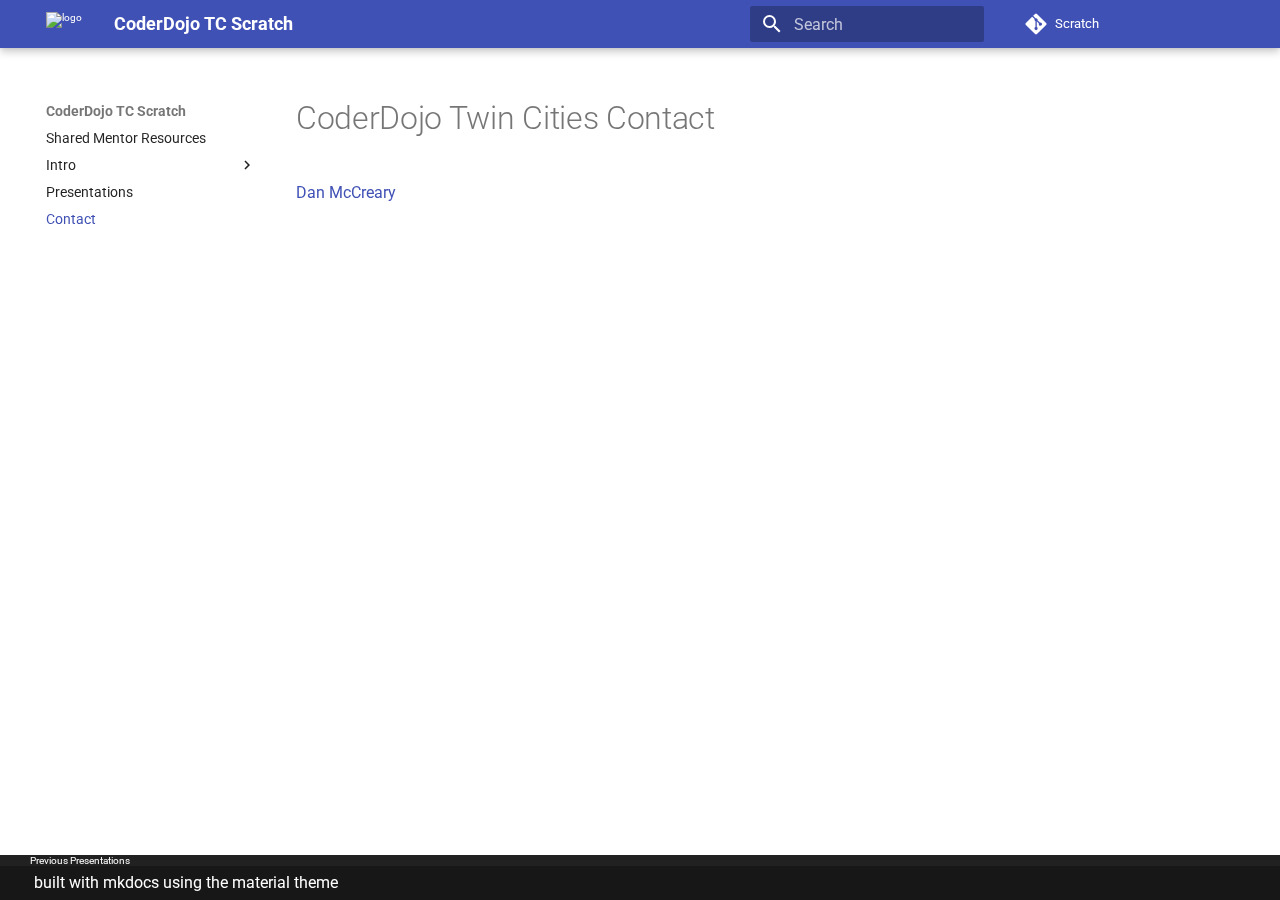
==== commit baf0595f: "Deployed 16e24ad with MkDocs version: 1.5.3" ====
--- a/contact/index.html
+++ b/contact/index.html
@@ -13,7 +13,7 @@
       
       
       
-        <link rel="prev" href="../intro/07-functions-with-parameters/">
+        <link rel="prev" href="../presentations/">
       
       
       
@@ -454,6 +454,26 @@
       
   
   
+  
+  
+    <li class="md-nav__item">
+      <a href="../presentations/" class="md-nav__link">
+        
+  
+  <span class="md-ellipsis">
+    Presentations
+  </span>
+  
+
+      </a>
+    </li>
+  
+
+    
+      
+      
+  
+  
     
   
   
@@ -546,7 +566,7 @@
       <div class="md-footer-nav">
         <nav class="md-footer-nav__inner md-grid">
           
-            <a href="../intro/07-functions-with-parameters/" title="Functions With Parameters" class="md-flex md-footer-nav__link md-footer-nav__link--prev" rel="prev">
+            <a href="../presentations/" title="Presentations" class="md-flex md-footer-nav__link md-footer-nav__link--prev" rel="prev">
               <div class="md-flex__cell md-flex__cell--shrink">
                 <i class="md-icon md-icon--arrow-back md-footer-nav__button"></i>
               </div>
@@ -555,7 +575,7 @@
                   <span class="md-footer-nav__direction">
                     Previous
                   </span>
-                  Functions With Parameters
+                  Presentations
                 </span>
               </div>
             </a>
